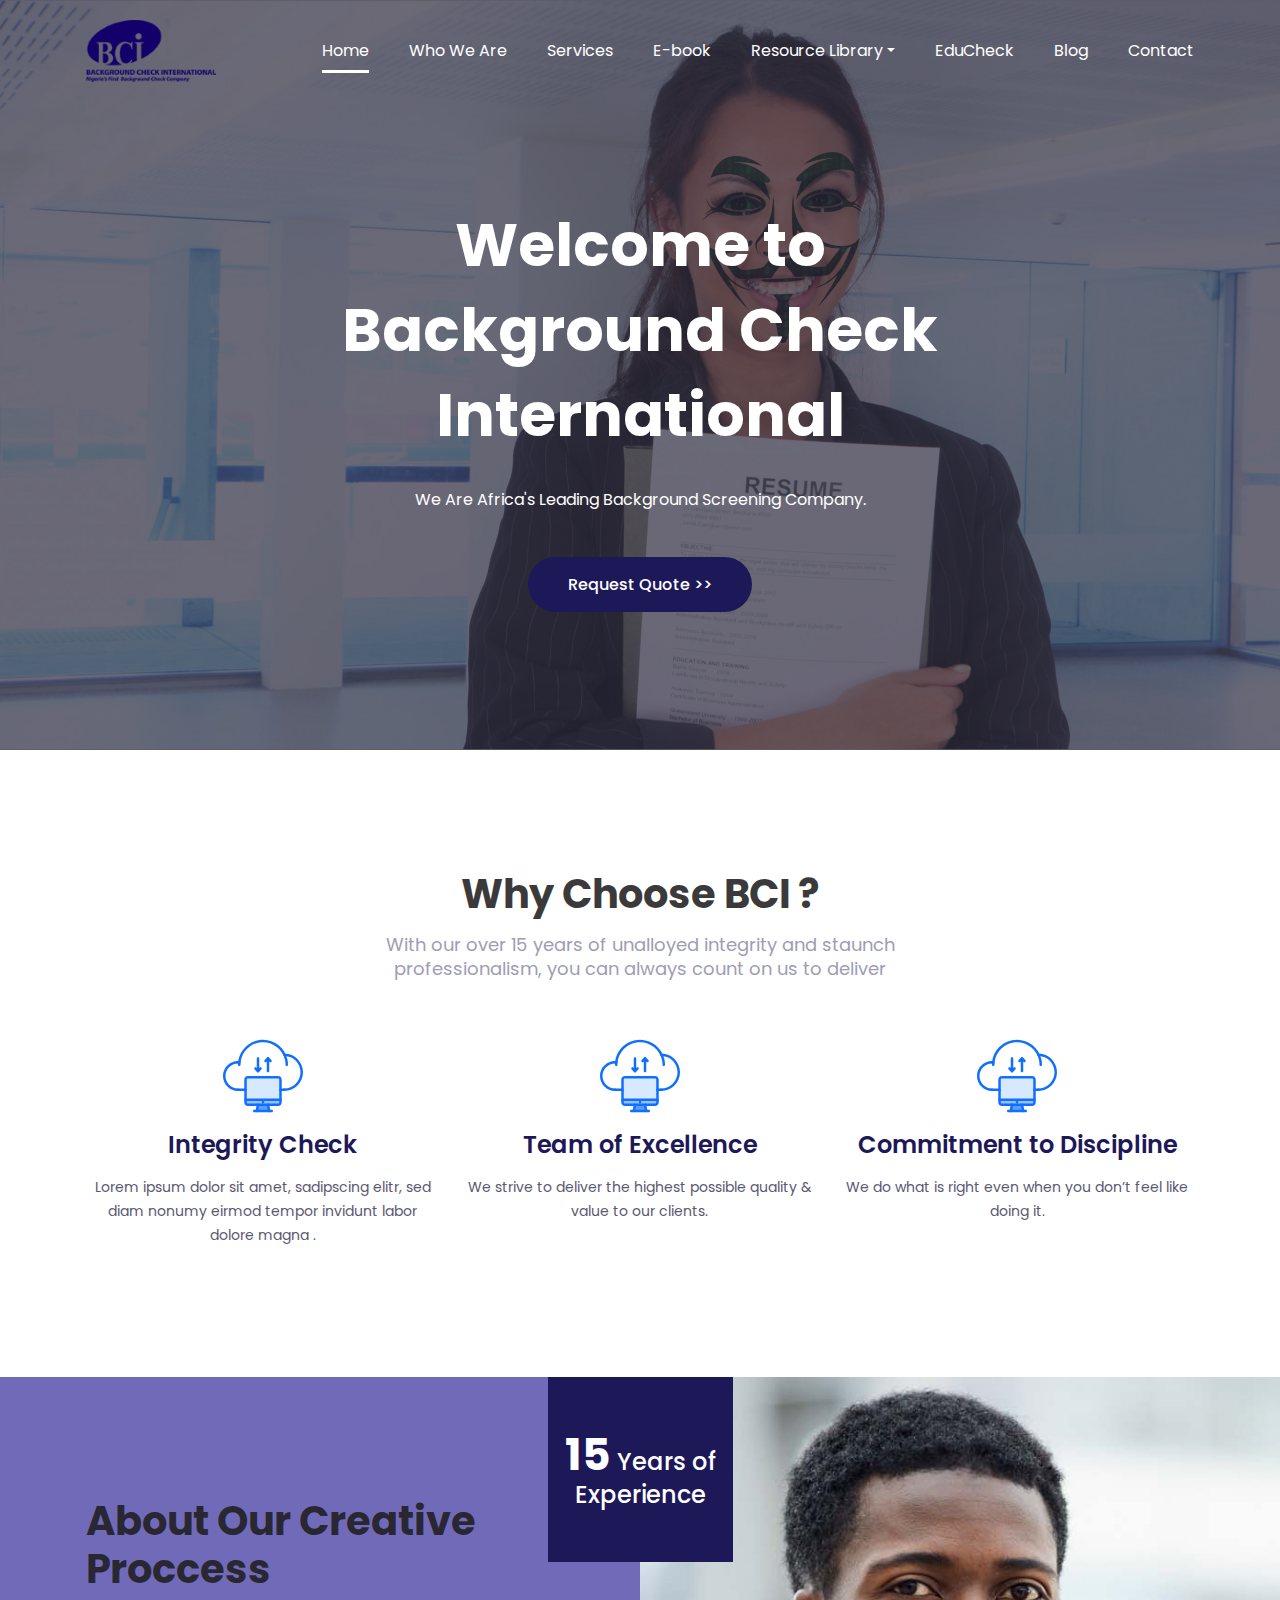
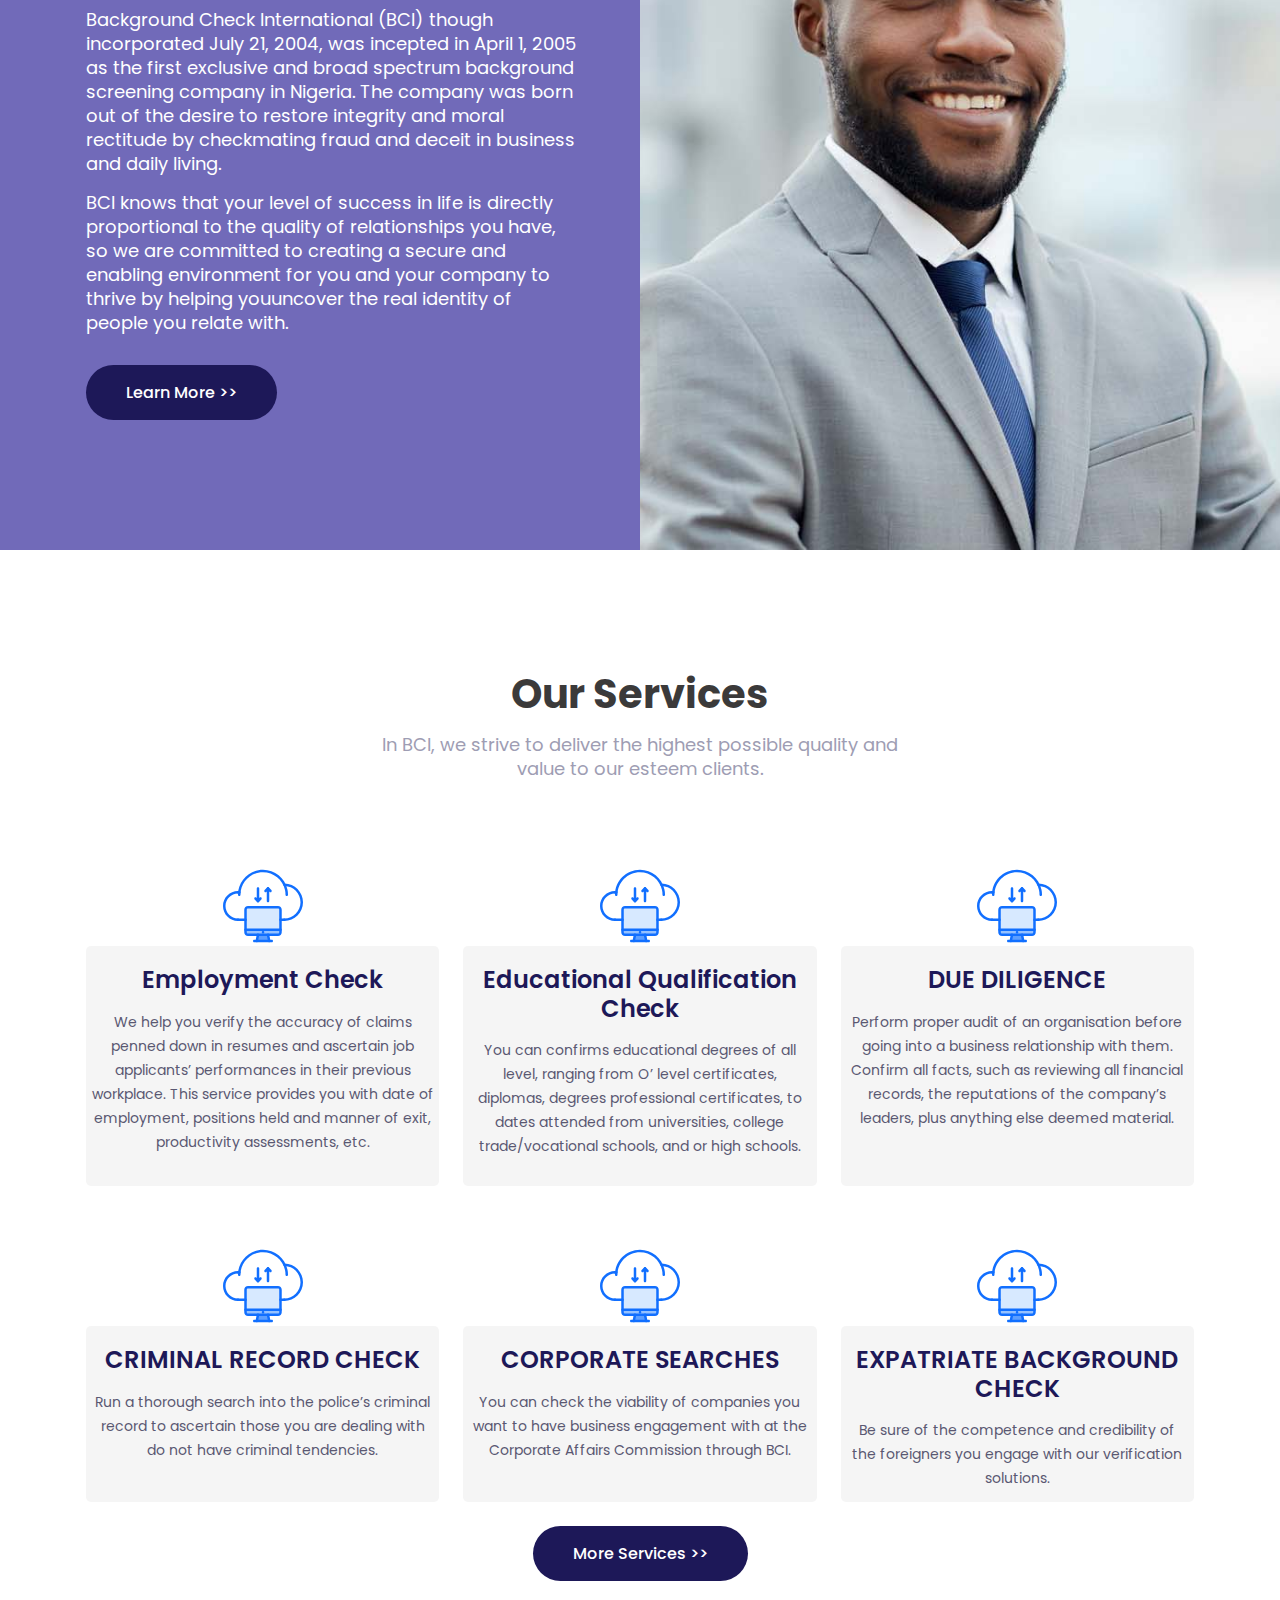
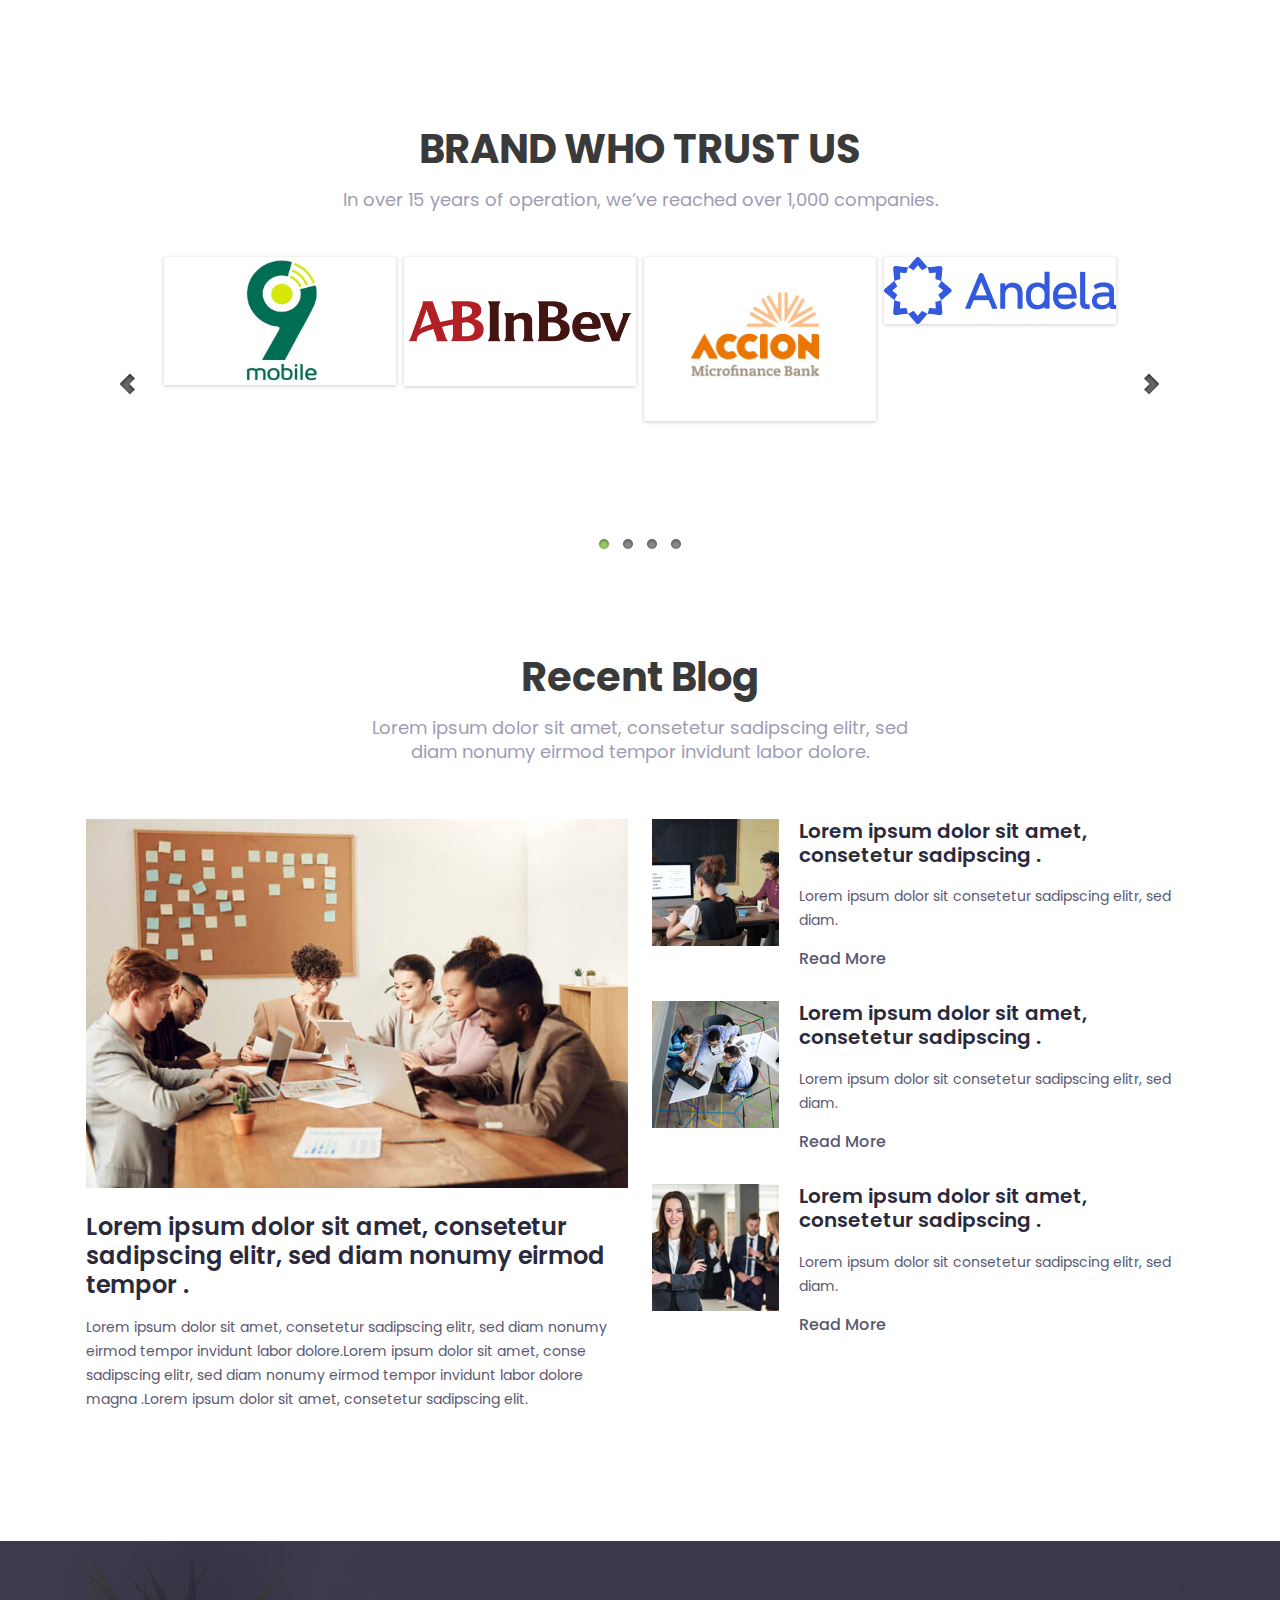
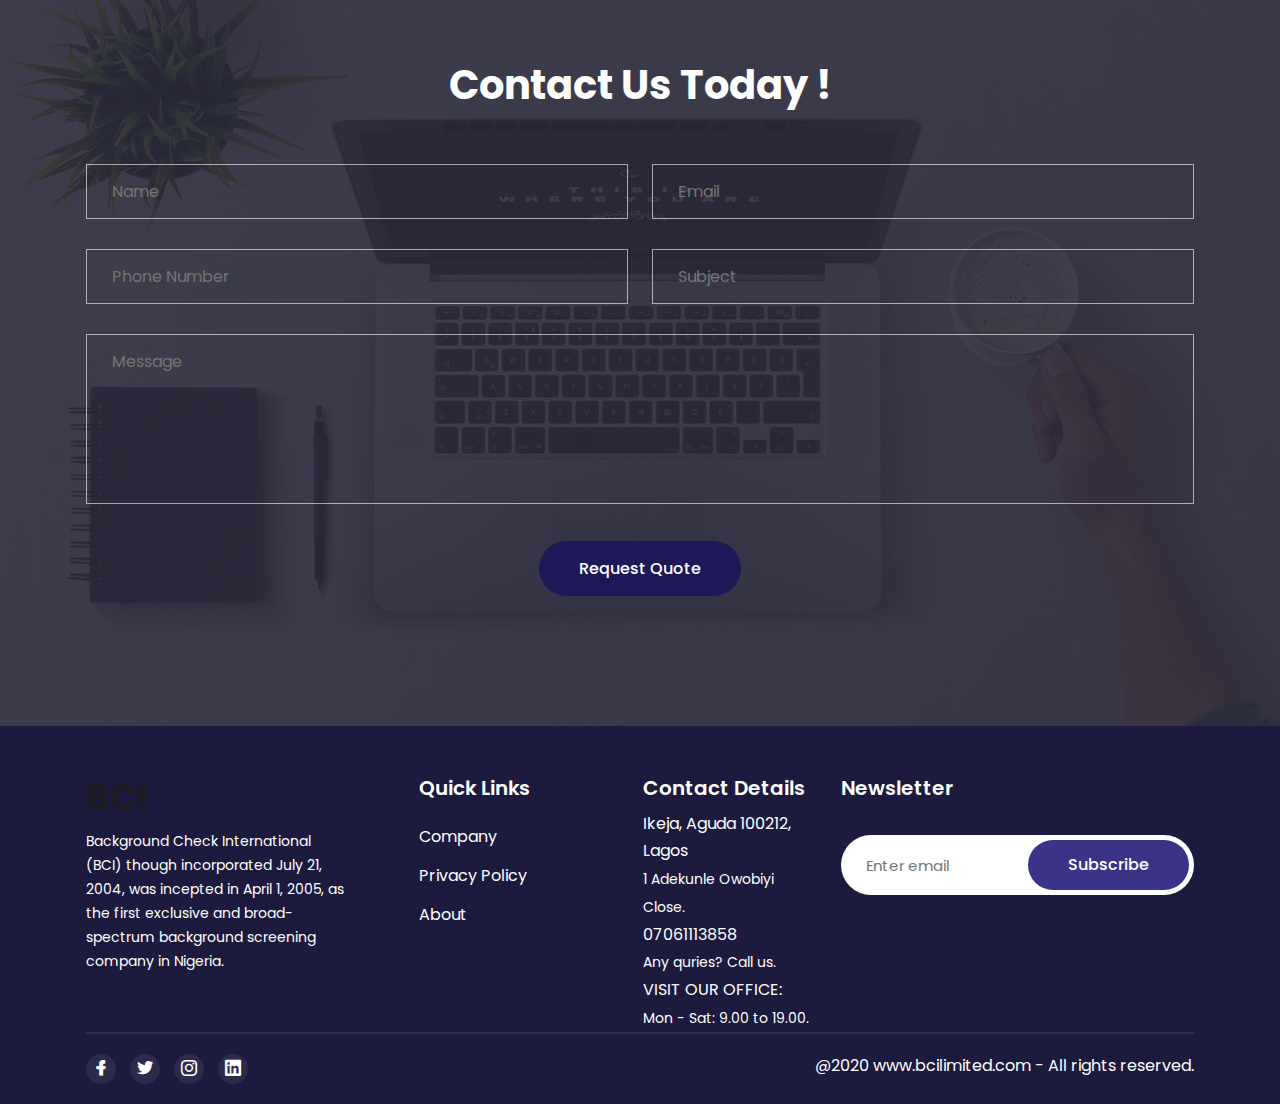
==== index.html @ 0cde8c67 "about us page created" ====
<!doctype html>
<html class="no-js" lang="zxx">

<head>
    <meta charset="utf-8">
    <!--====== Title ======-->
    <title>Background Check International</title>
    
    <meta name="description" content="">
    <meta name="viewport" content="width=device-width, initial-scale=1">

    <!--====== Favicon Icon ======-->
    <link rel="shortcut icon" href="assets/images/favicon.png" type="image/png">
        
    <!--====== Animate CSS ======-->
    <link rel="stylesheet" href="assets/css/animate.css">
        
    <!--====== Glide CSS ======-->
    <link rel="stylesheet" href="assets/css/glide.core.css">
        
    <!--====== Line Icons CSS ======-->
    <link rel="stylesheet" href="assets/css/LineIcons.2.0.css">
        
    <!--====== Bootstrap CSS ======-->
    <link rel="stylesheet" href="assets/css/bootstrap-5.0.5-alpha.min.css">
    
    <!--====== Default CSS ======-->
    <link rel="stylesheet" href="assets/css/default.css">
    
    <!--====== Style CSS ======-->
    <link rel="stylesheet" href="assets/css/style.css">

    
</head>

<body>
    <!--====== PRELOADER PART START ======-->

    <div class="preloader">
        <div class="loader">
            <div class="ytp-spinner">
                <div class="ytp-spinner-container">
                    <div class="ytp-spinner-rotator">
                        <div class="ytp-spinner-left">
                            <div class="ytp-spinner-circle"></div>
                        </div>
                        <div class="ytp-spinner-right">
                            <div class="ytp-spinner-circle"></div>
                        </div>
                    </div>
                </div>
            </div>
        </div>
    </div>

    <!--====== PRELOADER PART ENDS ======-->

    <!--====== HEADER PART START ======-->

    <section id="home" class="header_area ">
        <h2 style="display: none;">BCI</h2>
        <div id="header_navbar" class="header_navbar">
            <div class="container">
                <div class="row">
                    <div class="col-lg-12">
                        <nav class="navbar navbar-expand-lg">
                            <a class="navbar-brand" href="index.html">
                                
                                <img id="logo" src="assets/images/bci.svg" alt="Logo">
                            </a>
                            <button class="navbar-toggler" type="button" data-toggle="collapse" data-target="#navbarSupportedContent" aria-controls="navbarSupportedContent" aria-expanded="false" aria-label="Toggle navigation">
                                <span class="toggler-icon"></span>
                                <span class="toggler-icon"></span>
                                <span class="toggler-icon"></span>
                            </button>

                            <div class="collapse navbar-collapse sub-menu-bar" id="navbarSupportedContent">
                                <ul id="nav" class="navbar-nav ml-auto">
                                    <li class="nav-item">
                                        <a class="page-scroll active" href="#home">Home</a>
                                    </li>
                                    <li class="nav-item">
                                        <a class="page-scroll" href="#about">Who We Are</a>
                                    </li>
                                    <li class="nav-item">
                                        <a class="page-scroll" href="#services">Services</a>
                                    </li>
                                    <li class="nav-item">
                                        <a class="page-scroll disabled" href="blog">E-book</a>
                                    </li>
                                    <li class="nav-item">
                                        <a class="page-scroll dropdown-toggle" data-toggle="dropdown" href="#team">Resource Library</a>
                                        <ul class="dropdown-menu resource">
                                            <li><a href="#">News &#038; Articles</a></li>
                                            <li><a href="#">Video Library</a></li>
                                        </ul>
                                    </li>
                                    <li class="nav-item">
                                        <a class="page-scroll" href="#blog">EduCheck</a>
                                    </li>
                                    <li class="nav-item">
                                        <a class="page-scroll" href="#blog">Blog</a>
                                    </li>
                                    <li class="nav-item">
                                        <a class="page-scroll" href="#contact">Contact</a>
                                    </li>
                                </ul>
                            </div> <!-- navbar collapse -->
                        </nav> <!-- navbar -->
                    </div>
                </div> <!-- row -->
            </div> <!-- container -->
        </div> <!-- header navbar -->

        <div class="header_hero">
            <div class="single_hero bg_cover d-flex align-items-center" style="background-image: url(assets/images/banner.jpg)">
                <div class="container">
                    <div class="row justify-content-center">
                        <div class="col-lg-8 col-md-10">
                            <div class="hero_content text-center">
                                <h2 class="hero_title wow fadeInUp" data-wow-duration="1.3s" data-wow-delay="0.2s">Welcome to<br> Background Check International</h2>
                                <p class="wow fadeInUp" data-wow-duration="1.3s" data-wow-delay="0.5s">We Are Africa's Leading Background Screening Company.</p>
                                <a href="#contact" class="main-btn wow fadeInUp" data-wow-duration="1.3s" data-wow-delay="0.8s">Request Quote >>
                                </a>
                            </div> <!-- hero content -->
                        </div>
                    </div> <!-- row -->
                </div> <!-- container -->
            </div> <!-- single hero -->
        </div> <!-- header hero -->
    </section>

    <!--====== HEADER PART ENDS ======-->
    
    <!--====== FEATURES PART START ======-->

    <section id="features" class="features_area pt-120">
        <div class="container">
            <div class="row justify-content-center">
                <div class="col-lg-6">
                    <div class="section_title text-center pb-25">
                        <h4 class="title wow fadeInUp" data-wow-duration="1.3s" data-wow-delay="0.2s">Why Choose BCI ?</h4>
                        <p class="wow fadeInUp" data-wow-duration="1.3s" data-wow-delay="0.4s">With our over 15 years of unalloyed integrity and staunch professionalism, you can always count on us to deliver</p>
                    </div> <!-- section title -->
                </div>
            </div> <!-- row -->
            <div class="row justify-content-center">
                <div class="col-lg-4 col-md-7">
                    <div class="single_features text-center mt-30 wow fadeInUp" data-wow-duration="1.3s"
                        data-wow-delay="0.2s">
                        <img src="assets/images/iot.svg" style="width: 5em;" alt="svg-icon">
                        <div class="sub_feature">
                            <h4 class="features_title">Integrity Check</h4>
                            <p>Lorem ipsum dolor sit amet, sadipscing elitr, sed diam nonumy eirmod tempor invidunt labor dolore magna .</p>
                        </div>
                    </div> <!-- single features -->
                </div>
                <div class="col-lg-4 col-md-7">
                    <div class="single_features text-center mt-30 wow fadeInUp" data-wow-duration="1.3s"
                        data-wow-delay="0.4s">
                        <img src="assets/images/iot.svg" style="width: 5em;" alt="svg-icon">
                        <div class="sub_feature">
                            <h4 class="features_title">Team of Excellence</h4>
                            <p>We strive to deliver the highest possible quality &amp; value to our clients.</p>
                        </div>
                    </div> <!-- single features -->
                </div>
                <div class="col-lg-4 col-md-7">
                    <div class="single_features text-center mt-30 wow fadeInUp" data-wow-duration="1.3s"
                        data-wow-delay="0.6s">
                        <img src="assets/images/iot.svg" style="width: 5em;" alt="svg-icon">
                        <div class="sub_feature">
                            <h4 class="features_title">Commitment to Discipline</h4>
                        <p>We do what is right even when you don’t feel like doing it.</p>
                        </div>
                    </div> <!-- single features -->
                </div>
            </div> <!-- row -->
        </div> <!-- container -->
    </section>

    <!--====== FEATURES PART ENDS ======-->
    
    <!--====== ABOUT PART START ======-->

    <section id="about" class="pt-130">
        <div class="about_area">
            <div class="container">
                <div class="row">
                    <div class="col-lg-6">
                        <div class="about_content pt-120 pb-130">
                            <div class="section_title pb">
                                <h4 class="title wow fadeInUp" data-wow-duration="1.3s" data-wow-delay="0.2s">About Our
                                    Creative Proccess</h4>
                                <p class="wow fadeInUp" data-wow-duration="1.3s" data-wow-delay="0.4s">Background Check International (BCI) though
                                     incorporated July 21, 2004, was incepted in April 1, 2005 as the first exclusive and broad spectrum background screening
                                      company in Nigeria. The company was born out of the desire to restore integrity and moral rectitude by checkmating fraud 
                                      and deceit in business and daily living.</p>
                                <p class="wow fadeInUp" data-wow-duration="1.3s" data-wow-delay="0.6s">BCI knows that your level of success in
                                     life is directly proportional to the quality of relationships you have, so we are committed to creating
                                      a secure and enabling environment for you and your company to thrive by helping youuncover the real 
                                      identity of people you relate with.</p>
                            </div> <!-- section title -->
                            <a href="/about.html" class="main-btn wow fadeInUp" data-wow-duration="1.3s"
                                data-wow-delay="0.7s">Learn More >></a>
                        </div> <!-- about content -->
                    </div>
                </div> <!-- row -->
            </div> <!-- container -->
            
            <div class="about_image bg_cover wow fadeInLeft" data-wow-duration="1.3s" data-wow-delay="0.2s"
                style="background-image: url(assets/images/exp.jpg)">
                <div class="image_content">
                    <h4 class="experience"><span>15</span> Years of Experience</h4>
                </div>
            </div> <!-- about image -->
        </div>
    </section>

    <!--====== ABOUT PART ENDS ======-->

    <!--====== FEATURES PART START ======-->

    <section id="services" class="features_area pt-120">
        <div class="container">
            <div class="row justify-content-center">
                <div class="col-lg-6">
                    <div class="section_title text-center pb-25">
                        <h4 class="title wow fadeInUp" data-wow-duration="1.3s" data-wow-delay="0.2s">Our Services</h4>
                        <p class="wow fadeInUp" data-wow-duration="1.3s" data-wow-delay="0.4s">In BCI, we strive to 
                            deliver the highest possible quality and value to our esteem clients.</p>
                    </div> <!-- section title -->
                </div>
            </div> <!-- row -->
            <div class="row">
                <div class="col-lg-4 col-md-6">
                    
                    <div class="single_features text-center mt-60 wow fadeInUp" data-wow-duration="1.3s"
                        data-wow-delay="0.2s">
                        <img src="assets/images/iot.svg" style="width: 5em;" alt="svg-icon">
                        <div class="sub_feature-0">
                            <h4 class="features_title">Employment Check</h4>
                        <p>We help you verify the accuracy of claims penned down in resumes and ascertain job applicants’ performances in their previous workplace.
                             This service provides you with date of employment, positions held and manner of exit, productivity assessments, etc.</p>
                        </div>
                        
                    </div> <!-- single features -->
                </div>
                <div class="col-lg-4 col-md-6">
                    <div class="single_features text-center mt-60 wow fadeInUp" data-wow-duration="1.3s"
                        data-wow-delay="0.3s">
                        <img src="assets/images/iot.svg" style="width: 5em;" alt="svg-icon">
                        <div class="sub_feature-0">
                            <h4 class="features_title">Educational Qualification Check</h4>
                            <p>You can confirms educational degrees of all level, ranging from O’ level certificates, diplomas, degrees professional 
                            certificates, to dates attended from universities, college trade/vocational schools, and or high schools.</p>
                        </div>
                    </div> <!-- single features -->
                </div>
                <div class="col-lg-4 col-md-6">
                    <div class="single_features text-center mt-60 wow fadeInUp" data-wow-duration="1.3s"
                        data-wow-delay="0.4s">
                        <img src="assets/images/iot.svg" style="width: 5em;" alt="svg-icon">
                        <div class="sub_feature-0">
                            <h4 class="features_title">DUE DILIGENCE</h4>
                            <p>Perform proper audit of an organisation before going into a business relationship with them. Confirm all facts, such as
                             reviewing all financial records, the reputations of the company’s leaders, plus anything else deemed material.</p>
                        </div>
                    </div> <!-- single features -->
                </div>
                <div class="col-lg-4 col-md-6">
                    <div class="single_features text-center mt-60 wow fadeInUp" data-wow-duration="1.3s"
                        data-wow-delay="0.2s">
                        <img src="assets/images/iot.svg" style="width: 5em;" alt="svg-icon">
                        <div class="sub_feature-1">
                            <h4 class="features_title">CRIMINAL RECORD CHECK</h4>
                            <p>Run a thorough search into the police’s criminal record to ascertain those you are dealing with do not have criminal tendencies.</p>
                        </div>
                    </div> <!-- single features -->
                </div>
                <div class="col-lg-4 col-md-6">
                    <div class="single_features text-center mt-60 wow fadeInUp" data-wow-duration="1.3s"
                        data-wow-delay="0.3s">
                        <img src="assets/images/iot.svg" style="width: 5em;" alt="svg-icon">
                        <div class="sub_feature-1">
                            <h4 class="features_title">CORPORATE SEARCHES</h4>
                        <p>You can check the viability of companies you want to have business engagement with at the Corporate Affairs Commission through BCI.</p>
                        </div>
                    </div> <!-- single features -->
                </div>
                <div class="col-lg-4 col-md-6">
                    <div class="single_features text-center mt-60 wow fadeInUp" data-wow-duration="1.3s"
                        data-wow-delay="0.4s">
                        <img src="assets/images/iot.svg" style="width: 5em;" alt="svg-icon">
                        <div class="sub_feature-1">
                            <h4 class="features_title">EXPATRIATE BACKGROUND CHECK</h4>
                        <p>Be sure of the competence and credibility of the foreigners you engage with our verification solutions.</p>
                        </div>
                    </div> <!-- single features -->
                </div>
            </div> <!-- row -->
            <div class="text-center services_btn">
                <a href="#" class="main-btn wow fadeInUp" data-wow-duration="1.3s"
                                data-wow-delay="0.7s">More Services >></a>
            </div>
        </div> <!-- container -->
        <br>
    </section>

    <!--====== FEATURES PART ENDS ======-->
    
    <!--====== CLIENT LIST PART START ======-->

    <section id="clients" class="features_area pt-120">
        <div id="amazingcarousel-container" >
            <div class="row justify-content-center">
                <div class="col-lg-6">
                    <div class="section_title text-center pb-25">
                        <h4 class="title wow fadeInUp" data-wow-duration="1.3s" data-wow-delay="0.2s">BRAND WHO TRUST US</h4>
                        <p class="wow fadeInUp" data-wow-duration="1.3s" data-wow-delay="0.4s">In over 15 years of operation, 
                            we’ve reached over 1,000 companies.</p>
                    </div> <!-- section title -->
                </div>
            </div> <!-- row -->
            <!-- content -->
                <div id="amazingcarousel-1" style="display:none;position:relative;width:100%;max-width:1020px;margin:0px auto 0px;">
                    <div class="amazingcarousel-list-container">
                        <ul class="amazingcarousel-list">
                            <li class="amazingcarousel-item">
                                <div class="amazingcarousel-image"><img src="assets/images/clients/9mobile-logo.jpg"  alt="undraw_robotics_kep0" /></div>
                            </li>
                            <li class="amazingcarousel-item">
                                <div class="amazingcarousel-image"><img src="assets/images/clients/ab-inbev.png"  alt="undraw_robotics_kep0" /></div>
                            </li>
                            <li class="amazingcarousel-item">
                                <div class="amazingcarousel-image"><img src="assets/images/clients/accion.jpg"  alt="undraw_robotics_kep0" /></div>
                            </li>
                            <li class="amazingcarousel-item">
                                <div class="amazingcarousel-image"><img src="assets/images/clients/Andela-logo.png"  alt="undraw_robotics_kep0" /></div>
                            </li>
                            <li class="amazingcarousel-item">
                                <div class="amazingcarousel-image"><img src="assets/images/clients/bourbon.png"  alt="undraw_robotics_kep0" /></div>
                            </li>
                            <li class="amazingcarousel-item">
                                <div class="amazingcarousel-image"><img src="assets/images/clients/Bristow-helicopters.png"  alt="undraw_robotics_kep0" /></div>
                            </li>
                            <li class="amazingcarousel-item">
                                <div class="amazingcarousel-image"><img src="assets/images/clients/caritas.png"  alt="undraw_robotics_kep0" /></div>
                            </li>
                            <li class="amazingcarousel-item">
                                <div class="amazingcarousel-image"><img src="assets/images/clients/Citibank-logo.png"  alt="undraw_robotics_kep0" /></div>
                            </li>
                            <li class="amazingcarousel-item">
                                <div class="amazingcarousel-image"><img src="assets/images/clients/coca-cola-logo.png"  alt="undraw_robotics_kep0" /></div>
                            </li>
                            <li class="amazingcarousel-item">
                                <div class="amazingcarousel-image"><img src="assets/images/clients/Dangote-Group-Logo.jpg"  alt="undraw_robotics_kep0" /></div>
                            </li>
                            <li class="amazingcarousel-item">
                                <div class="amazingcarousel-image"><img src="assets/images/clients/Clickatell-scaled.jpg"  alt="undraw_robotics_kep0" /></div>
                            </li>
                            <li class="amazingcarousel-item">
                                <div class="amazingcarousel-image"><img src="assets/images/clients/british-international-school-logo.jpg"  alt="undraw_robotics_kep0" /></div>
                            </li>
                            <li class="amazingcarousel-item">
                                <div class="amazingcarousel-image"><img src="assets/images/clients/aiico-insurance-logo.jpg"  alt="undraw_robotics_kep0" /></div>
                            </li>
                            <li class="amazingcarousel-item">
                                <div class="amazingcarousel-image"><img src="assets/images/clients/air-france-klm-logo.png"  alt="undraw_robotics_kep0" /></div>
                            </li>
                            
                        </ul>
                        <div class="amazingcarousel-prev"></div>
                        <div class="amazingcarousel-next"></div>
                    </div>
                    <div class="amazingcarousel-nav"></div>
                </div>
            </div>
       
    </section>

    <!--====== CLIENT LIST PART ENDS ======-->
    



  
    <!--====== TESTIMONIAL PART START ======-->

    <!-- <section id="testimonial" class="testimonial_area pt-130 pb-130 bg_cover" style="background-image: url(assets/images/feedback.jpg)">
        <div class="container">
            <div class="row justify-content-center">
                <div class="col-lg-8">
                    <div class="glide testimonial_active">
                        <div class="glide__track" data-glide-el="track">
                            <div class="glide__slides">
                                <div class="glide__slide single_testimonial text-center">
                                    <img src="assets/images/author-1.jpg" alt="author">
                                    <h5 class="author_name">Isabela Moreira</h5>
                                    <span>UX Specialist, Yoast</span>
                                    <p>Lorem ipsum dolor sit amet, consetetur sadipscing elitr, sed diam nonumy eirmod
                                        tempor invidunt ut labore et dolore magna aliquyam erat, sed diam voluptua. At
                                        vero eos accusam et justo duo dolores et ea rebum. Stet clita kasd gubergren.
                                    </p>
                                </div>
                                <div class="glide__slide single_testimonial text-center">
                                    <img src="assets/images/author-2.jpg" alt="author">
                                    <h5 class="author_name">Fiona Smith</h5>
                                    <span>Sr. Software Engineer</span>
                                    <p>Lorem ipsum dolor sit amet, consetetur sadipscing elitr, sed diam nonumy eirmod
                                        tempor invidunt ut labore et dolore magna aliquyam erat, sed diam voluptua. At
                                        vero eos accusam et justo duo dolores et ea rebum. Stet clita kasd gubergren.
                                    </p>
                                </div>
                                <div class="glide__slide single_testimonial text-center">
                                    <img src="assets/images/author-3.jpg" alt="author">
                                    <h5 class="author_name">Elon Musk</h5>
                                    <span>Creaitve Businessman</span>
                                    <p>Lorem ipsum dolor sit amet, consetetur sadipscing elitr, sed diam nonumy eirmod
                                        tempor invidunt ut labore et dolore magna aliquyam erat, sed diam voluptua. At
                                        vero eos accusam et justo duo dolores et ea rebum. Stet clita kasd gubergren.
                                    </p>
                                </div>
                            </div>
                        </div>
                        <div class="glide__bullets" data-glide-el="controls[nav]">
                            <button class="glide__bullet" data-glide-dir="=0"></button>
                            <button class="glide__bullet" data-glide-dir="=1"></button>
                            <button class="glide__bullet" data-glide-dir="=2"></button>
                        </div>
                    </div>
                </div>
            </div> 
        </div> 
    </section> -->

    <!--====== TESTIMONIAL PART ENDS ======-->
    
    <!--====== BLOG PART START ======-->

    <section id="blog" class="blog_area pt-120 pb-130">
        <div class="container">
            <div class="row justify-content-center">
                <div class="col-lg-6">
                    <div class="section_title text-center pb-25">
                        <h4 class="title wow fadeInUp" data-wow-duration="1.3s" data-wow-delay="0.2s">Recent Blog</h4>
                        <p class="wow fadeInUp" data-wow-duration="1.3s" data-wow-delay="0.4s">Lorem ipsum dolor sit
                            amet, consetetur sadipscing elitr, sed diam nonumy eirmod tempor invidunt labor dolore.</p>
                    </div> <!-- section title -->
                </div>
            </div> <!-- row -->
            <div class="row">
                <div class="col-lg-6">
                    <div class="single_blog mt-30 wow fadeInUp" data-wow-duration="1.3s" data-wow-delay="0.2s">
                        <div class="blog_image">
                            <img src="assets/images/blog-1.jpg" alt="blog">
                        </div>
                        <div class="blog_content">
                            <h3 class="blog_title"><a href="#">Lorem ipsum dolor sit amet, consetetur sadipscing elitr, sed diam nonumy eirmod tempor .</a></h3>
                            <p>Lorem ipsum dolor sit amet, consetetur sadipscing elitr, sed diam nonumy eirmod tempor invidunt labor dolore.Lorem ipsum dolor sit amet, conse sadipscing elitr, sed diam nonumy eirmod tempor invidunt labor dolore magna .Lorem ipsum dolor sit amet, consetetur sadipscing elit.</p>
                        </div>
                    </div> <!-- single blog -->
                </div>
                <div class="col-lg-6">
                    <div class="single_blog blog_2 d-sm-flex mt-30 wow fadeInUp" data-wow-duration="1.3s"
                        data-wow-delay="0.2s">
                        <div class="blog_image">
                            <img src="assets/images/blog-2.jpg" alt="blog">
                        </div>
                        <div class="blog_content media-body">
                            <h3 class="blog_title"><a href="#">Lorem ipsum dolor sit amet, consetetur sadipscing .</a></h3>
                            <p>Lorem ipsum dolor sit consetetur sadipscing elitr, sed diam.</p>
                            <a href="#" class="more">Read More</a>
                        </div>
                    </div> <!-- single blog -->
                    
                    <div class="single_blog blog_2 d-sm-flex mt-30 wow fadeInUp" data-wow-duration="1.3s"
                        data-wow-delay="0.3s">
                        <div class="blog_image">
                            <img src="assets/images/blog-3.jpg" alt="blog">
                        </div>
                        <div class="blog_content media-body">
                            <h3 class="blog_title"><a href="#">Lorem ipsum dolor sit amet, consetetur sadipscing .</a></h3>
                            <p>Lorem ipsum dolor sit consetetur sadipscing elitr, sed diam.</p>
                            <a href="#" class="more">Read More</a>
                        </div>
                    </div> <!-- single blog -->
                    
                    <div class="single_blog blog_2 d-sm-flex mt-30 wow fadeInUp" data-wow-duration="1.3s"
                        data-wow-delay="0.4s">
                        <div class="blog_image">
                            <img src="assets/images/blog-4.jpg" alt="blog">
                        </div>
                        <div class="blog_content media-body">
                            <h3 class="blog_title"><a href="#">Lorem ipsum dolor sit amet, consetetur sadipscing .</a></h3>
                            <p>Lorem ipsum dolor sit consetetur sadipscing elitr, sed diam.</p>
                            <a href="#" class="more">Read More</a>
                        </div>
                    </div> <!-- single blog -->
                </div>
            </div> <!-- row -->
        </div> <!-- container -->
    </section>

    <!--====== BLOG PART ENDS ======-->
    
    <!--====== CONTACT PART START ======-->

    <section id="contact" class="contact_area bg_cover pt-120 pb-130" style="background-image: url(assets/images/contact_bg.jpg)">
        <div class="container">
            <div class="row justify-content-center">
                <div class="col-lg-6">
                    <div class="section_title section_title_2 text-center pb-25">
                        <h4 class="title wow fadeInUp" data-wow-duration="1.3s" data-wow-delay="0.2s">Contact Us Today !</h4>
                        <!-- <p class="wow fadeInUp" data-wow-duration="1.3s" data-wow-delay="0.4s">Lorem ipsum dolor sit
                            amet, consetetur sadipscing elitr, sed diam nonumy eirmod tempor invidunt labor dolore.</p> -->
                    </div> <!-- section title -->
                </div>
            </div> <!-- row -->
            
            <form id="contact-form" action="assets/contact.php" method="post" class="wow fadeInUp"
                data-wow-duration="1.3s" data-wow-delay="0.4s">
                <div class="row">
                    <div class="col-lg-6">
                        <div class="single_form">
                            <input type="text" placeholder="Name" name="name" id="name" required>
                        </div> <!-- single form -->
                    </div>
                    <div class="col-lg-6">
                        <div class="single_form">
                            <input type="email" placeholder="Email" name="email" id="email" required>
                        </div> <!-- single form -->
                    </div>
                    <div class="col-lg-6">
                        <div class="single_form">
                            <input type="text" placeholder="Phone Number" name="number" id="number" required>
                        </div> <!-- single form -->
                    </div>
                    <div class="col-lg-6">
                        <div class="single_form">
                            <input type="text" placeholder="Subject" name="subject" id="subject" required>
                        </div> <!-- single form -->
                    </div>
                    <div class="col-lg-12">
                        <div class="single_form">
                            <textarea placeholder="Message" name="message" id="message" required></textarea>
                        </div> <!-- single form -->
                    </div>
                    
                    <p class="form-message"></p>
                    
                    <div class="col-lg-12">
                        <div class="single_form text-center">
                            <button class="main-btn" type="submit">Request Quote</button>
                        </div> <!-- single form -->
                    </div>
                </div> <!-- row -->
            </form>
        </div> <!-- container -->
    </section>

    <!--====== CONTACT PART ENDS ======-->
    
    <!--====== FOOTER PART START ======-->

    <footer id="footer" class="footer_area">
        <div class="container">
            <div class="footer_widget ">
                <div class="row justify-content-center">
                    <div class="col-lg-3 col-md-6">
                        <div class="footer_about mt-50">
                            <div class="footer_logo">
                                <!-- <a href="#"><img src="assets/images/bci.svg" alt=""></a> -->
                                <h2>BCI</h2>
                            </div>
                            <div class="footer_content">
                                <p>Background Check International (BCI) though incorporated July 21, 2004,
                                     was incepted in April 1, 2005, as the first exclusive and broad-spectrum
                                      background screening company in Nigeria.</p>
                            </div>
                        </div> <!-- footer about -->
                    </div>
                    <div class="col-lg-5 col-md-6">
                        <div class="footer_link_wrapper d-flex flex-wrap">
                            <div class="footer_link mt-50">
                                <h2 class="footer_title">Quick Links</h2>
                                <ul class="link">
                                    <li><a href="#">Company</a></li>
                                    <li><a href="#">Privacy Policy</a></li>
                                    <li><a href="#">About</a></li>
                                </ul>
                            </div> <!-- footer link -->
                            <div class="footer_link mt-50">
                                <h2 class="footer_title">Contact Details</h2>
                                <ul class="link">
                                    <li><span class="address"> Ikeja, Aguda 100212, Lagos <br><small>1 Adekunle Owobiyi Close.</small> </span></li>
                                    <li><span class="address"> 07061113858 <br> <small>Any quries? Call us.</small> </span></li>
                                    <li><span class="address"> VISIT OUR OFFICE:<br><small>Mon - Sat: 9.00 to 19.00.</small> </span></li>
                                </ul>
                            </div> <!-- footer link -->
                        </div> <!-- footer link wrapper -->
                    </div>
                    <div class="col-lg-4 col-md-6">
                        <div class="footer_subscribe mt-50">
                            <h2 class="footer_title">Newsletter</h2>
                            <div class="subscribe_form text-right">
                                <form action="#">
                                    <input type="text" placeholder="Enter email">
                                    <button class="main-btn">Subscribe</button>
                                </form>
                            </div>
                        </div> <!-- footer subscribe -->
                    </div>
                </div> <!-- row -->
            </div> <!-- footer widget -->
            <div class="footer_copyright d-sm-flex justify-content-between">
                <div class="footer_social text-center">
                    <ul class="social">
                        <li><a href="https://facebook.com/uideckHQ"><i class="lni lni-facebook-filled"></i></a></li>
                        <li><a href="https://twitter.com/uideckHQ"><i class="lni lni-twitter-filled"></i></a></li>
                        <li><a href="https://instagram.com/uideckHQ"><i class="lni lni-instagram-original"></i></a></li>
                        <li><a href="#"><i class="lni lni-linkedin-original"></i></a></li>
                    </ul>
                </div> <!-- footer social -->
                <div class="footer_copyright_content  text-center">
                    <p>@2020 www.bcilimited.com - All rights reserved. </p>
                </div> <!-- footer copyright content -->
            </div> <!-- footer copyright -->
        </div> <!-- container -->
    </footer>

    <!--====== FOOTER PART ENDS ======-->
    
    <!--====== BACK TOP TOP PART START ======-->

    <a href="#" class="back-to-top"><i class="lni lni-chevron-up"></i></a>

    <!--====== BACK TOP TOP PART ENDS ======-->

    
    <!--====== Bootstrap js ======-->
    <script src="assets/js/bootstrap.bundle-5.0.0.alpha-min.js"></script>
    
    <!--====== glide js ======-->
    <script src="assets/js/glide.min.js"></script>
    
    <!--====== wow js ======-->
    <script src="assets/js/wow.min.js"></script>
    
    <!--====== Contact Form js ======-->
    <!-- <script src="assets/js/contact-form.js"></script> -->
    
    <!--====== Main js ======-->
    <script src="assets/js/main.js"></script>
    <script src="assets/js/jquery.js"></script>
    <script src="assets/js/amazingcarousel.js"></script>
    <link rel="stylesheet" type="text/css" href="assets/css/initcarousel-1.css">
    <script src="assets/js/initcarousel-1.js"></script>
    
</body>

</html>
---- assets/css/default.css ----
/* Deafult Margin & Padding */
/*-- Margin Top --*/
.mt-5 {
	margin-top: 5px;
}
.mt-10 {
	margin-top: 10px;
}
.mt-15 {
	margin-top: 15px;
}
.mt-20 {
	margin-top: 20px;
}
.mt-25 {
	margin-top: 25px;
}
.mt-30 {
	margin-top: 30px;
}
.mt-35 {
	margin-top: 35px;
}
.mt-40 {
	margin-top: 40px;
}
.mt-45 {
	margin-top: 45px;
}
.mt-50 {
	margin-top: 50px;
}
.mt-55 {
	margin-top: 55px;
}
.mt-60 {
	margin-top: 60px;
}
.mt-65 {
	margin-top: 65px;
}
.mt-70 {
	margin-top: 70px;
}
.mt-75 {
	margin-top: 75px;
}
.mt-80 {
	margin-top: 80px;
}
.mt-85 {
	margin-top: 85px;
}
.mt-90 {
	margin-top: 90px;
}
.mt-95 {
	margin-top: 95px;
}
.mt-100 {
	margin-top: 100px;
}
.mt-105 {
	margin-top: 105px;
}
.mt-110 {
	margin-top: 110px;
}
.mt-115 {
	margin-top: 115px;
}
.mt-120 {
	margin-top: 120px;
}
.mt-125 {
	margin-top: 125px;
}
.mt-130 {
	margin-top: 130px;
}
.mt-135 {
	margin-top: 135px;
}
.mt-140 {
	margin-top: 140px;
}
.mt-145 {
	margin-top: 145px;
}
.mt-150 {
	margin-top: 150px;
}
.mt-155 {
	margin-top: 155px;
}
.mt-160 {
	margin-top: 160px;
}
.mt-165 {
	margin-top: 165px;
}
.mt-170 {
	margin-top: 170px;
}
.mt-175 {
	margin-top: 175px;
}
.mt-180 {
	margin-top: 180px;
}
.mt-185 {
	margin-top: 185px;
}
.mt-190 {
	margin-top: 190px;
}
.mt-195 {
	margin-top: 195px;
}
.mt-200 {
	margin-top: 200px;
}
/*-- Margin Bottom --*/

.mb-5 {
	margin-bottom: 5px;
}
.mb-10 {
	margin-bottom: 10px;
}
.mb-15 {
	margin-bottom: 15px;
}
.mb-20 {
	margin-bottom: 20px;
}
.mb-25 {
	margin-bottom: 25px;
}
.mb-30 {
	margin-bottom: 30px;
}
.mb-35 {
	margin-bottom: 35px;
}
.mb-40 {
	margin-bottom: 40px;
}
.mb-45 {
	margin-bottom: 45px;
}
.mb-50 {
	margin-bottom: 50px;
}
.mb-55 {
	margin-bottom: 55px;
}
.mb-60 {
	margin-bottom: 60px;
}
.mb-65 {
	margin-bottom: 65px;
}
.mb-70 {
	margin-bottom: 70px;
}
.mb-75 {
	margin-bottom: 75px;
}
.mb-80 {
	margin-bottom: 80px;
}
.mb-85 {
	margin-bottom: 85px;
}
.mb-90 {
	margin-bottom: 90px;
}
.mb-95 {
	margin-bottom: 95px;
}
.mb-100 {
	margin-bottom: 100px;
}
.mb-105 {
	margin-bottom: 105px;
}
.mb-110 {
	margin-bottom: 110px;
}
.mb-115 {
	margin-bottom: 115px;
}
.mb-120 {
	margin-bottom: 120px;
}
.mb-125 {
	margin-bottom: 125px;
}
.mb-130 {
	margin-bottom: 130px;
}
.mb-135 {
	margin-bottom: 135px;
}
.mb-140 {
	margin-bottom: 140px;
}
.mb-145 {
	margin-bottom: 145px;
}
.mb-150 {
	margin-bottom: 150px;
}
.mb-155 {
	margin-bottom: 155px;
}
.mb-160 {
	margin-bottom: 160px;
}
.mb-165 {
	margin-bottom: 165px;
}
.mb-170 {
	margin-bottom: 170px;
}
.mb-175 {
	margin-bottom: 175px;
}
.mb-180 {
	margin-bottom: 180px;
}
.mb-185 {
	margin-bottom: 185px;
}
.mb-190 {
	margin-bottom: 190px;
}
.mb-195 {
	margin-bottom: 195px;
}
.mb-200 {
	margin-bottom: 200px;
}
/*-- margin left --*/
.ml-5 {
	margin-left: 5px;
}
.ml-10 {
	margin-left: 10px;
}
.ml-15 {
	margin-left: 15px;
}
.ml-20 {
	margin-left: 20px;
}
.ml-25 {
	margin-left: 25px;
}
.ml-30 {
	margin-left: 30px;
}
.ml-35 {
	margin-left: 35px;
}
.ml-40 {
	margin-left: 40px;
}
.ml-45 {
	margin-left: 45px;
}
.ml-50 {
	margin-left: 50px;
}
.ml-55 {
	margin-left: 55px;
}
.ml-60 {
	margin-left: 60px;
}
.ml-65 {
	margin-left: 65px;
}
.ml-70 {
	margin-left: 70px;
}
.ml-75 {
	margin-left: 75px;
}
.ml-80 {
	margin-left: 80px;
}
.ml-85 {
	margin-left: 85px;
}
.ml-90 {
	margin-left: 90px;
}
.ml-95 {
	margin-left: 95px;
}
.ml-100 {
	margin-left: 100px;
}
.ml-105 {
	margin-left: 105px;
}
.ml-110 {
	margin-left: 110px;
}
.ml-115 {
	margin-left: 115px;
}
.ml-120 {
	margin-left: 120px;
}
.ml-125 {
	margin-left: 125px;
}
.ml-130 {
	margin-left: 130px;
}
.ml-135 {
	margin-left: 135px;
}
.ml-140 {
	margin-left: 140px;
}
.ml-145 {
	margin-left: 145px;
}
.ml-150 {
	margin-left: 150px;
}
.ml-155 {
	margin-left: 155px;
}
.ml-160 {
	margin-left: 160px;
}
.ml-165 {
	margin-left: 165px;
}
.ml-170 {
	margin-left: 170px;
}
.ml-175 {
	margin-left: 175px;
}
.ml-180 {
	margin-left: 180px;
}
.ml-185 {
	margin-left: 185px;
}
.ml-190 {
	margin-left: 190px;
}
.ml-195 {
	margin-left: 195px;
}
.ml-200 {
	margin-left: 200px;
}
/*-- margin right --*/
.mr-5 {
	margin-right: 5px;
}
.mr-10 {
	margin-right: 10px;
}
.mr-15 {
	margin-right: 15px;
}
.mr-20 {
	margin-right: 20px;
}
.mr-25 {
	margin-right: 25px;
}
.mr-30 {
	margin-right: 30px;
}
.mr-35 {
	margin-right: 35px;
}
.mr-40 {
	margin-right: 40px;
}
.mr-45 {
	margin-right: 45px;
}
.mr-50 {
	margin-right: 50px;
}
.mr-55 {
	margin-right: 55px;
}
.mr-60 {
	margin-right: 60px;
}
.mr-65 {
	margin-right: 65px;
}
.mr-70 {
	margin-right: 70px;
}
.mr-75 {
	margin-right: 75px;
}
.mr-80 {
	margin-right: 80px;
}
.mr-85 {
	margin-right: 85px;
}
.mr-90 {
	margin-right: 90px;
}
.mr-95 {
	margin-right: 95px;
}
.mr-100 {
	margin-right: 100px;
}
.mr-105 {
	margin-right: 105px;
}
.mr-110 {
	margin-right: 110px;
}
.mr-115 {
	margin-right: 115px;
}
.mr-120 {
	margin-right: 120px;
}
.mr-125 {
	margin-right: 125px;
}
.mr-130 {
	margin-right: 130px;
}
.mr-135 {
	margin-right: 135px;
}
.mr-140 {
	margin-right: 140px;
}
.mr-145 {
	margin-right: 145px;
}
.mr-150 {
	margin-right: 150px;
}
.mr-155 {
	margin-right: 155px;
}
.mr-160 {
	margin-right: 160px;
}
.mr-165 {
	margin-right: 165px;
}
.mr-170 {
	margin-right: 170px;
}
.mr-175 {
	margin-right: 175px;
}
.mr-180 {
	margin-right: 180px;
}
.mr-185 {
	margin-right: 185px;
}
.mr-190 {
	margin-right: 190px;
}
.mr-195 {
	margin-right: 195px;
}
.mr-200 {
	margin-right: 200px;
}


/*-- Padding Top --*/

.pt-5 {
	padding-top: 5px;
}
.pt-10 {
	padding-top: 10px;
}
.pt-15 {
	padding-top: 15px;
}
.pt-20 {
	padding-top: 20px;
}
.pt-25 {
	padding-top: 25px;
}
.pt-30 {
	padding-top: 30px;
}
.pt-35 {
	padding-top: 35px;
}
.pt-40 {
	padding-top: 40px;
}
.pt-45 {
	padding-top: 45px;
}
.pt-50 {
	padding-top: 50px;
}
.pt-55 {
	padding-top: 55px;
}
.pt-60 {
	padding-top: 60px;
}
.pt-65 {
	padding-top: 65px;
}
.pt-70 {
	padding-top: 70px;
}
.pt-75 {
	padding-top: 75px;
}
.pt-80 {
	padding-top: 80px;
}
.pt-85 {
	padding-top: 85px;
}
.pt-90 {
	padding-top: 90px;
}
.pt-95 {
	padding-top: 95px;
}
.pt-100 {
	padding-top: 100px;
}
.pt-105 {
	padding-top: 105px;
}
.pt-110 {
	padding-top: 110px;
}
.pt-115 {
	padding-top: 115px;
}
.pt-120 {
	padding-top: 120px;
}
.pt-125 {
	padding-top: 125px;
}
.pt-130 {
	padding-top: 130px;
}
.pt-135 {
	padding-top: 135px;
}
.pt-140 {
	padding-top: 140px;
}
.pt-145 {
	padding-top: 145px;
}
.pt-150 {
	padding-top: 150px;
}
.pt-155 {
	padding-top: 155px;
}
.pt-160 {
	padding-top: 160px;
}
.pt-165 {
	padding-top: 165px;
}
.pt-170 {
	padding-top: 170px;
}
.pt-175 {
	padding-top: 175px;
}
.pt-180 {
	padding-top: 180px;
}
.pt-185 {
	padding-top: 185px;
}
.pt-190 {
	padding-top: 190px;
}
.pt-195 {
	padding-top: 195px;
}
.pt-200 {
	padding-top: 200px;
}
/*-- Padding Bottom --*/

.pb-5 {
	padding-bottom: 5px;
}
.pb-10 {
	padding-bottom: 10px;
}
.pb-15 {
	padding-bottom: 15px;
}
.pb-20 {
	padding-bottom: 20px;
}
.pb-25 {
	padding-bottom: 25px;
}
.pb-30 {
	padding-bottom: 30px;
}
.pb-35 {
	padding-bottom: 35px;
}
.pb-40 {
	padding-bottom: 40px;
}
.pb-45 {
	padding-bottom: 45px;
}
.pb-50 {
	padding-bottom: 50px;
}
.pb-55 {
	padding-bottom: 55px;
}
.pb-60 {
	padding-bottom: 60px;
}
.pb-65 {
	padding-bottom: 65px;
}
.pb-70 {
	padding-bottom: 70px;
}
.pb-75 {
	padding-bottom: 75px;
}
.pb-80 {
	padding-bottom: 80px;
}
.pb-85 {
	padding-bottom: 85px;
}
.pb-90 {
	padding-bottom: 90px;
}
.pb-95 {
	padding-bottom: 95px;
}
.pb-100 {
	padding-bottom: 100px;
}
.pb-105 {
	padding-bottom: 105px;
}
.pb-110 {
	padding-bottom: 110px;
}
.pb-115 {
	padding-bottom: 115px;
}
.pb-120 {
	padding-bottom: 120px;
}
.pb-125 {
	padding-bottom: 125px;
}
.pb-130 {
	padding-bottom: 130px;
}
.pb-135 {
	padding-bottom: 135px;
}
.pb-140 {
	padding-bottom: 140px;
}
.pb-145 {
	padding-bottom: 145px;
}
.pb-150 {
	padding-bottom: 150px;
}
.pb-155 {
	padding-bottom: 155px;
}
.pb-160 {
	padding-bottom: 160px;
}
.pb-165 {
	padding-bottom: 165px;
}
.pb-170 {
	padding-bottom: 170px;
}
.pb-175 {
	padding-bottom: 175px;
}
.pb-180 {
	padding-bottom: 180px;
}
.pb-185 {
	padding-bottom: 185px;
}
.pb-190 {
	padding-bottom: 190px;
}
.pb-195 {
	padding-bottom: 195px;
}
.pb-200 {
	padding-bottom: 200px;
}

/*-- Padding left --*/

.pl-0 {
	padding-left: 0px;
}
.pl-5 {
	padding-left: 5px;
}
.pl-10 {
	padding-left: 10px;
}
.pl-15 {
	padding-left: 15px;
}
.pl-20 {
	padding-left: 20px;
}
.pl-25 {
	padding-left: 25px;
}
.pl-30 {
	padding-left: 30px;
}
.pl-35 {
	padding-left: 35px;
}
.pl-40 {
	padding-left: 40px;
}
.pl-45 {
	padding-left: 45px;
}
.pl-50 {
	padding-left: 50px;
}
.pl-55 {
	padding-left: 55px;
}
.pl-60 {
	padding-left: 60px;
}
.pl-65 {
	padding-left: 65px;
}
.pl-70 {
	padding-left: 70px;
}
.pl-75 {
	padding-left: 75px;
}
.pl-80 {
	padding-left: 80px;
}
.pl-85 {
	padding-left: 85px;
}
.pl-90 {
	padding-left: 90px;
}
.pl-100 {
	padding-left: 100px;
}
.pl-105 {
	padding-left: 105px;
}
.pl-110 {
	padding-left: 110px;
}
.pl-115 {
	padding-left: 115px;
}
.pl-120 {
	padding-left: 120px;
}
.pl-125 {
	padding-left: 125px;
}
/*-- Padding right --*/

.pr-0 {
	padding-right: 0px;
}
.pr-5 {
	padding-right: 5px;
}
.pr-10 {
	padding-right: 10px;
}
.pr-15 {
	padding-right: 15px;
}
.pr-20 {
	padding-right: 20px;
}
.pr-25 {
	padding-right: 25px;
}
.pr-30 {
	padding-right: 30px;
}
.pr-35 {
	padding-right: 35px;
}
.pr-40 {
	padding-right: 40px;
}
.pr-45 {
	padding-right: 45px;
}
.pr-50 {
	padding-right: 50px;
}
.pr-55 {
	padding-right: 55px;
}
.pr-60 {
	padding-right: 60px;
}
.pr-65 {
	padding-right: 65px;
}
.pr-70 {
	padding-right: 70px;
}
.pr-75 {
	padding-right: 75px;
}
.pr-80 {
	padding-right: 80px;
}
.pr-85 {
	padding-right: 85px;
}
.pr-90 {
	padding-right: 90px;
}
.pr-95 {
	padding-right: 95px;
}
.pr-100 {
	padding-right: 100px;
}
.pr-105 {
	padding-right: 105px;
}
/* Background Color */

.gray-bg {
	background: #f6f6f6;
}
.white-bg {
	background: #fff;
}
.black-bg {
	background: #222;
}
/* Color */

.white {
	color: #fff;
}
.black {
	color: #222;
}
/* black overlay */

[data-overlay] {
	position: relative;
}
[data-overlay]::before {
	background: #000 none repeat scroll 0 0;
	content: "";
	height: 100%;
	left: 0;
	position: absolute;
	top: 0;
	width: 100%;
	z-index: 1;
}
[data-overlay="3"]::before {
	opacity: 0.3;
}
[data-overlay="4"]::before {
	opacity: 0.4;
}
[data-overlay="5"]::before {
	opacity: 0.5;
}
[data-overlay="6"]::before {
	opacity: 0.6;
}
[data-overlay="7"]::before {
	opacity: 0.7;
}
[data-overlay="8"]::before {
	opacity: 0.8;
}
[data-overlay="9"]::before {
	opacity: 0.9;
}
---- assets/css/style.css ----
/*-----------------------------------------------------------------------------------

    Template Name: Simple
    Author: UIdeck
    Author URI: uideck.com
    Version: 1.0

-----------------------------------------------------------------------------------

    CSS INDEX
    ===================

    01. Theme default CSS
	02. Header
    03. Hero
	04. Footer

-----------------------------------------------------------------------------------*/
/*===========================
    01.COMMON css 
===========================*/
@import url("https://fonts.googleapis.com/css?family=Poppins:300,400,500,600,700,800");

html {
  scroll-behavior: smooth;
}

body {
  font-family: "Poppins", sans-serif;
  font-weight: normal;
  font-style: normal;
  color: #5A5872;
}

* {
  margin: 0;
  padding: 0;
  -webkit-box-sizing: border-box;
  -moz-box-sizing: border-box;
  box-sizing: border-box;
}

img {
  max-width: 100%;
}

a:focus,
input:focus,
textarea:focus,
button:focus {
  text-decoration: none;
  outline: none;
}

a:focus,
a:hover {
  text-decoration: none;
}

i,
span,
a {
  display: inline-block;
  text-decoration: none;
}

audio,
canvas,
iframe,
img,
svg,
video {
  vertical-align: middle;
}

h1,
h2,
h3,
h4,
h5,
h6 {
  font-family: "Poppins", sans-serif;
  font-weight: 700;
  color: #1f1e1ee0;
  margin: 0px;
}

h1 {
  font-size: 48px;
}

h2 {
  font-size: 36px;
}

h3 {
  font-size: 28px;
}

h4 {
  font-size: 22px;
}

h5 {
  font-size: 18px;
}

h6 {
  font-size: 16px;
}

ul,
ol {
  margin: 0px;
  padding: 0px;
  list-style-type: none;
}

p {
  font-size: 14px;
  font-weight: 400;
  line-height: 24px;
  color: #5A5872;
  margin: 0px;
}

.bg_cover {
  background-position: center center;
  background-size: cover;
  background-repeat: no-repeat;
  width: 100%;
  height: 100%;
}

/*===== All Button Style =====*/
.main-btn {
  display: inline-block;
  font-weight: 500;
  text-align: center;
  white-space: nowrap;
  vertical-align: middle;
  -webkit-user-select: none;
  -moz-user-select: none;
  -ms-user-select: none;
  user-select: none;
  border: 0;
  padding: 0 40px;
  font-size: 16px;
  height: 55px;
  line-height: 55px;
  border-radius: 3rem;
  color: #fff;
  cursor: pointer;
  z-index: 5;
  -webkit-transition: all 0.4s ease-out 0s;
  -moz-transition: all 0.4s ease-out 0s;
  -ms-transition: all 0.4s ease-out 0s;
  -o-transition: all 0.4s ease-out 0s;
  transition: all 0.4s ease-out 0s;
  background-color: #1d1858;
}

.main-btn:hover {
  background-color: #3a3388;
  color: #fff;
}

/*===== All Section Title Style =====*/
.section_title .title {
  font-size: 40px;
  font-weight: 700;
}

@media (max-width: 767px) {
  .section_title .title {
    font-size: 26px;
  }
}

.section_title p {
  margin-top: 15px;
  font-size: 18px;
  color: #9e9db3;
}

.section_title.section_title_2 .title,
.section_title.section_title_2 p {
  color: #fff;
}

/*===== All Preloader Style =====*/
.preloader {
  /* Body Overlay */
  position: fixed;
  top: 0;
  left: 0;
  display: table;
  height: 100%;
  width: 100%;
  /* Change Background Color */
  background: #fff;
  z-index: 99999;
}

.preloader .loader {
  display: table-cell;
  vertical-align: middle;
  text-align: center;
}

.preloader .loader .ytp-spinner {
  position: absolute;
  left: 50%;
  top: 50%;
  width: 64px;
  margin-left: -32px;
  z-index: 18;
  pointer-events: none;
}

.preloader .loader .ytp-spinner .ytp-spinner-container {
  pointer-events: none;
  position: absolute;
  width: 100%;
  padding-bottom: 100%;
  top: 50%;
  left: 50%;
  margin-top: -50%;
  margin-left: -50%;
  -webkit-animation: ytp-spinner-linspin 1568.23529647ms linear infinite;
  -moz-animation: ytp-spinner-linspin 1568.23529647ms linear infinite;
  -o-animation: ytp-spinner-linspin 1568.23529647ms linear infinite;
  animation: ytp-spinner-linspin 1568.23529647ms linear infinite;
}

.preloader .loader .ytp-spinner .ytp-spinner-container .ytp-spinner-rotator {
  position: absolute;
  width: 100%;
  height: 100%;
  -webkit-animation: ytp-spinner-easespin 5332ms cubic-bezier(0.4, 0, 0.2, 1) infinite both;
  -moz-animation: ytp-spinner-easespin 5332ms cubic-bezier(0.4, 0, 0.2, 1) infinite both;
  -o-animation: ytp-spinner-easespin 5332ms cubic-bezier(0.4, 0, 0.2, 1) infinite both;
  animation: ytp-spinner-easespin 5332ms cubic-bezier(0.4, 0, 0.2, 1) infinite both;
}

.preloader .loader .ytp-spinner .ytp-spinner-container .ytp-spinner-rotator .ytp-spinner-left {
  position: absolute;
  top: 0;
  left: 0;
  bottom: 0;
  overflow: hidden;
  right: 50%;
}

.preloader .loader .ytp-spinner .ytp-spinner-container .ytp-spinner-rotator .ytp-spinner-right {
  position: absolute;
  top: 0;
  right: 0;
  bottom: 0;
  overflow: hidden;
  left: 50%;
}

.preloader .loader .ytp-spinner-circle {
  box-sizing: border-box;
  position: absolute;
  width: 200%;
  height: 100%;
  border-style: solid;
  /* Spinner Color */
  border-color: #1d1858 #3a3388 #F9F9F9;
  border-radius: 50%;
  border-width: 6px;
}

.preloader .loader .ytp-spinner-left .ytp-spinner-circle {
  left: 0;
  right: -100%;
  border-right-color: #F9F9F9;
  -webkit-animation: ytp-spinner-left-spin 1333ms cubic-bezier(0.4, 0, 0.2, 1) infinite both;
  -moz-animation: ytp-spinner-left-spin 1333ms cubic-bezier(0.4, 0, 0.2, 1) infinite both;
  -o-animation: ytp-spinner-left-spin 1333ms cubic-bezier(0.4, 0, 0.2, 1) infinite both;
  animation: ytp-spinner-left-spin 1333ms cubic-bezier(0.4, 0, 0.2, 1) infinite both;
}

.preloader .loader .ytp-spinner-right .ytp-spinner-circle {
  left: -100%;
  right: 0;
  border-left-color: #F9F9F9;
  -webkit-animation: ytp-right-spin 1333ms cubic-bezier(0.4, 0, 0.2, 1) infinite both;
  -moz-animation: ytp-right-spin 1333ms cubic-bezier(0.4, 0, 0.2, 1) infinite both;
  -o-animation: ytp-right-spin 1333ms cubic-bezier(0.4, 0, 0.2, 1) infinite both;
  animation: ytp-right-spin 1333ms cubic-bezier(0.4, 0, 0.2, 1) infinite both;
}

/* Preloader Animations */
@-webkit-keyframes ytp-spinner-linspin {
  to {
    -webkit-transform: rotate(360deg);
    -moz-transform: rotate(360deg);
    -ms-transform: rotate(360deg);
    -o-transform: rotate(360deg);
    transform: rotate(360deg);
  }
}

@keyframes ytp-spinner-linspin {
  to {
    -webkit-transform: rotate(360deg);
    -moz-transform: rotate(360deg);
    -ms-transform: rotate(360deg);
    -o-transform: rotate(360deg);
    transform: rotate(360deg);
  }
}

@-webkit-keyframes ytp-spinner-easespin {
  12.5% {
    -webkit-transform: rotate(135deg);
    -moz-transform: rotate(135deg);
    -ms-transform: rotate(135deg);
    -o-transform: rotate(135deg);
    transform: rotate(135deg);
  }

  25% {
    -webkit-transform: rotate(270deg);
    -moz-transform: rotate(270deg);
    -ms-transform: rotate(270deg);
    -o-transform: rotate(270deg);
    transform: rotate(270deg);
  }

  37.5% {
    -webkit-transform: rotate(405deg);
    -moz-transform: rotate(405deg);
    -ms-transform: rotate(405deg);
    -o-transform: rotate(405deg);
    transform: rotate(405deg);
  }

  50% {
    -webkit-transform: rotate(540deg);
    -moz-transform: rotate(540deg);
    -ms-transform: rotate(540deg);
    -o-transform: rotate(540deg);
    transform: rotate(540deg);
  }

  62.5% {
    -webkit-transform: rotate(675deg);
    -moz-transform: rotate(675deg);
    -ms-transform: rotate(675deg);
    -o-transform: rotate(675deg);
    transform: rotate(675deg);
  }

  75% {
    -webkit-transform: rotate(810deg);
    -moz-transform: rotate(810deg);
    -ms-transform: rotate(810deg);
    -o-transform: rotate(810deg);
    transform: rotate(810deg);
  }

  87.5% {
    -webkit-transform: rotate(945deg);
    -moz-transform: rotate(945deg);
    -ms-transform: rotate(945deg);
    -o-transform: rotate(945deg);
    transform: rotate(945deg);
  }

  to {
    -webkit-transform: rotate(1080deg);
    -moz-transform: rotate(1080deg);
    -ms-transform: rotate(1080deg);
    -o-transform: rotate(1080deg);
    transform: rotate(1080deg);
  }
}

@keyframes ytp-spinner-easespin {
  12.5% {
    -webkit-transform: rotate(135deg);
    -moz-transform: rotate(135deg);
    -ms-transform: rotate(135deg);
    -o-transform: rotate(135deg);
    transform: rotate(135deg);
  }

  25% {
    -webkit-transform: rotate(270deg);
    -moz-transform: rotate(270deg);
    -ms-transform: rotate(270deg);
    -o-transform: rotate(270deg);
    transform: rotate(270deg);
  }

  37.5% {
    -webkit-transform: rotate(405deg);
    -moz-transform: rotate(405deg);
    -ms-transform: rotate(405deg);
    -o-transform: rotate(405deg);
    transform: rotate(405deg);
  }

  50% {
    -webkit-transform: rotate(540deg);
    -moz-transform: rotate(540deg);
    -ms-transform: rotate(540deg);
    -o-transform: rotate(540deg);
    transform: rotate(540deg);
  }

  62.5% {
    -webkit-transform: rotate(675deg);
    -moz-transform: rotate(675deg);
    -ms-transform: rotate(675deg);
    -o-transform: rotate(675deg);
    transform: rotate(675deg);
  }

  75% {
    -webkit-transform: rotate(810deg);
    -moz-transform: rotate(810deg);
    -ms-transform: rotate(810deg);
    -o-transform: rotate(810deg);
    transform: rotate(810deg);
  }

  87.5% {
    -webkit-transform: rotate(945deg);
    -moz-transform: rotate(945deg);
    -ms-transform: rotate(945deg);
    -o-transform: rotate(945deg);
    transform: rotate(945deg);
  }

  to {
    -webkit-transform: rotate(1080deg);
    -moz-transform: rotate(1080deg);
    -ms-transform: rotate(1080deg);
    -o-transform: rotate(1080deg);
    transform: rotate(1080deg);
  }
}

@-webkit-keyframes ytp-spinner-left-spin {
  0% {
    -webkit-transform: rotate(130deg);
    -moz-transform: rotate(130deg);
    -ms-transform: rotate(130deg);
    -o-transform: rotate(130deg);
    transform: rotate(130deg);
  }

  50% {
    -webkit-transform: rotate(-5deg);
    -moz-transform: rotate(-5deg);
    -ms-transform: rotate(-5deg);
    -o-transform: rotate(-5deg);
    transform: rotate(-5deg);
  }

  to {
    -webkit-transform: rotate(130deg);
    -moz-transform: rotate(130deg);
    -ms-transform: rotate(130deg);
    -o-transform: rotate(130deg);
    transform: rotate(130deg);
  }
}

@keyframes ytp-spinner-left-spin {
  0% {
    -webkit-transform: rotate(130deg);
    -moz-transform: rotate(130deg);
    -ms-transform: rotate(130deg);
    -o-transform: rotate(130deg);
    transform: rotate(130deg);
  }

  50% {
    -webkit-transform: rotate(-5deg);
    -moz-transform: rotate(-5deg);
    -ms-transform: rotate(-5deg);
    -o-transform: rotate(-5deg);
    transform: rotate(-5deg);
  }

  to {
    -webkit-transform: rotate(130deg);
    -moz-transform: rotate(130deg);
    -ms-transform: rotate(130deg);
    -o-transform: rotate(130deg);
    transform: rotate(130deg);
  }
}

@-webkit-keyframes ytp-right-spin {
  0% {
    -webkit-transform: rotate(-130deg);
    -moz-transform: rotate(-130deg);
    -ms-transform: rotate(-130deg);
    -o-transform: rotate(-130deg);
    transform: rotate(-130deg);
  }

  50% {
    -webkit-transform: rotate(5deg);
    -moz-transform: rotate(5deg);
    -ms-transform: rotate(5deg);
    -o-transform: rotate(5deg);
    transform: rotate(5deg);
  }

  to {
    -webkit-transform: rotate(-130deg);
    -moz-transform: rotate(-130deg);
    -ms-transform: rotate(-130deg);
    -o-transform: rotate(-130deg);
    transform: rotate(-130deg);
  }
}

@keyframes ytp-right-spin {
  0% {
    -webkit-transform: rotate(-130deg);
    -moz-transform: rotate(-130deg);
    -ms-transform: rotate(-130deg);
    -o-transform: rotate(-130deg);
    transform: rotate(-130deg);
  }

  50% {
    -webkit-transform: rotate(5deg);
    -moz-transform: rotate(5deg);
    -ms-transform: rotate(5deg);
    -o-transform: rotate(5deg);
    transform: rotate(5deg);
  }

  to {
    -webkit-transform: rotate(-130deg);
    -moz-transform: rotate(-130deg);
    -ms-transform: rotate(-130deg);
    -o-transform: rotate(-130deg);
    transform: rotate(-130deg);
  }
}

/*===========================
     02.HEADER css 
===========================*/
/*===== NAVBAR =====*/
.header_navbar {
  position: absolute;
  top: 0;
  left: 0;
  width: 100%;
  z-index: 999;
  -webkit-transition: all 0.3s ease-out 0s;
  -moz-transition: all 0.3s ease-out 0s;
  -ms-transition: all 0.3s ease-out 0s;
  -o-transition: all 0.3s ease-out 0s;
  transition: all 0.3s ease-out 0s;
}

.sticky {
  position: fixed;
  z-index: 99;
  background-color: #fff;
  -webkit-box-shadow: 0px 20px 50px 0px rgba(0, 0, 0, 0.05);
  -moz-box-shadow: 0px 20px 50px 0px rgba(0, 0, 0, 0.05);
  box-shadow: 0px 20px 50px 0px rgba(0, 0, 0, 0.05);
  -webkit-transition: all 0.3s ease-out 0s;
  -moz-transition: all 0.3s ease-out 0s;
  -ms-transition: all 0.3s ease-out 0s;
  -o-transition: all 0.3s ease-out 0s;
  transition: all 0.3s ease-out 0s;
}

.sticky .navbar {
  padding: 15px 0;
}

.navbar {
  padding: 20px 0;
  border-radius: 5px;
  position: relative;
  -webkit-transition: all 0.3s ease-out 0s;
  -moz-transition: all 0.3s ease-out 0s;
  -ms-transition: all 0.3s ease-out 0s;
  -o-transition: all 0.3s ease-out 0s;
  transition: all 0.3s ease-out 0s;
}

.navbar-brand {
  padding: 0;
}

.navbar-brand img {
  width: 150px;
}

@media (max-width: 767px) {
  .navbar-brand img {
    width: 130px;
  }
}

.navbar-toggler {
  padding: 0;
}

.navbar-toggler:focus {
  -webkit-box-shadow: none;
  -moz-box-shadow: none;
  box-shadow: none;
}

.navbar-toggler .toggler-icon {
  width: 30px;
  height: 2px;
  background-color: #fff;
  display: block;
  margin: 5px 0;
  position: relative;
  -webkit-transition: all 0.3s ease-out 0s;
  -moz-transition: all 0.3s ease-out 0s;
  -ms-transition: all 0.3s ease-out 0s;
  -o-transition: all 0.3s ease-out 0s;
  transition: all 0.3s ease-out 0s;
}

.navbar-toggler.active .toggler-icon:nth-of-type(1) {
  -webkit-transform: rotate(45deg);
  -moz-transform: rotate(45deg);
  -ms-transform: rotate(45deg);
  -o-transform: rotate(45deg);
  transform: rotate(45deg);
  top: 7px;
}

.navbar-toggler.active .toggler-icon:nth-of-type(2) {
  opacity: 0;
}

.navbar-toggler.active .toggler-icon:nth-of-type(3) {
  -webkit-transform: rotate(135deg);
  -moz-transform: rotate(135deg);
  -ms-transform: rotate(135deg);
  -o-transform: rotate(135deg);
  transform: rotate(135deg);
  top: -7px;
}

@media only screen and (min-width: 768px) and (max-width: 991px) {
  .navbar-collapse {
    position: absolute;
    top: 100%;
    left: 0;
    width: 100%;
    background-color: #fff;
    z-index: 9;
    -webkit-box-shadow: 0px 15px 20px 0px rgba(0, 0, 0, 0.1);
    -moz-box-shadow: 0px 15px 20px 0px rgba(0, 0, 0, 0.1);
    box-shadow: 0px 15px 20px 0px rgba(0, 0, 0, 0.1);
    padding: 5px 12px;
  }
}

@media (max-width: 767px) {
  .navbar-collapse {
    position: absolute;
    top: 100%;
    left: 0;
    width: 100%;
    background-color: #fff;
    z-index: 9;
    -webkit-box-shadow: 0px 15px 20px 0px rgba(0, 0, 0, 0.1);
    -moz-box-shadow: 0px 15px 20px 0px rgba(0, 0, 0, 0.1);
    box-shadow: 0px 15px 20px 0px rgba(0, 0, 0, 0.1);
    padding: 5px 12px;
  }
}

.navbar-nav .nav-item {
  position: relative;
  margin-left: 40px;
}

@media only screen and (min-width: 992px) and (max-width: 1199px) {
  .navbar-nav .nav-item {
    margin-left: 30px;
  }
}

@media only screen and (min-width: 768px) and (max-width: 991px) {
  .navbar-nav .nav-item {
    margin: 0;
  }
}

@media (max-width: 767px) {
  .navbar-nav .nav-item {
    margin: 0;
  }
}

.navbar-nav .nav-item a {
  font-size: 16px;
  font-weight: 400;
  color: #fff;
  -webkit-transition: all 0.3s ease-out 0s;
  -moz-transition: all 0.3s ease-out 0s;
  -ms-transition: all 0.3s ease-out 0s;
  -o-transition: all 0.3s ease-out 0s;
  transition: all 0.3s ease-out 0s;
  padding: 10px 0;
  position: relative;
}


.navbar-nav .nav-item a::before {
  position: absolute;
  content: '';
  bottom: 0px;
  left: 0;
  width: 0;
  height: 3px;
  background-color: #fff;
  -webkit-transition: all 0.3s ease-out 0s;
  -moz-transition: all 0.3s ease-out 0s;
  -ms-transition: all 0.3s ease-out 0s;
  -o-transition: all 0.3s ease-out 0s;
  transition: all 0.3s ease-out 0s;
}

.navbar-nav .nav-item ul.resource li a {
  font-size: 17px;
  color: rgb(83, 80, 80);
  padding: 8px 1px 2px 15px;
}

ul.resource {
  background-color: rgb(238, 229, 229);
}

@media only screen and (min-width: 768px) and (max-width: 991px) {
  .navbar-nav .nav-item a::before {
    display: none;
  }
}

@media (max-width: 767px) {
  .navbar-nav .nav-item a::before {
    display: none;
  }
}

@media only screen and (min-width: 768px) and (max-width: 991px) {
  .navbar-nav .nav-item a {
    display: block;
    padding: 4px 0;
    color: #222;
  }
}

@media (max-width: 767px) {
  .navbar-nav .nav-item a {
    display: block;
    padding: 4px 0;
    color: #222;
  }
}

@media only screen and (min-width: 768px) and (max-width: 991px) {

  .navbar-nav .nav-item a.active,
  .navbar-nav .nav-item a:hover {
    color: #E84E4E;
  }
}

@media (max-width: 767px) {

  .navbar-nav .nav-item a.active,
  .navbar-nav .nav-item a:hover {
    color: #E84E4E;
  }
}

.navbar-nav .nav-item a.active::before,
.navbar-nav .nav-item a:hover::before {
  width: 100%;
}

.navbar-nav .nav-item:hover .sub-menu {
  top: 100%;
  opacity: 1;
  visibility: visible;
}

@media only screen and (min-width: 768px) and (max-width: 991px) {
  .navbar-nav .nav-item:hover .sub-menu {
    top: 0;
  }
}

@media (max-width: 767px) {
  .navbar-nav .nav-item:hover .sub-menu {
    top: 0;
  }
}

.navbar-nav .nav-item .sub-menu {
  width: 200px;
  background-color: #fff;
  -webkit-box-shadow: 0px 0px 20px 0px rgba(0, 0, 0, 0.1);
  -moz-box-shadow: 0px 0px 20px 0px rgba(0, 0, 0, 0.1);
  box-shadow: 0px 0px 20px 0px rgba(0, 0, 0, 0.1);
  position: absolute;
  top: 110%;
  left: 0;
  opacity: 0;
  visibility: hidden;
  -webkit-transition: all 0.3s ease-out 0s;
  -moz-transition: all 0.3s ease-out 0s;
  -ms-transition: all 0.3s ease-out 0s;
  -o-transition: all 0.3s ease-out 0s;
  transition: all 0.3s ease-out 0s;
}

@media only screen and (min-width: 768px) and (max-width: 991px) {
  .navbar-nav .nav-item .sub-menu {
    position: relative;
    width: 100%;
    top: 0;
    display: none;
    opacity: 1;
    visibility: visible;
  }
}

@media (max-width: 767px) {
  .navbar-nav .nav-item .sub-menu {
    position: relative;
    width: 100%;
    top: 0;
    display: none;
    opacity: 1;
    visibility: visible;
  }
}

.navbar-nav .nav-item .sub-menu li {
  display: block;
}

.navbar-nav .nav-item .sub-menu li a {
  display: block;
  padding: 8px 20px;
  color: #222;
}

.navbar-nav .nav-item .sub-menu li a.active,
.navbar-nav .nav-item .sub-menu li a:hover {
  padding-left: 25px;
  color: #E84E4E;
}

.navbar-nav .sub-nav-toggler {
  display: none;
}

@media only screen and (min-width: 768px) and (max-width: 991px) {
  .navbar-nav .sub-nav-toggler {
    display: block;
    position: absolute;
    right: 0;
    top: 0;
    background: none;
    color: #222;
    font-size: 18px;
    border: 0;
    width: 30px;
    height: 30px;
  }
}

@media (max-width: 767px) {
  .navbar-nav .sub-nav-toggler {
    display: block;
    position: absolute;
    right: 0;
    top: 0;
    background: none;
    color: #222;
    font-size: 18px;
    border: 0;
    width: 30px;
    height: 30px;
  }
}

.navbar-nav .sub-nav-toggler span {
  width: 8px;
  height: 8px;
  border-left: 1px solid #222;
  border-bottom: 1px solid #222;
  -webkit-transform: rotate(-45deg);
  -moz-transform: rotate(-45deg);
  -ms-transform: rotate(-45deg);
  -o-transform: rotate(-45deg);
  transform: rotate(-45deg);
  position: relative;
  top: -5px;
}

.sticky .navbar-toggler .toggler-icon {
  background-color: #222;
}

.sticky .navbar-nav .nav-item a {
  color: #222;
}

.sticky .navbar-nav .nav-item a::before {
  background-color: #3a3388;
}

.sticky .navbar-nav .nav-item a.active,
.sticky .navbar-nav .nav-item a:hover {
  color: #3a3388;
}

/*===== hero =====*/
.single_hero {
  height: 750px;
  position: relative;
  overflow: hidden;
  z-index: 1;
}

@media only screen and (min-width: 1400px) {
  .single_hero {
    height: 950px;
  }
}

@media only screen and (min-width: 768px) and (max-width: 991px) {
  .single_hero {
    height: 700px;
  }
}

@media (max-width: 767px) {
  .single_hero {
    height: 650px;
  }
}

.single_hero::before {
  position: absolute;
  content: '';
  background-color: rgba(43, 42, 61, 0.7);
  width: 100%;
  height: 100%;
  left: 0;
  top: 0;
  z-index: -1;
}

.hero_content {
  padding-top: 50px;
}

.hero_content .hero_title {
  font-size: 60px;
  line-height: 85px;
  color: #fff;
  margin-top: 15px;
}

@media only screen and (min-width: 992px) and (max-width: 1199px) {
  .hero_content .hero_title {
    font-size: 44px;
    line-height: 65px;
  }
}

@media only screen and (min-width: 768px) and (max-width: 991px) {
  .hero_content .hero_title {
    font-size: 40px;
    line-height: 60px;
  }
}

@media (max-width: 767px) {
  .hero_content .hero_title {
    font-size: 24px;
    line-height: 38px;
  }
}

@media only screen and (min-width: 576px) and (max-width: 767px) {
  .hero_content .hero_title {
    font-size: 40px;
    line-height: 60px;
  }
}

.hero_content .hero_title span {
  display: contents;
  color: #E84E4E;
}

.hero_content p {
  font-size: 16px;
  color: #fff;
  margin-top: 30px;
}

@media (max-width: 767px) {
  .hero_content p {
    font-size: 16px;
  }
}

.hero_content .main-btn {
  margin-top: 45px;
}

/*===========================
      03.FEATURES css 
===========================*/
/* .single_features i {
  font-size: 60px;
  line-height: 60px;
  color: #1d1858;
  -webkit-transition: all 0.3s ease-out 0s;
  -moz-transition: all 0.3s ease-out 0s;
  -ms-transition: all 0.3s ease-out 0s;
  -o-transition: all 0.3s ease-out 0s;
  transition: all 0.3s ease-out 0s;
} */

@media (max-width: 767px) {
  .single_features i {
    font-size: 40px;
    line-height: 45px;
  }
}

.single_features .features_title {
  color: #1d1858;
  margin-top: 15px;
  font-size: 24px;
  font-weight: 600;
  -webkit-transition: all 0.3s ease-out 0s;
  -moz-transition: all 0.3s ease-out 0s;
  -ms-transition: all 0.3s ease-out 0s;
  -o-transition: all 0.3s ease-out 0s;
  transition: all 0.3s ease-out 0s;
}

@media (max-width: 767px) {
  .single_features .features_title {
    font-size: 24px;
  }
}

.single_features p {
  margin-top: 15px;
}

/* .single_features:hover i {
  color: #E84E4E;
} */

/* .single_features h,p{
  background-color: #0303030a; */
  /* padding: 5px;
  flex-wrap: wrap;
  border-radius: 0.3rem;
  height: 15em; */
/* } */
.sub_feature-0{
  background-color: #0303030a;
  padding: 5px;
  flex-wrap: wrap;
  border-radius: 0.3rem;
  height: 15em;
}
.sub_feature-1{
  background-color: #0303030a;
  padding: 5px;
  flex-wrap: wrap;
  border-radius: 0.3rem;
  height: 11em;
}

.sub_feature-0:hover, .sub_feature-1:hover{
  box-shadow: 1px 2px 12px 1px rgb(106, 104, 102);

}

.features_area .main-btn{
  margin-top: 1.5em;
}

/*===========================
      04.ABOUT css 
===========================*/
.about_area {
  background-color: #716ab9;
  position: relative;
}

.about_image {
  position: absolute;
  top: 0;
  right: 0;
  width: 50%;
  height: 100%;
}

@media only screen and (min-width: 768px) and (max-width: 991px) {
  .about_image {
    width: 100%;
    height: 500px;
    position: relative;
  }
}

@media (max-width: 767px) {
  .about_image {
    width: 100%;
    height: 400px;
    position: relative;
  }
}

.pb p {
  margin-top: 15px;
  font-size: 18px;
  color: #ffffff;
}

.about_image .image_content {
  width: 185px;
  height: 185px;
  background-color: #1d1858;
  display: table;
  text-align: center;
  position: relative;
  left: -92px;
}

@media only screen and (min-width: 992px) and (max-width: 1199px) {
  .about_image .image_content {
    width: 135px;
    height: 135px;
    left: -78px;
  }
}

@media only screen and (min-width: 768px) and (max-width: 991px) {
  .about_image .image_content {
    left: 0;
  }
}

@media (max-width: 767px) {
  .about_image .image_content {
    left: 0;
    width: 135px;
    height: 135px;
  }
}

.about_image .image_content .experience {
  font-size: 24px;
  color: #fff;
  font-weight: 500;
  display: table-cell;
  vertical-align: middle;
}

@media only screen and (min-width: 992px) and (max-width: 1199px) {
  .about_image .image_content .experience {
    font-size: 18px;
  }
}

@media (max-width: 767px) {
  .about_image .image_content .experience {
    font-size: 18px;
  }
}

.about_image .image_content .experience span {
  font-size: 44px;
  font-weight: 700;
}

@media only screen and (min-width: 992px) and (max-width: 1199px) {
  .about_image .image_content .experience span {
    font-size: 36px;
  }
}

@media (max-width: 767px) {
  .about_image .image_content .experience span {
    font-size: 36px;
  }
}

.about_content {
  padding-right: 50px;
}

@media only screen and (min-width: 768px) and (max-width: 991px) {
  .about_content {
    padding-right: 0;
  }
}

@media (max-width: 767px) {
  .about_content {
    padding-right: 0;
  }
}

.about_content .main-btn {
  margin-top: 30px;
}

/*===========================
     08.TESTIMONIAL css 
===========================*/
.testimonial_area {
  position: relative;
}

.testimonial_area::before {
  position: absolute;
  content: '';
  width: 100%;
  height: 100%;
  top: 0;
  left: 0;
  background-color: rgba(43, 42, 61, 0.9);
}

.testimonial_active .glide__bullets {
  width: 100%;
  text-align: center;
  margin-top: 35px;
}

.testimonial_active .glide__bullets button.glide__bullet {
  margin: 0 5px;
  width: 18px;
  height: 5px;
  background-color: transparent;
  border-radius: 50px;
  font-size: 0;
  -webkit-transition: all 0.3s ease-out 0s;
  -moz-transition: all 0.3s ease-out 0s;
  -ms-transition: all 0.3s ease-out 0s;
  -o-transition: all 0.3s ease-out 0s;
  transition: all 0.3s ease-out 0s;
  border: 0;
  background-color: #ECECEC;
}

.testimonial_active .glide__bullets button.glide__bullet.glide__bullet--active {
  background-color: #E84E4E;
}

.single_testimonial img {
  display: inline-block;
  border-radius: 50%;
}

@media (max-width: 767px) {
  .single_testimonial img {
    width: 120px;
  }
}

.single_testimonial .author_name {
  font-size: 20px;
  font-weight: 600;
  color: #fff;
  margin-top: 25px;
}

.single_testimonial span {
  font-size: 14px;
  color: #fff;
}

.single_testimonial p {
  color: #fff;
  margin-top: 15px;
}

/*===========================
    09.BLOG css 
===========================*/
.single_blog .blog_image img {
  width: 100%;
}

.single_blog .blog_content {
  margin-top: 25px;
}

.single_blog .blog_content .blog_title a {
  font-size: 24px;
  font-weight: 600;
  color: #2B2A3D;
  -webkit-transition: all 0.3s ease-out 0s;
  -moz-transition: all 0.3s ease-out 0s;
  -ms-transition: all 0.3s ease-out 0s;
  -o-transition: all 0.3s ease-out 0s;
  transition: all 0.3s ease-out 0s;
}

@media (max-width: 767px) {
  .single_blog .blog_content .blog_title a {
    font-size: 20px;
  }
}

.single_blog .blog_content .blog_title a:hover {
  color: #E84E4E;
}

.single_blog .blog_content p {
  margin-top: 15px;
}

.single_blog .blog_content .more {
  font-size: 16px;
  font-weight: 500;
  color: #5A5872;
  margin-top: 15px;
  -webkit-transition: all 0.3s ease-out 0s;
  -moz-transition: all 0.3s ease-out 0s;
  -ms-transition: all 0.3s ease-out 0s;
  -o-transition: all 0.3s ease-out 0s;
  transition: all 0.3s ease-out 0s;
}

.single_blog .blog_content .more:hover {
  color: #E84E4E;
}

.single_blog.blog_2 .blog_content {
  margin-top: 0;
  padding-left: 20px;
}

@media (max-width: 767px) {
  .single_blog.blog_2 .blog_content {
    padding-left: 0;
    padding-top: 20px;
  }
}

@media only screen and (min-width: 576px) and (max-width: 767px) {
  .single_blog.blog_2 .blog_content {
    padding-left: 20px;
    padding-top: 0;
  }
}

.single_blog.blog_2 .blog_content .blog_title a {
  font-size: 20px;
}

.single_blog.blog_2 .blog_content p {
  margin-top: 15px;
}

/*===========================
    10.CONTACT css 
===========================*/
.contact_area {
  position: relative;
  z-index: 5;
}

.contact_area::before {
  position: absolute;
  content: '';
  top: 0;
  left: 0;
  width: 100%;
  height: 100%;
  background-color: rgba(43, 42, 61, 0.9);
  z-index: -1;
}

p.form-message.success,
p.form-message.error {
  font-size: 16px;
  color: #2B2A3D;
  background: #F9F9F9;
  padding: 10px 15px;
  margin-top: 30px;
  background-color: #fff;
  margin-left: 15px;
}

p.form-message.success.form-message.error,
p.form-message.error.form-message.error {
  color: #f00;
}

.single_form {
  margin-top: 30px;
}

.single_form input,
.single_form textarea {
  width: 100%;
  height: 55px;
  border: 1px solid rgba(255, 255, 255, 0.6);
  padding: 0 25px;
  font-size: 16px;
  color: #fff;
  background: none;
  -webkit-transition: all 0.3s ease-out 0s;
  -moz-transition: all 0.3s ease-out 0s;
  -ms-transition: all 0.3s ease-out 0s;
  -o-transition: all 0.3s ease-out 0s;
  transition: all 0.3s ease-out 0s;
}

.single_form input:focus,
.single_form textarea:focus {
  border-color: #fff;
}

.single_form textarea {
  height: 170px;
  resize: none;
  padding-top: 15px;
}

/*===========================
    11.FOOTER css 
===========================*/
.footer_area {
  background-color: #1c1a3d;
  position: relative;
  z-index: 9; }
  /* .footer_area::before {
    width: 33%;
    height: 100%;
    position: absolute;
    content: '';
    background-image: url(../images/footer-shape-left.png);
    background-position: right bottom;
    background-repeat: no-repeat;
    background-size: cover;
    z-index: -1;
    left: 0;
    top: 0;
    opacity: 0.03; }
  .footer_area::after {
    width: 33%;
    height: 100%;
    position: absolute;
    content: '';
    background-image: url(../images/footer-shape-right.png);
    background-position: left top;
    background-repeat: no-repeat;
    background-size: cover;
    z-index: -1;
    top: 0;
    right: 0;
    opacity: 0.03; } */

.footer_widget .footer_title {
  font-size: 20px;
  font-weight: 600;
  color: #fff; }

.footer_content {
  margin-top: 10px; 
}
  .footer_content p {
    color: #fff; }

    .link span{
          color: #fff;
          line-height: 1.7em;
    }
.footer_link {
  width: 50%;
  padding-left: 50px; }
  @media (max-width: 767px) {
    .footer_link {
      padding-left: 0; } }
  .footer_link .link {
    padding-top: 10px; }
    .footer_link .link li a {
      font-size: 16px;
      color: #fff;
      margin-top: 15px;
      -webkit-transition: all 0.3s ease-out 0s;
      -moz-transition: all 0.3s ease-out 0s;
      -ms-transition: all 0.3s ease-out 0s;
      -o-transition: all 0.3s ease-out 0s;
      transition: all 0.3s ease-out 0s; }
      .footer_link .link li a:hover {
        color: #625ca3; }
.subscribe_form {
  margin-top: 35px;
  position: relative; }
  .subscribe_form input {
    width: 100%;
    padding: 0 25px;
    border: 0;
    background-color: #fff;
    font-size: 15px;
    color: #38424D;
    height: 60px;
    border-radius: 50px; }
  .subscribe_form .main-btn {
    background-color: #3a3388;
    border-radius: 50px;
    height: 50px;
    line-height: 50px;
    position: absolute;
    top: 5px;
    right: 5px; }
    @media (max-width: 767px) {
      .subscribe_form .main-btn {
        position: relative;
        margin-top: 10px;
        right: 0;
        width: 100%; } }
    @media (max-width: 767px) {
      .subscribe_form .main-btn {
        position: absolute;
        top: 5px;
        right: 5px;
        margin-top: 0;
        width: auto; } }
    .subscribe_form .main-btn:hover {
      background-color: #544ca3; }

.footer_copyright {
  padding-bottom: 20px;
  padding-top: 5px;
  border-top: 2px solid rgba(255, 255, 255, 0.09); }

.footer_social {
  padding-top: 15px; }
  .footer_social .social li {
    display: inline-block;
    margin-right: 10px; }
    .footer_social .social li a {
      width: 30px;
      height: 30px;
      line-height: 30px;
      text-align: center;
      border-radius: 50%;
      background-color: rgba(255, 255, 255, 0.08);
      color: #fff;
      -webkit-transition: all 0.3s ease-out 0s;
      -moz-transition: all 0.3s ease-out 0s;
      -ms-transition: all 0.3s ease-out 0s;
      -o-transition: all 0.3s ease-out 0s;
      transition: all 0.3s ease-out 0s; }
      .footer_social .social li a:hover {
        color: #F94F4F;
        background-color: #fff; }

.footer_copyright_content {
  padding-top: 15px; }
  .footer_copyright_content p {
    font-size: 16px;
    color: #fff; }

/*===== BACK TO TOP =====*/
.back-to-top {
  font-size: 20px;
  color: #fff;
  position: fixed;
  right: 20px;
  bottom: 20px;
  width: 45px;
  height: 45px;
  line-height: 45px;
  border-radius: 5px;
  background-color: #3a3388;
  text-align: center;
  z-index: 99;
  -webkit-transition: all 0.3s ease-out 0s;
  -moz-transition: all 0.3s ease-out 0s;
  -ms-transition: all 0.3s ease-out 0s;
  -o-transition: all 0.3s ease-out 0s;
  transition: all 0.3s ease-out 0s;
  display: none; }
  .back-to-top:hover {
    color: #fff;
    background-color: #F94F4F; }
---- assets/css/initcarousel-1.css ----
/* content */

/* @import url(https://fonts.googleapis.com/css?family=Open+Sans); */

#amazingcarousel-1 .amazingcarousel-image {	
	position: relative;
	padding: 4px;
}

#amazingcarousel-1 .amazingcarousel-image img {
	display: block;
	width: 100%;
	max-width: 100%;
	border: 0;
	margin: 0;
	padding: 0;
	-moz-border-radius: 0px;
	-webkit-border-radius: 0px;
	border-radius: 0px;
	-moz-box-shadow:  0 1px 4px rgba(0, 0, 0, 0.2);
	-webkit-box-shadow: 0 1px 4px rgba(0, 0, 0, 0.2);
	box-shadow: 0 1px 4px rgba(0, 0, 0, 0.2);
}

#amazingcarousel-1 .amazingcarousel-title {
	position:relative;
	font:14px 'Open Sans', sans-serif;
	color:#333333;
	margin:6px;
	text-align:center;
	text-shadow:0px 1px 1px #fff;
}

/* carousel */

#amazingcarousel-container-1 {
	padding: 32px 48px; 
}

#amazingcarousel-1 .amazingcarousel-list-container { 
	padding: 16px 0;
}

/* item */

#amazingcarousel-1 .amazingcarousel-item-container {
	text-align: center;
	padding: 4px;
	background-color: #fff;
	border: 1px solid #ddd;
	-moz-box-shadow: 0px 0px 5px 1px rgba(96, 96, 96, 0.1);
	-webkit-box-shadow: 0px 0px 5px 1px rgba(96, 96, 96, 0.1);
	box-shadow: 0px 0px 5px 1px rgba(96, 96, 96, 0.1);
}

/* arrows */

#amazingcarousel-1 .amazingcarousel-prev {
	left: 0%;
	top: 50%;
	margin-left: -48px;
	margin-top: -16px;
}

#amazingcarousel-1 .amazingcarousel-next {
	right: 0%;
	top: 50%;
	margin-right: -48px;
	margin-top: -16px;
}

/* navigation bullets */

#amazingcarousel-1 .amazingcarousel-nav {
	position: absolute;
	width: 100%;
	top: 100%;
}

#amazingcarousel-1 .amazingcarousel-bullet-wrapper {
	margin: 4px auto;
}
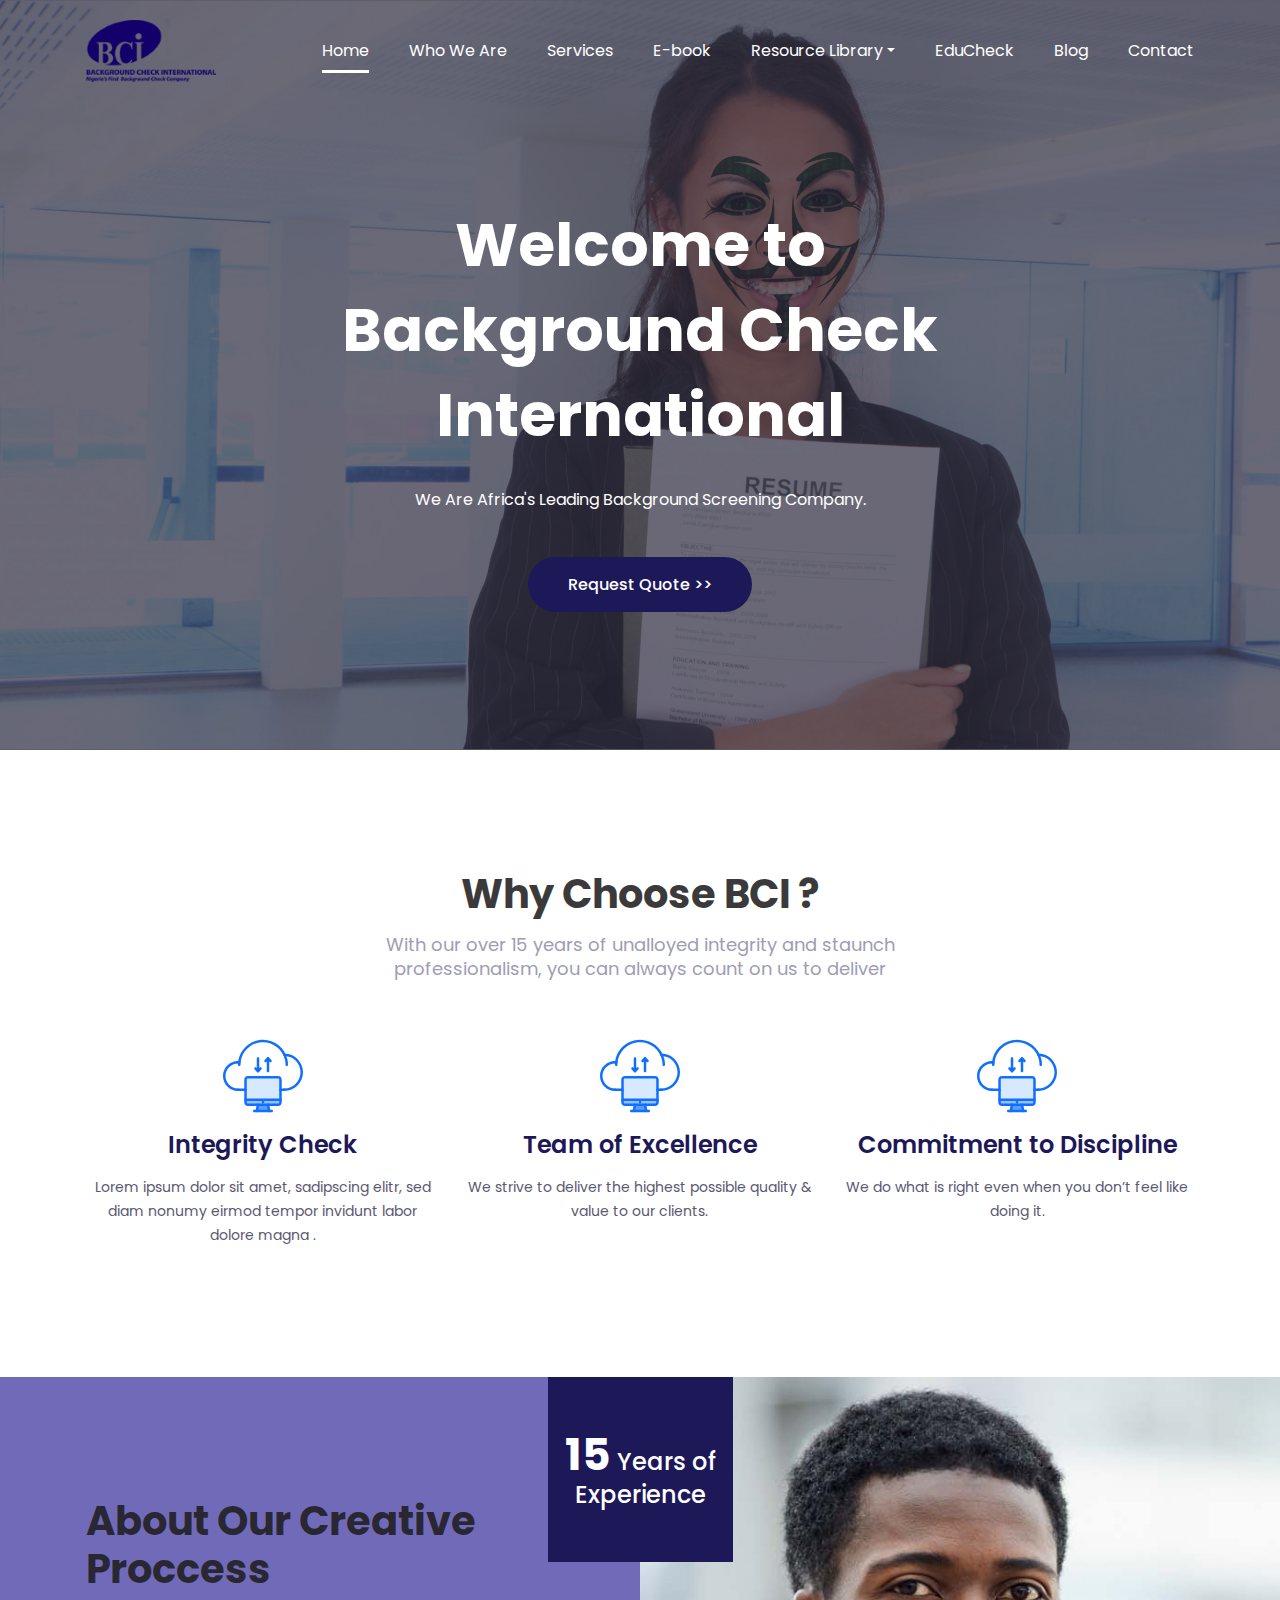
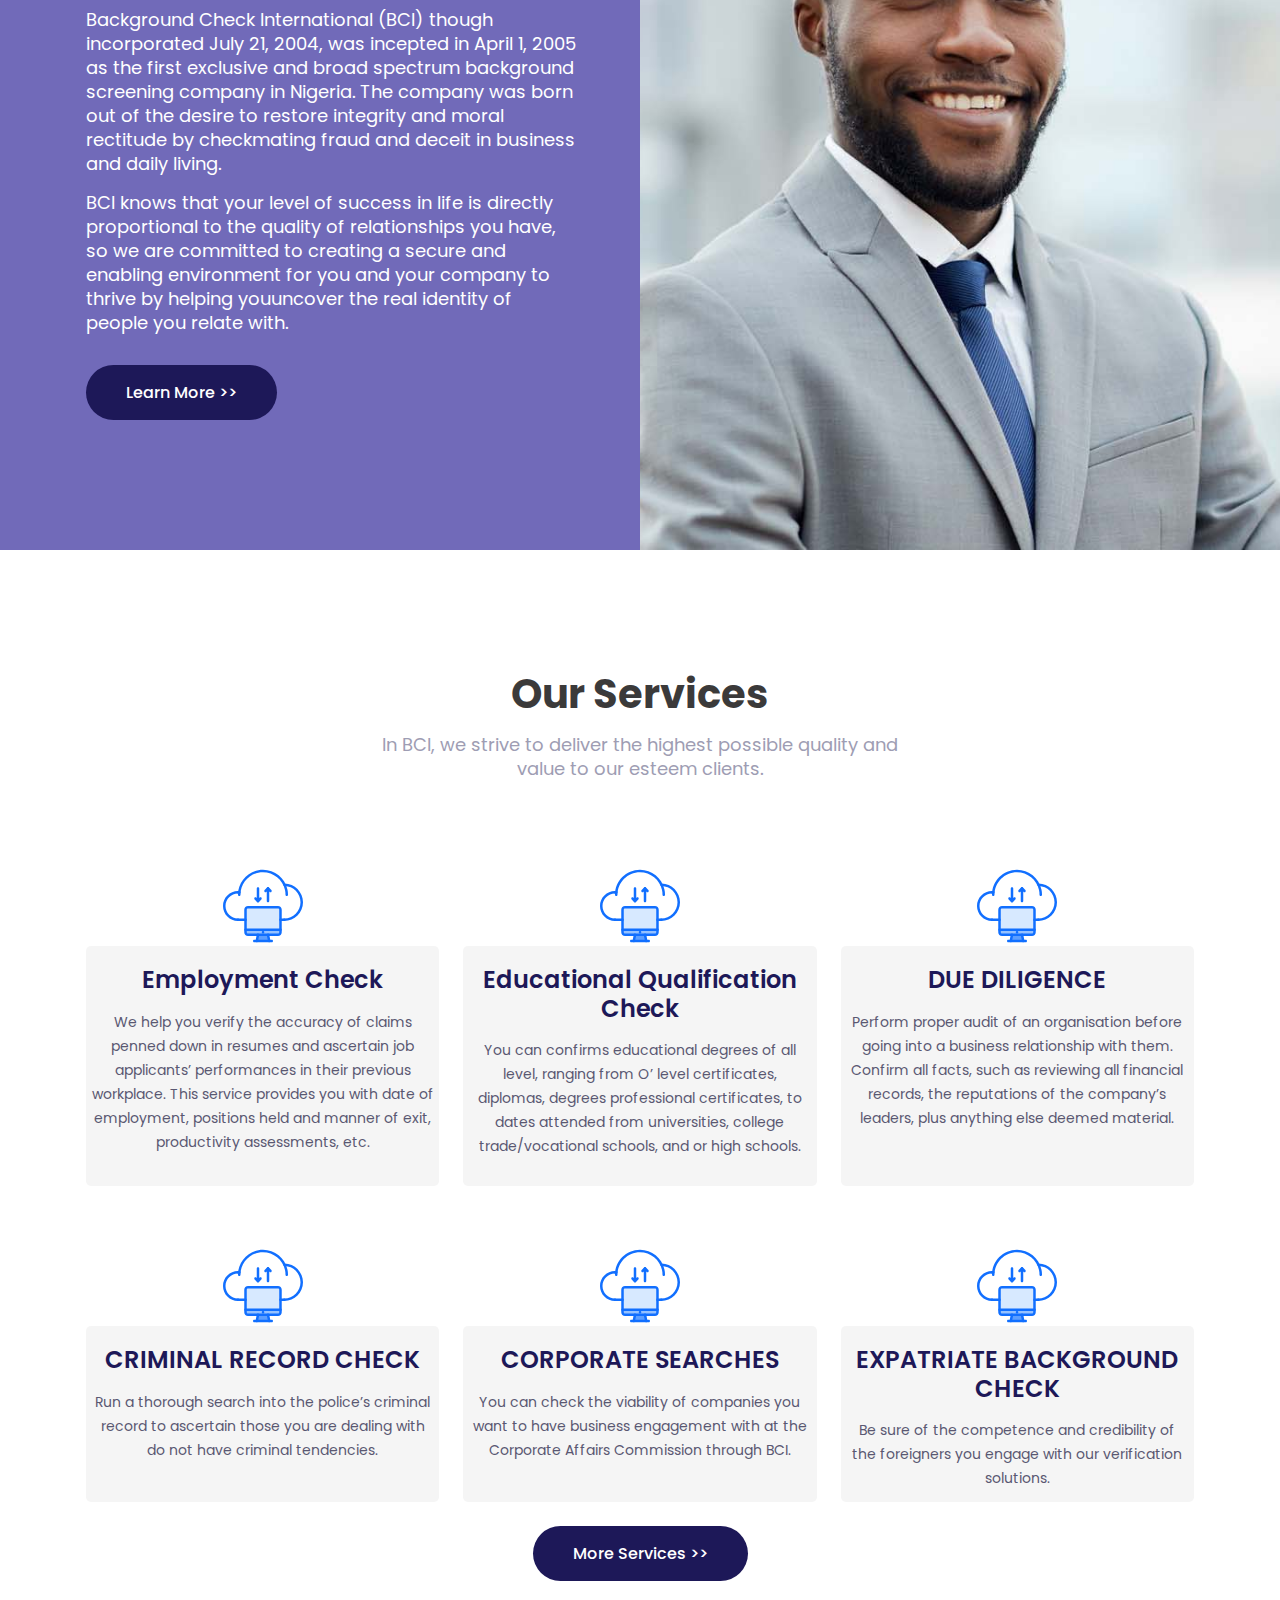
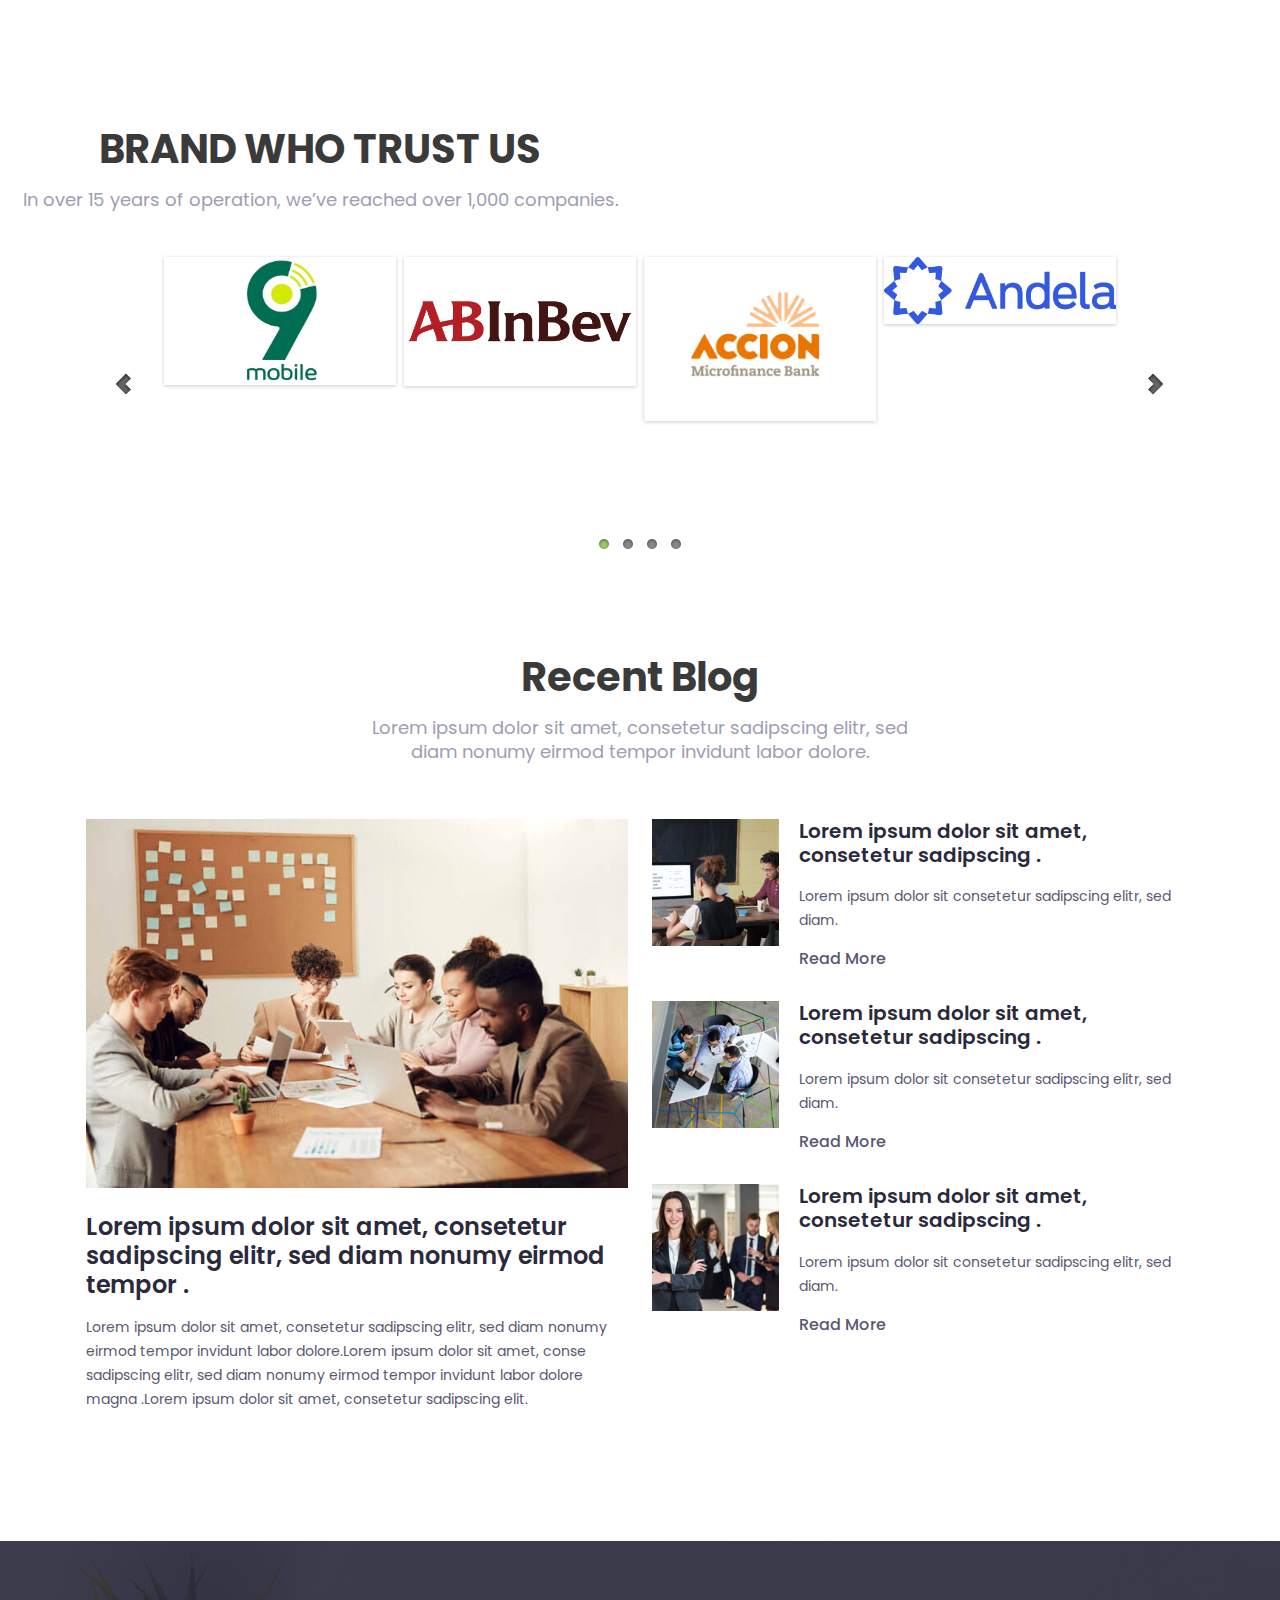
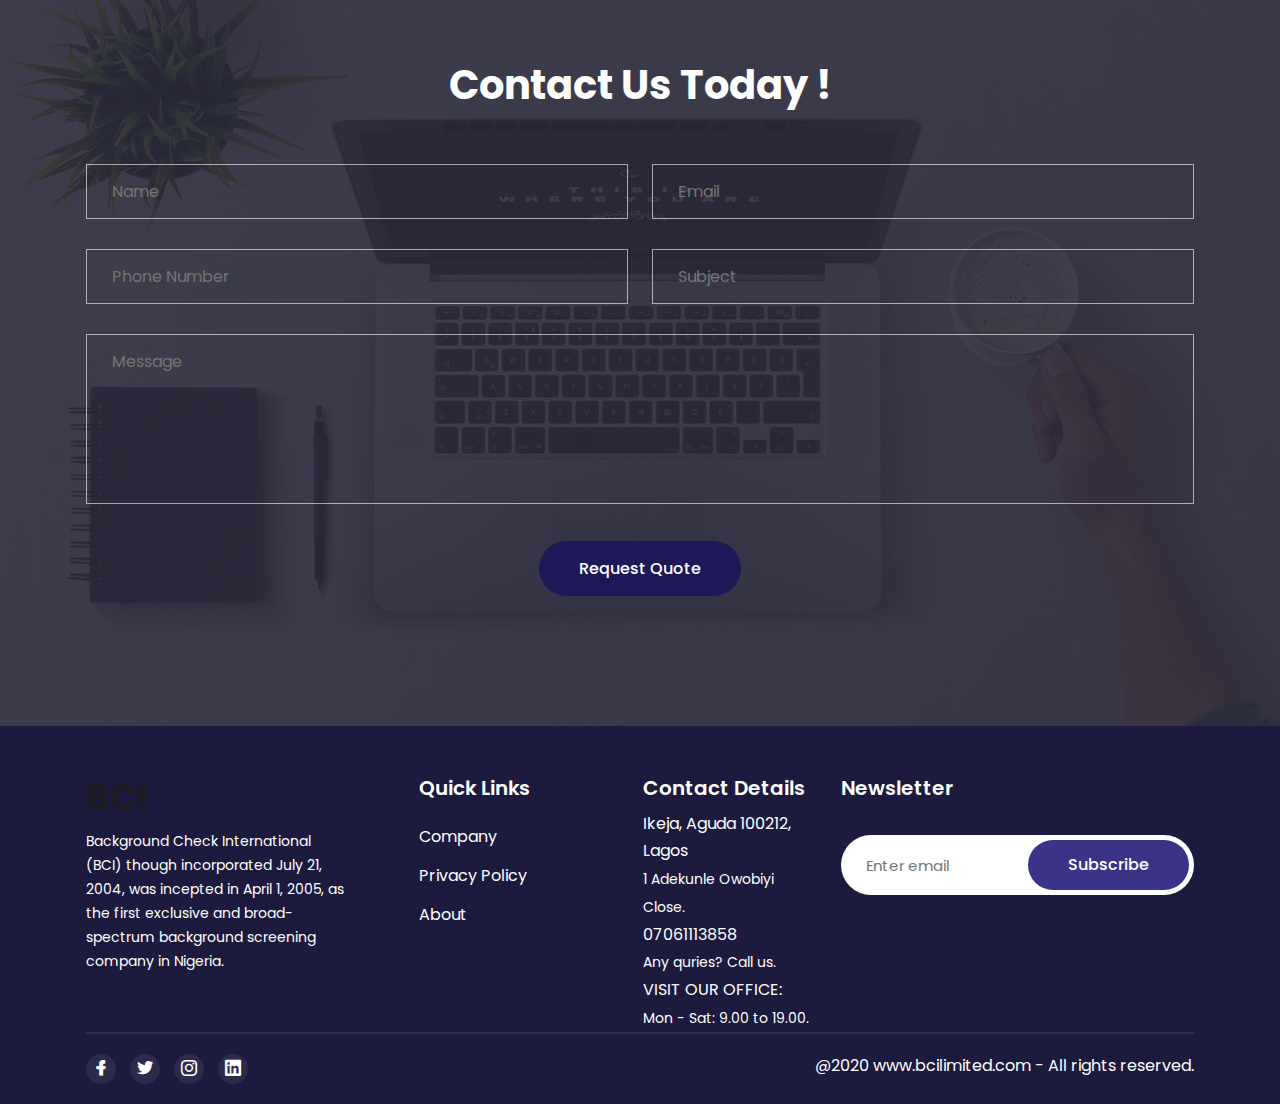
==== commit 6fa59a5c: "services page added/bug fixes" ====
--- a/index.html
+++ b/index.html
@@ -35,7 +35,7 @@
 
 <body>
     <!--====== PRELOADER PART START ======-->
-
+<!-- 
     <div class="preloader">
         <div class="loader">
             <div class="ytp-spinner">
@@ -51,7 +51,7 @@
                 </div>
             </div>
         </div>
-    </div>
+    </div> -->
 
     <!--====== PRELOADER PART ENDS ======-->
 
@@ -312,8 +312,8 @@
     <!--====== CLIENT LIST PART START ======-->
 
     <section id="clients" class="features_area pt-120">
-        <div id="amazingcarousel-container" >
-            <div class="row justify-content-center">
+        <div id="amazingcarousel-container">
+            <div class="justify-content-center">
                 <div class="col-lg-6">
                     <div class="section_title text-center pb-25">
                         <h4 class="title wow fadeInUp" data-wow-duration="1.3s" data-wow-delay="0.2s">BRAND WHO TRUST US</h4>
@@ -375,7 +375,7 @@
                     </div>
                     <div class="amazingcarousel-nav"></div>
                 </div>
-            </div>
+        </div>
        
     </section>
 
@@ -648,7 +648,7 @@
     <script src="assets/js/wow.min.js"></script>
     
     <!--====== Contact Form js ======-->
-    <!-- <script src="assets/js/contact-form.js"></script> -->
+    <script src="assets/js/contact-form.js"></script>
     
     <!--====== Main js ======-->
     <script src="assets/js/main.js"></script>
--- a/assets/css/initcarousel-1.css
+++ b/assets/css/initcarousel-1.css
@@ -2,7 +2,7 @@
 
 /* @import url(https://fonts.googleapis.com/css?family=Open+Sans); */
 
-#amazingcarousel-1 .amazingcarousel-image {	
+#amazingcarousel-1 .amazingcarousel-image {
 	position: relative;
 	padding: 4px;
 }
@@ -17,27 +17,27 @@
 	-moz-border-radius: 0px;
 	-webkit-border-radius: 0px;
 	border-radius: 0px;
-	-moz-box-shadow:  0 1px 4px rgba(0, 0, 0, 0.2);
+	-moz-box-shadow: 0 1px 4px rgba(0, 0, 0, 0.2);
 	-webkit-box-shadow: 0 1px 4px rgba(0, 0, 0, 0.2);
 	box-shadow: 0 1px 4px rgba(0, 0, 0, 0.2);
 }
 
 #amazingcarousel-1 .amazingcarousel-title {
-	position:relative;
-	font:14px 'Open Sans', sans-serif;
-	color:#333333;
-	margin:6px;
-	text-align:center;
-	text-shadow:0px 1px 1px #fff;
+	position: relative;
+	font: 14px 'Open Sans', sans-serif;
+	color: #333333;
+	margin: 6px;
+	text-align: center;
+	text-shadow: 0px 1px 1px #fff;
 }
 
 /* carousel */
 
 #amazingcarousel-container-1 {
-	padding: 32px 48px; 
+	padding: 32px 48px;
 }
 
-#amazingcarousel-1 .amazingcarousel-list-container { 
+#amazingcarousel-1 .amazingcarousel-list-container {
 	padding: 16px 0;
 }
 
@@ -45,7 +45,7 @@
 
 #amazingcarousel-1 .amazingcarousel-item-container {
 	text-align: center;
-	padding: 4px;
+	padding: 5px;
 	background-color: #fff;
 	border: 1px solid #ddd;
 	-moz-box-shadow: 0px 0px 5px 1px rgba(96, 96, 96, 0.1);
@@ -58,14 +58,14 @@
 #amazingcarousel-1 .amazingcarousel-prev {
 	left: 0%;
 	top: 50%;
-	margin-left: -48px;
+	margin-left: -52px;
 	margin-top: -16px;
 }
 
 #amazingcarousel-1 .amazingcarousel-next {
 	right: 0%;
 	top: 50%;
-	margin-right: -48px;
+	margin-right: -52px;
 	margin-top: -16px;
 }
 
@@ -81,5 +81,3 @@
 	margin: 4px auto;
 }
 
-
-
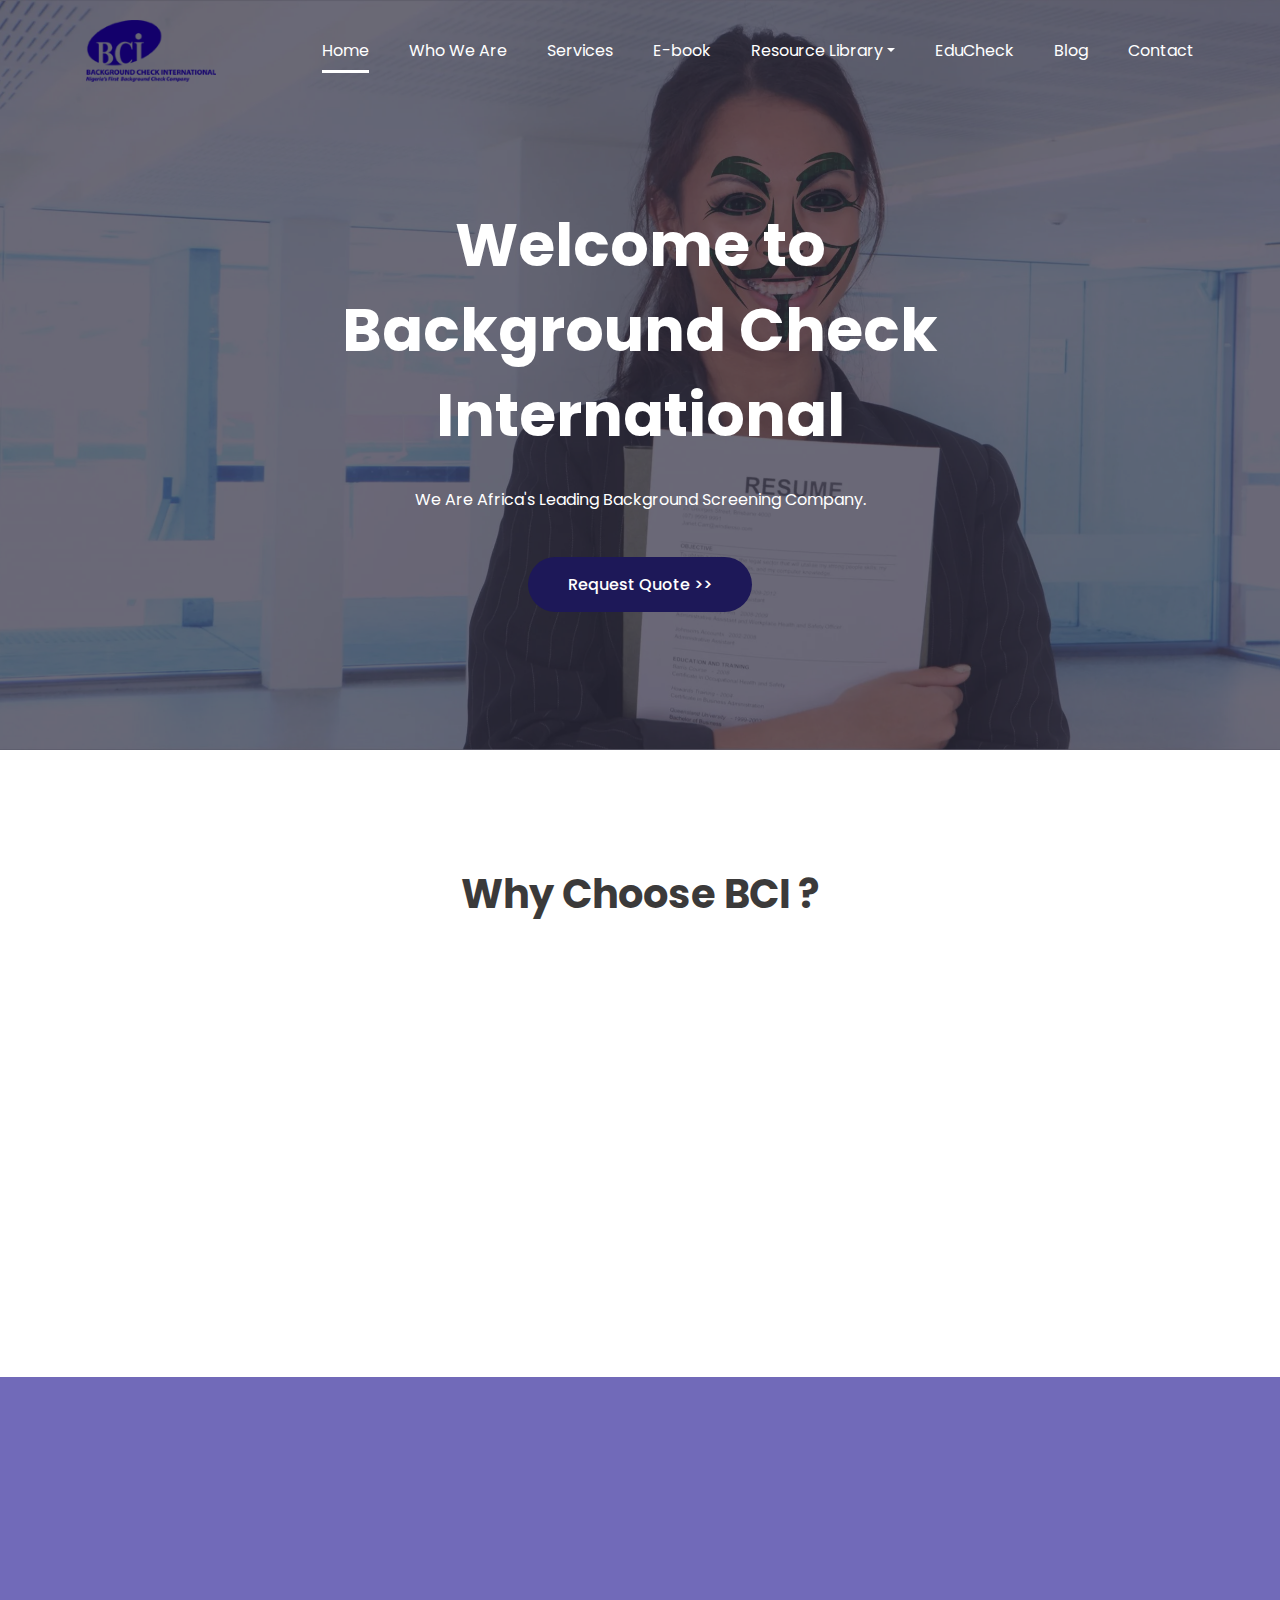
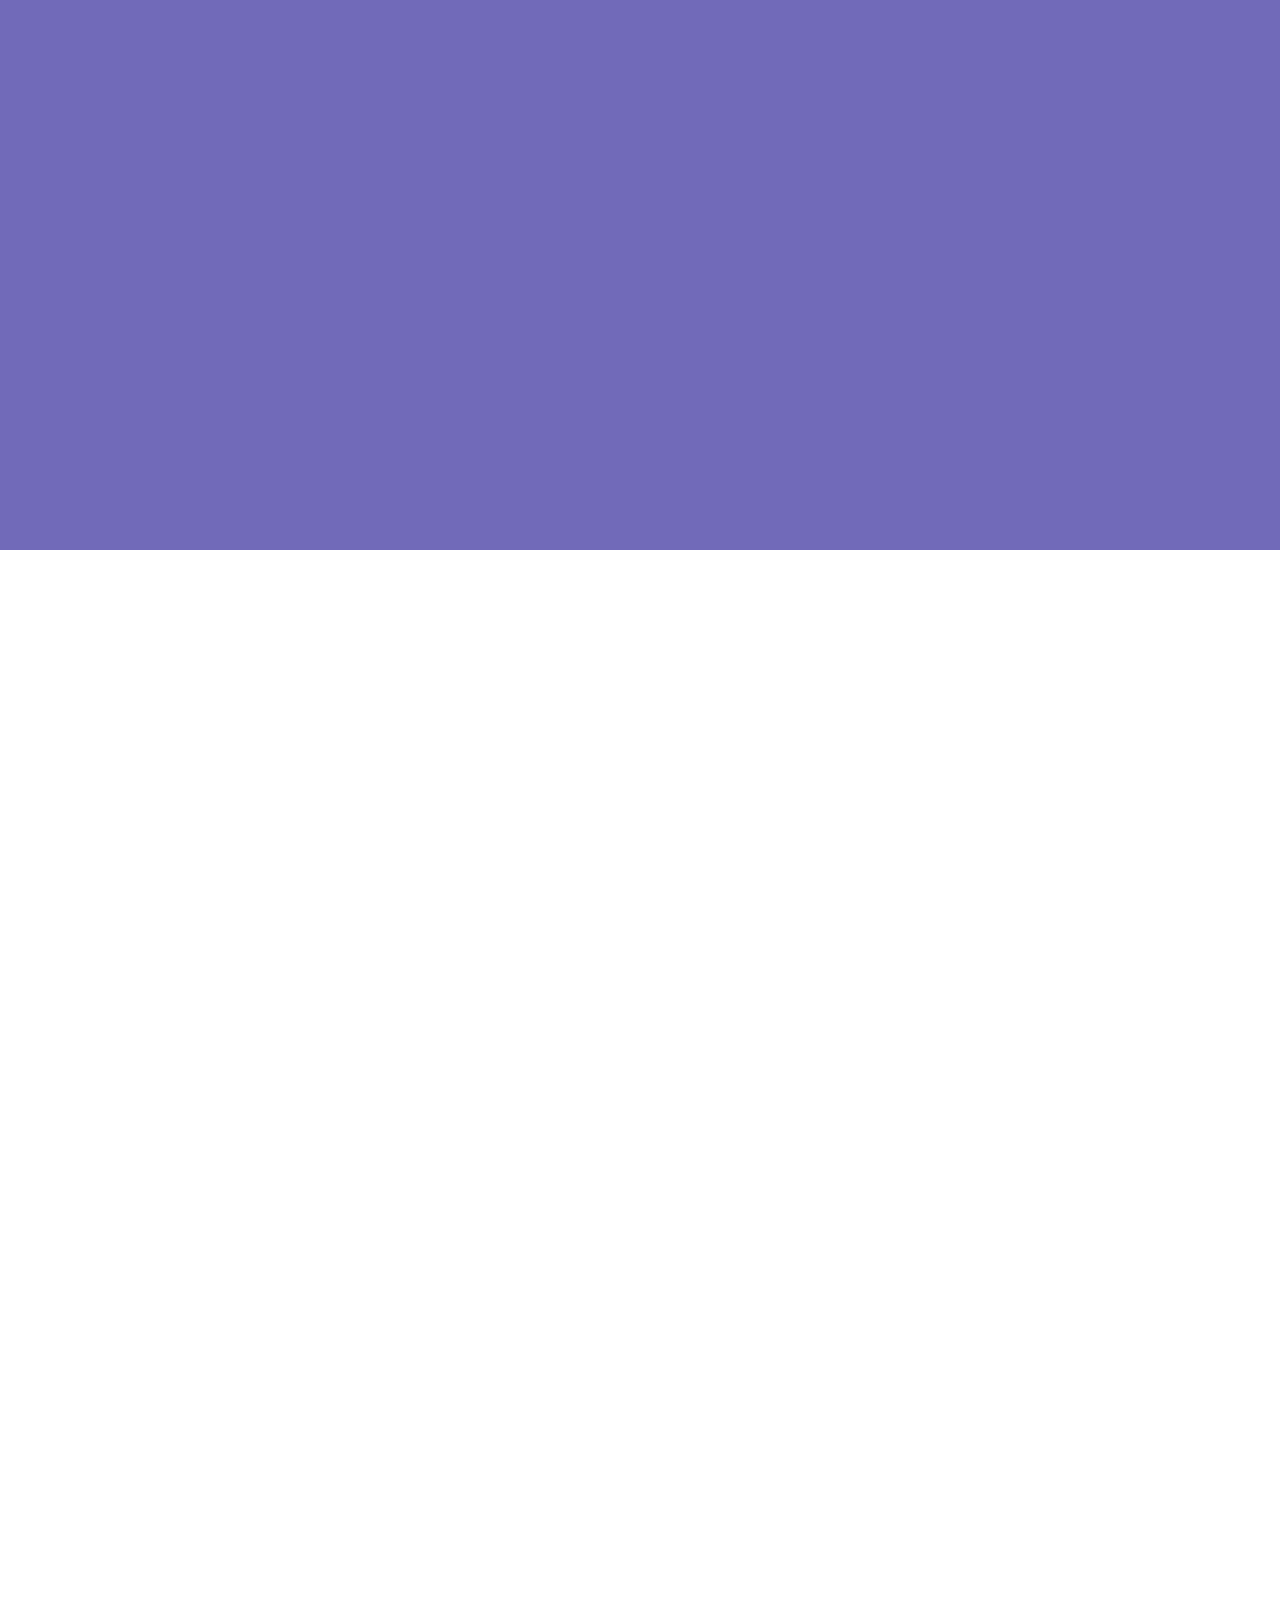
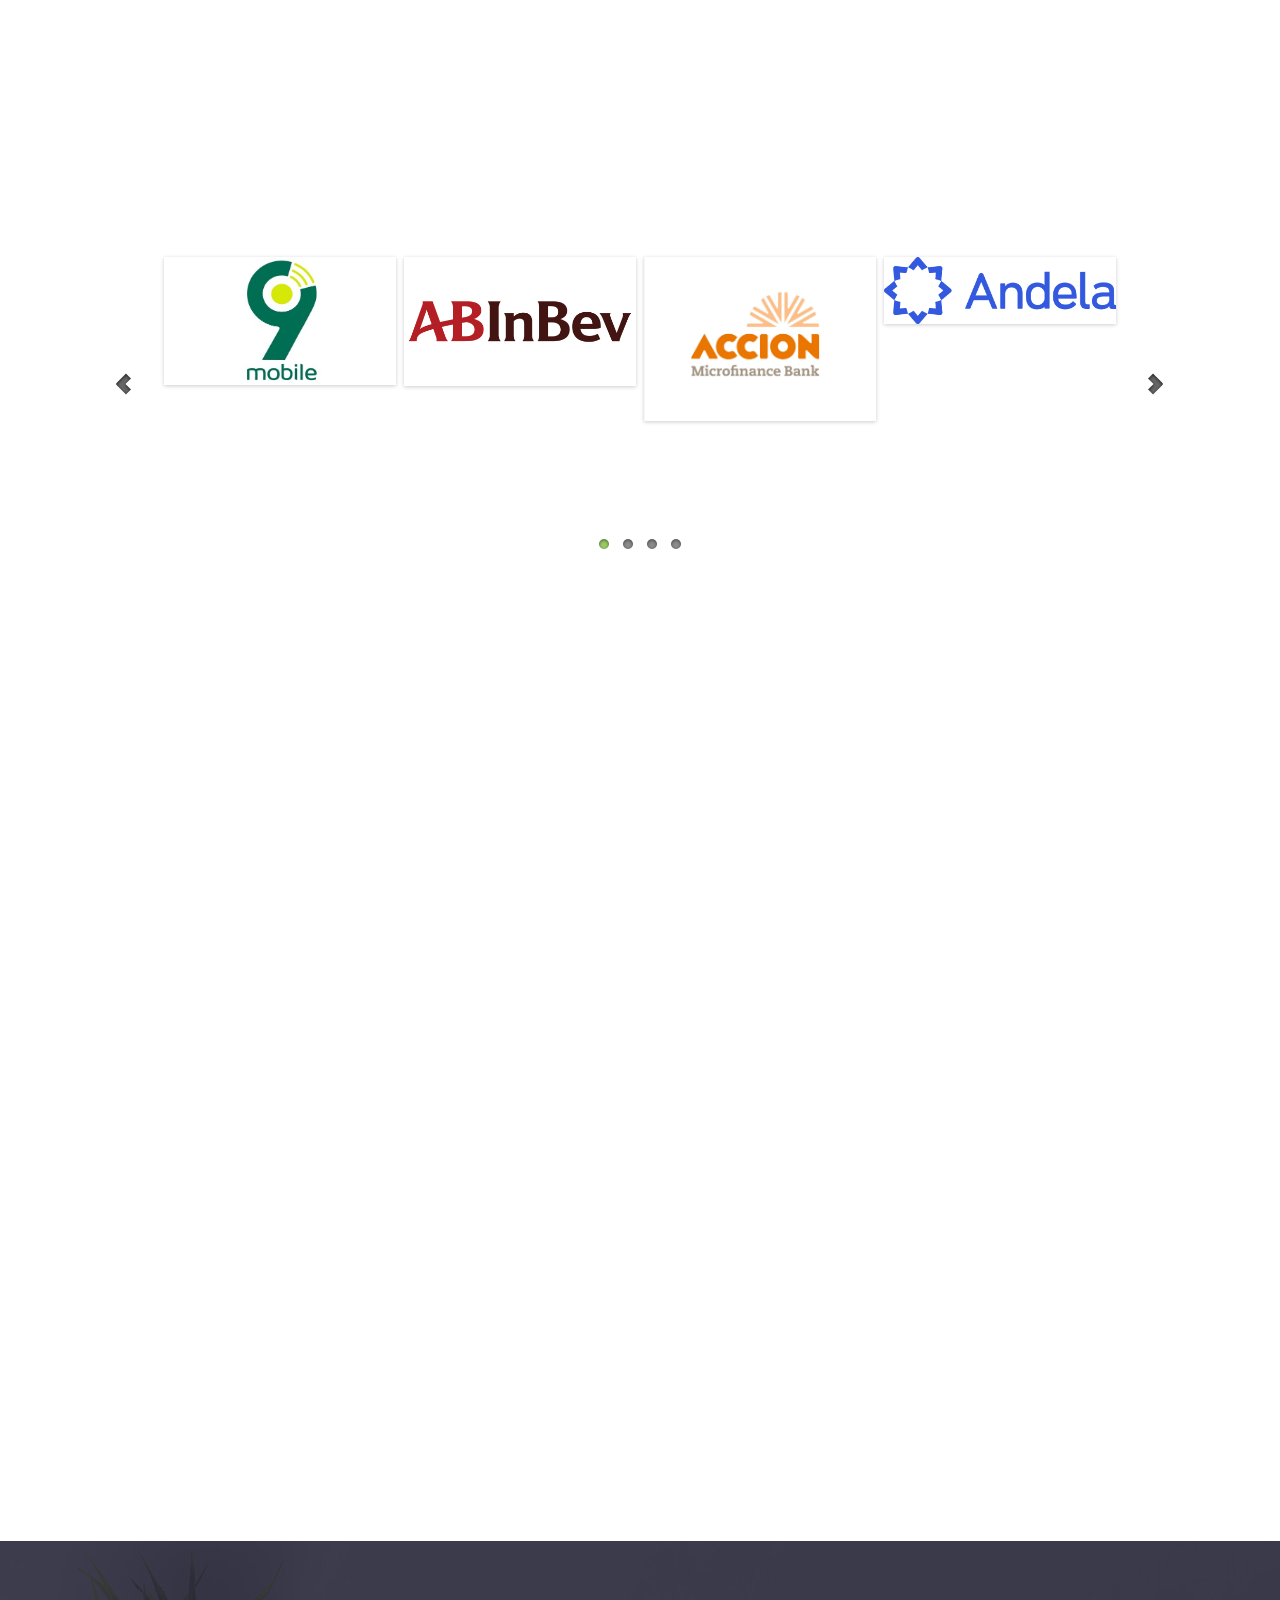
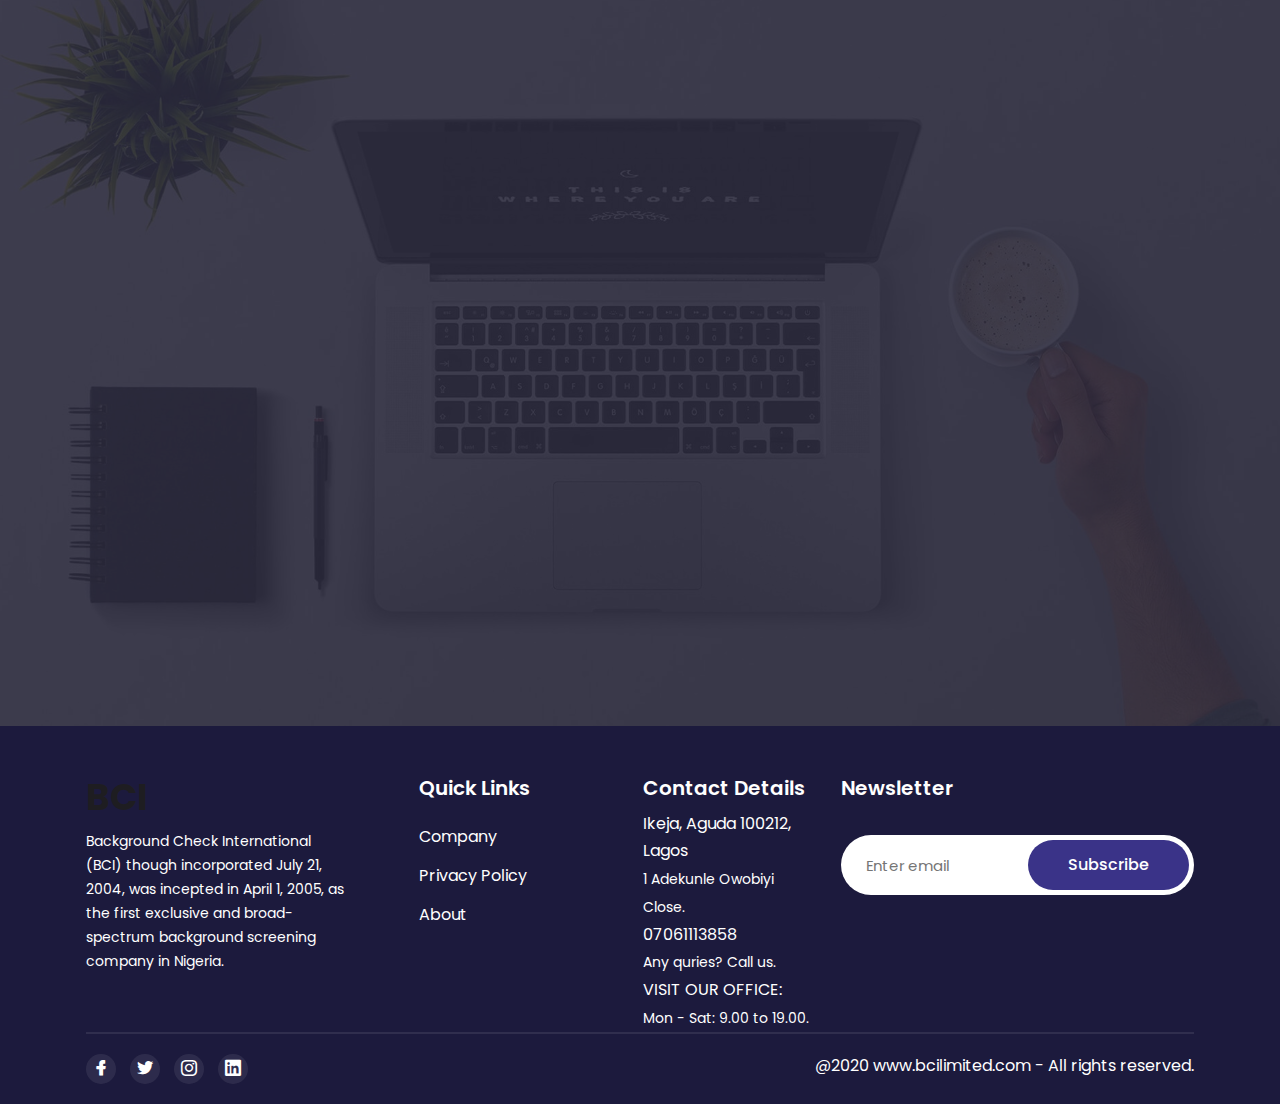
==== commit 7b778406: "services page updated" ====
--- a/index.html
+++ b/index.html
@@ -113,7 +113,7 @@
         </div> <!-- header navbar -->
 
         <div class="header_hero">
-            <div class="single_hero bg_cover d-flex align-items-center" style="background-image: url(assets/images/banner.jpg)">
+            <div class="single_hero bg_cover d-flex align-items-center" style="background-image: url(assets/images/banner-light.webp)">
                 <div class="container">
                     <div class="row justify-content-center">
                         <div class="col-lg-8 col-md-10">
@@ -300,7 +300,7 @@
                 </div>
             </div> <!-- row -->
             <div class="text-center services_btn">
-                <a href="#" class="main-btn wow fadeInUp" data-wow-duration="1.3s"
+                <a href="services.html" class="main-btn wow fadeInUp" data-wow-duration="1.3s"
                                 data-wow-delay="0.7s">More Services >></a>
             </div>
         </div> <!-- container -->
@@ -647,6 +647,7 @@
     <!--====== wow js ======-->
     <script src="assets/js/wow.min.js"></script>
     
+    
     <!--====== Contact Form js ======-->
     <script src="assets/js/contact-form.js"></script>
     
--- a/assets/css/style.css
+++ b/assets/css/style.css
@@ -1082,19 +1082,20 @@
 
 /* .single_features h,p{
   background-color: #0303030a; */
-  /* padding: 5px;
+/* padding: 5px;
   flex-wrap: wrap;
   border-radius: 0.3rem;
   height: 15em; */
 /* } */
-.sub_feature-0{
+.sub_feature-0 {
   background-color: #0303030a;
   padding: 5px;
   flex-wrap: wrap;
   border-radius: 0.3rem;
   height: 15em;
 }
-.sub_feature-1{
+
+.sub_feature-1 {
   background-color: #0303030a;
   padding: 5px;
   flex-wrap: wrap;
@@ -1102,12 +1103,13 @@
   height: 11em;
 }
 
-.sub_feature-0:hover, .sub_feature-1:hover{
+.sub_feature-0:hover,
+.sub_feature-1:hover {
   box-shadow: 1px 2px 12px 1px rgb(106, 104, 102);
 
 }
 
-.features_area .main-btn{
+.features_area .main-btn {
   margin-top: 1.5em;
 }
 
@@ -1460,8 +1462,10 @@
 .footer_area {
   background-color: #1c1a3d;
   position: relative;
-  z-index: 9; }
-  /* .footer_area::before {
+  z-index: 9;
+}
+
+/* .footer_area::before {
     width: 33%;
     height: 100%;
     position: absolute;
@@ -1491,105 +1495,144 @@
 .footer_widget .footer_title {
   font-size: 20px;
   font-weight: 600;
-  color: #fff; }
+  color: #fff;
+}
 
 .footer_content {
-  margin-top: 10px; 
-}
-  .footer_content p {
-    color: #fff; }
-
-    .link span{
-          color: #fff;
-          line-height: 1.7em;
-    }
+  margin-top: 10px;
+}
+
+.footer_content p {
+  color: #fff;
+}
+
+.link span {
+  color: #fff;
+  line-height: 1.7em;
+}
+
 .footer_link {
   width: 50%;
-  padding-left: 50px; }
-  @media (max-width: 767px) {
-    .footer_link {
-      padding-left: 0; } }
-  .footer_link .link {
-    padding-top: 10px; }
-    .footer_link .link li a {
-      font-size: 16px;
-      color: #fff;
-      margin-top: 15px;
-      -webkit-transition: all 0.3s ease-out 0s;
-      -moz-transition: all 0.3s ease-out 0s;
-      -ms-transition: all 0.3s ease-out 0s;
-      -o-transition: all 0.3s ease-out 0s;
-      transition: all 0.3s ease-out 0s; }
-      .footer_link .link li a:hover {
-        color: #625ca3; }
+  padding-left: 50px;
+}
+
+@media (max-width: 767px) {
+  .footer_link {
+    padding-left: 0;
+  }
+}
+
+.footer_link .link {
+  padding-top: 10px;
+}
+
+.footer_link .link li a {
+  font-size: 16px;
+  color: #fff;
+  margin-top: 15px;
+  -webkit-transition: all 0.3s ease-out 0s;
+  -moz-transition: all 0.3s ease-out 0s;
+  -ms-transition: all 0.3s ease-out 0s;
+  -o-transition: all 0.3s ease-out 0s;
+  transition: all 0.3s ease-out 0s;
+}
+
+.footer_link .link li a:hover {
+  color: #625ca3;
+}
+
 .subscribe_form {
   margin-top: 35px;
-  position: relative; }
-  .subscribe_form input {
+  position: relative;
+}
+
+.subscribe_form input {
+  width: 100%;
+  padding: 0 25px;
+  border: 0;
+  background-color: #fff;
+  font-size: 15px;
+  color: #38424D;
+  height: 60px;
+  border-radius: 50px;
+}
+
+.subscribe_form .main-btn {
+  background-color: #3a3388;
+  border-radius: 50px;
+  height: 50px;
+  line-height: 50px;
+  position: absolute;
+  top: 5px;
+  right: 5px;
+}
+
+@media (max-width: 767px) {
+  .subscribe_form .main-btn {
+    position: relative;
+    margin-top: 10px;
+    right: 0;
     width: 100%;
-    padding: 0 25px;
-    border: 0;
-    background-color: #fff;
-    font-size: 15px;
-    color: #38424D;
-    height: 60px;
-    border-radius: 50px; }
+  }
+}
+
+@media (max-width: 767px) {
   .subscribe_form .main-btn {
-    background-color: #3a3388;
-    border-radius: 50px;
-    height: 50px;
-    line-height: 50px;
     position: absolute;
     top: 5px;
-    right: 5px; }
-    @media (max-width: 767px) {
-      .subscribe_form .main-btn {
-        position: relative;
-        margin-top: 10px;
-        right: 0;
-        width: 100%; } }
-    @media (max-width: 767px) {
-      .subscribe_form .main-btn {
-        position: absolute;
-        top: 5px;
-        right: 5px;
-        margin-top: 0;
-        width: auto; } }
-    .subscribe_form .main-btn:hover {
-      background-color: #544ca3; }
+    right: 5px;
+    margin-top: 0;
+    width: auto;
+  }
+}
+
+.subscribe_form .main-btn:hover {
+  background-color: #544ca3;
+}
 
 .footer_copyright {
   padding-bottom: 20px;
   padding-top: 5px;
-  border-top: 2px solid rgba(255, 255, 255, 0.09); }
+  border-top: 2px solid rgba(255, 255, 255, 0.09);
+}
 
 .footer_social {
-  padding-top: 15px; }
-  .footer_social .social li {
-    display: inline-block;
-    margin-right: 10px; }
-    .footer_social .social li a {
-      width: 30px;
-      height: 30px;
-      line-height: 30px;
-      text-align: center;
-      border-radius: 50%;
-      background-color: rgba(255, 255, 255, 0.08);
-      color: #fff;
-      -webkit-transition: all 0.3s ease-out 0s;
-      -moz-transition: all 0.3s ease-out 0s;
-      -ms-transition: all 0.3s ease-out 0s;
-      -o-transition: all 0.3s ease-out 0s;
-      transition: all 0.3s ease-out 0s; }
-      .footer_social .social li a:hover {
-        color: #F94F4F;
-        background-color: #fff; }
+  padding-top: 15px;
+}
+
+.footer_social .social li {
+  display: inline-block;
+  margin-right: 10px;
+}
+
+.footer_social .social li a {
+  width: 30px;
+  height: 30px;
+  line-height: 30px;
+  text-align: center;
+  border-radius: 50%;
+  background-color: rgba(255, 255, 255, 0.08);
+  color: #fff;
+  -webkit-transition: all 0.3s ease-out 0s;
+  -moz-transition: all 0.3s ease-out 0s;
+  -ms-transition: all 0.3s ease-out 0s;
+  -o-transition: all 0.3s ease-out 0s;
+  transition: all 0.3s ease-out 0s;
+}
+
+.footer_social .social li a:hover {
+  color: #F94F4F;
+  background-color: #fff;
+}
 
 .footer_copyright_content {
-  padding-top: 15px; }
-  .footer_copyright_content p {
-    font-size: 16px;
-    color: #fff; }
+  padding-top: 15px;
+}
+
+.footer_copyright_content p {
+  font-size: 16px;
+  color: #fff;
+}
 
 /*===== BACK TO TOP =====*/
 .back-to-top {
@@ -1610,7 +1653,10 @@
   -ms-transition: all 0.3s ease-out 0s;
   -o-transition: all 0.3s ease-out 0s;
   transition: all 0.3s ease-out 0s;
-  display: none; }
-  .back-to-top:hover {
-    color: #fff;
-    background-color: #F94F4F; }
+  display: none;
+}
+
+.back-to-top:hover {
+  color: #fff;
+  background-color: #F94F4F;
+}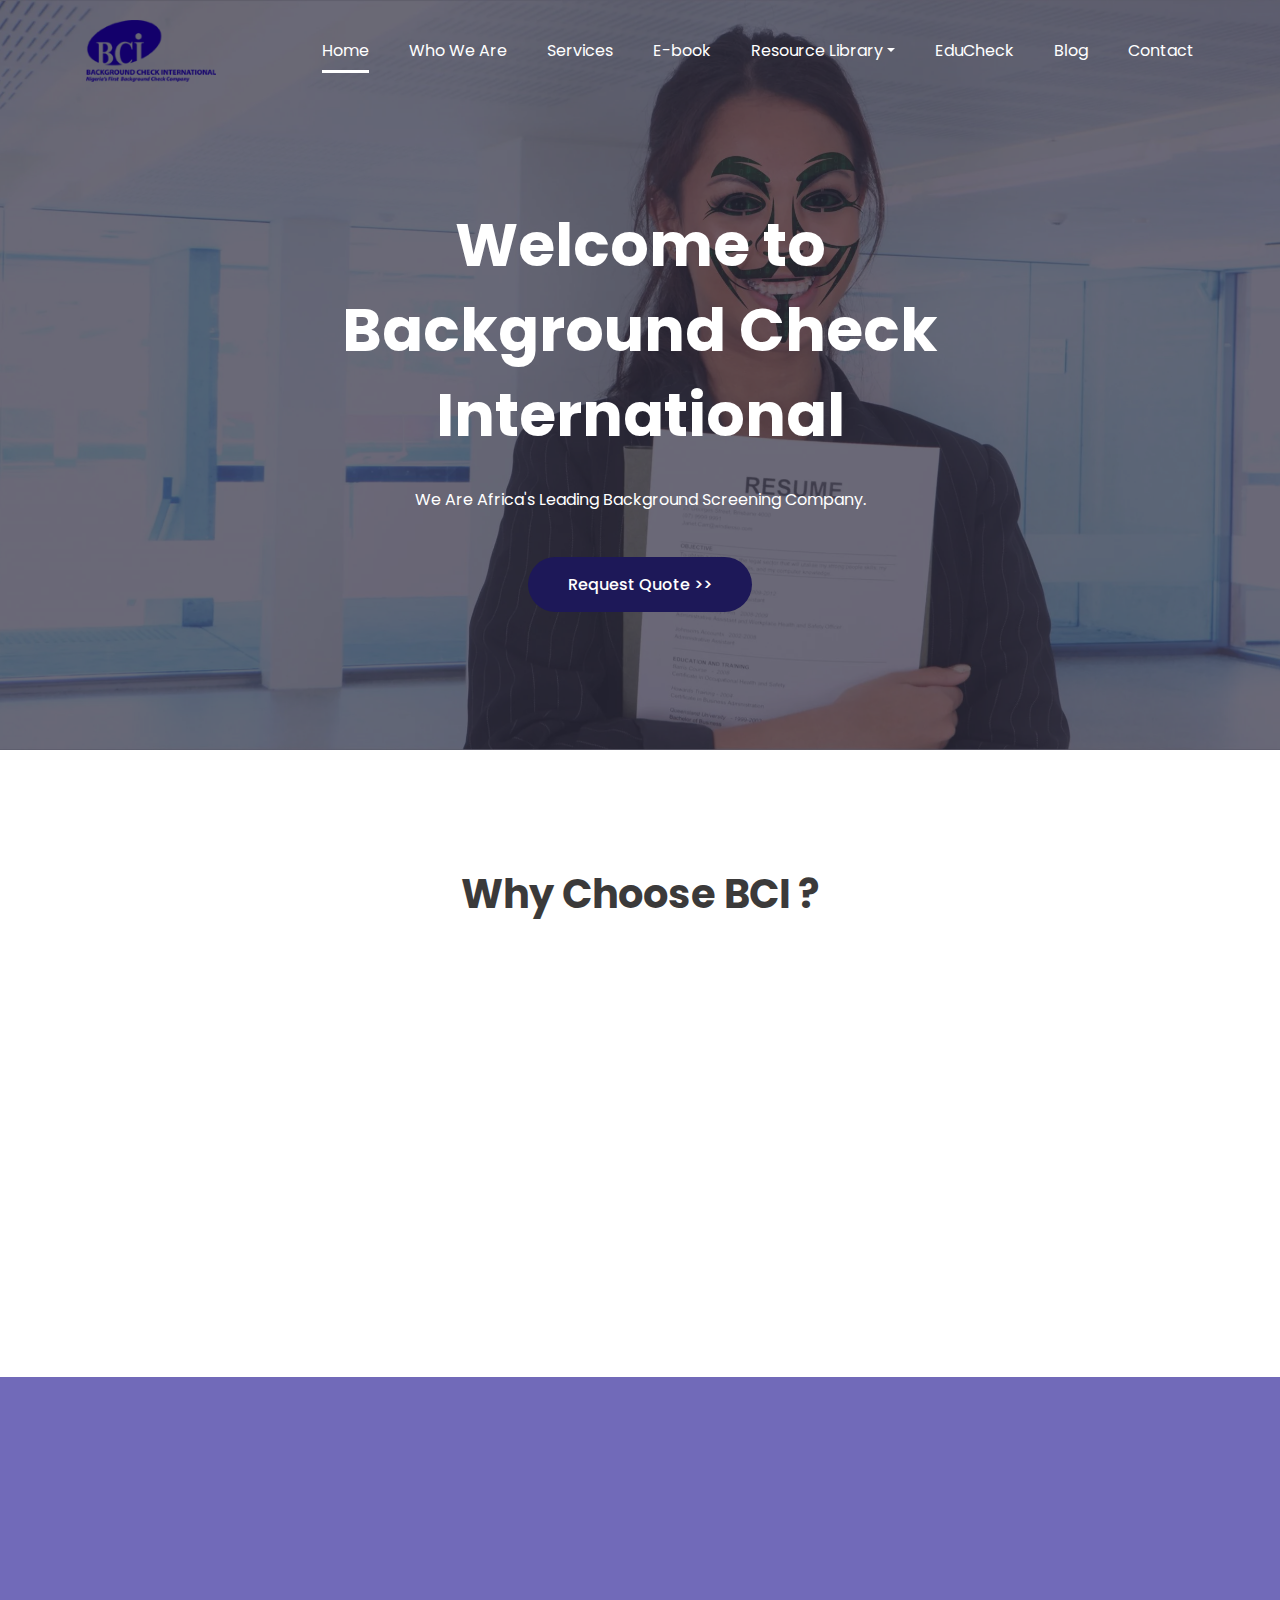
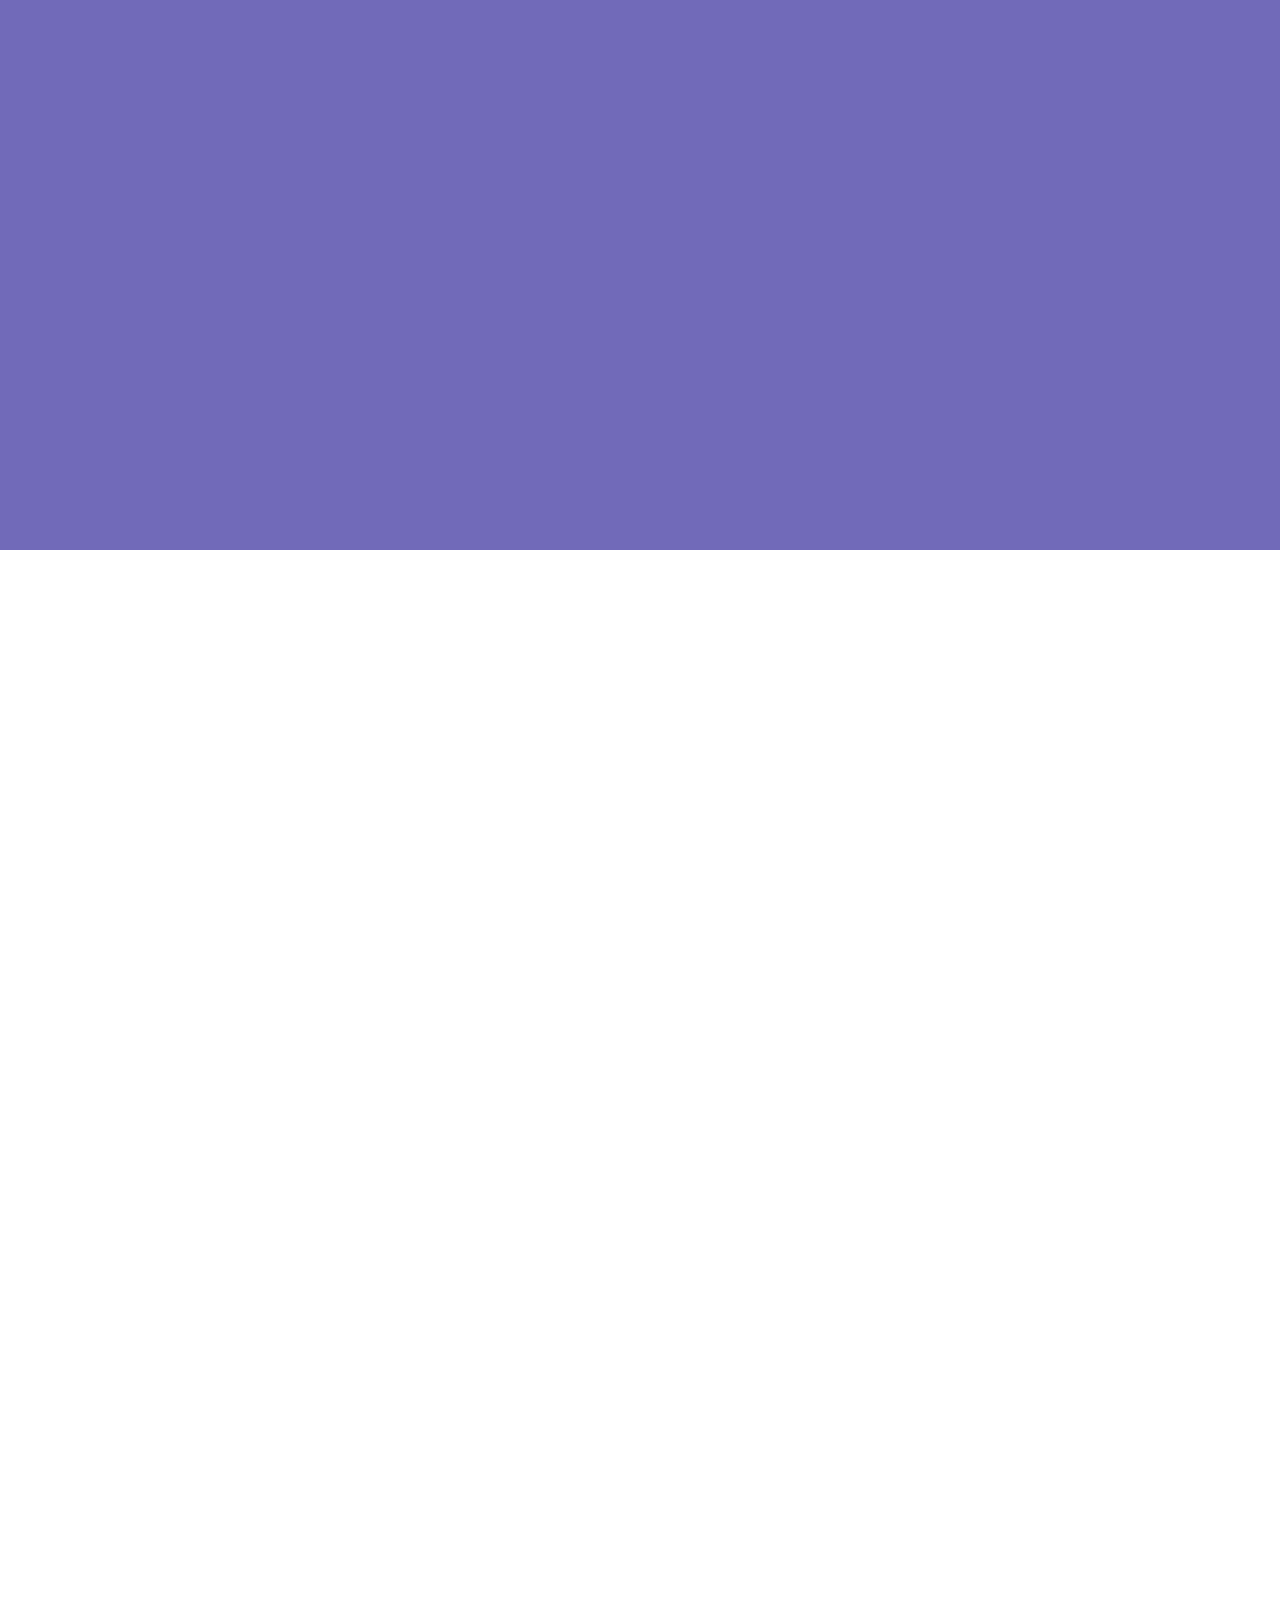
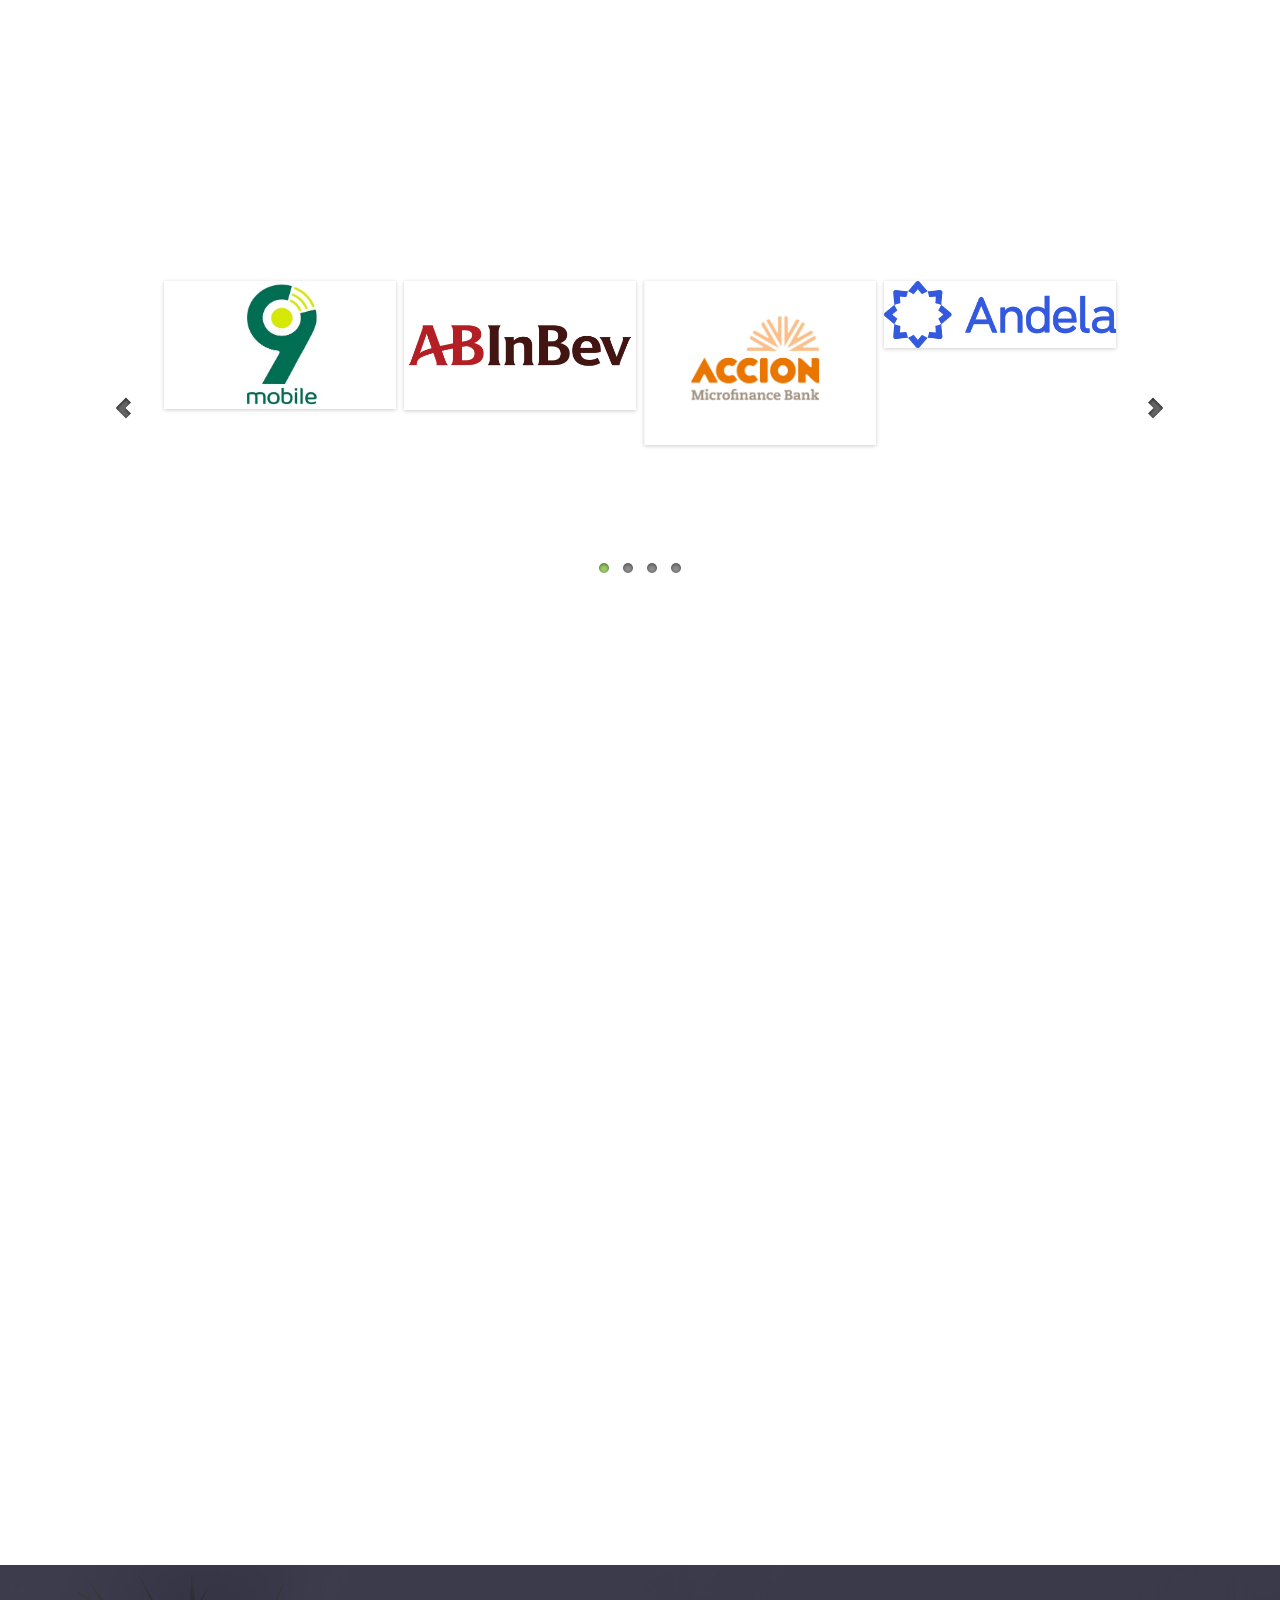
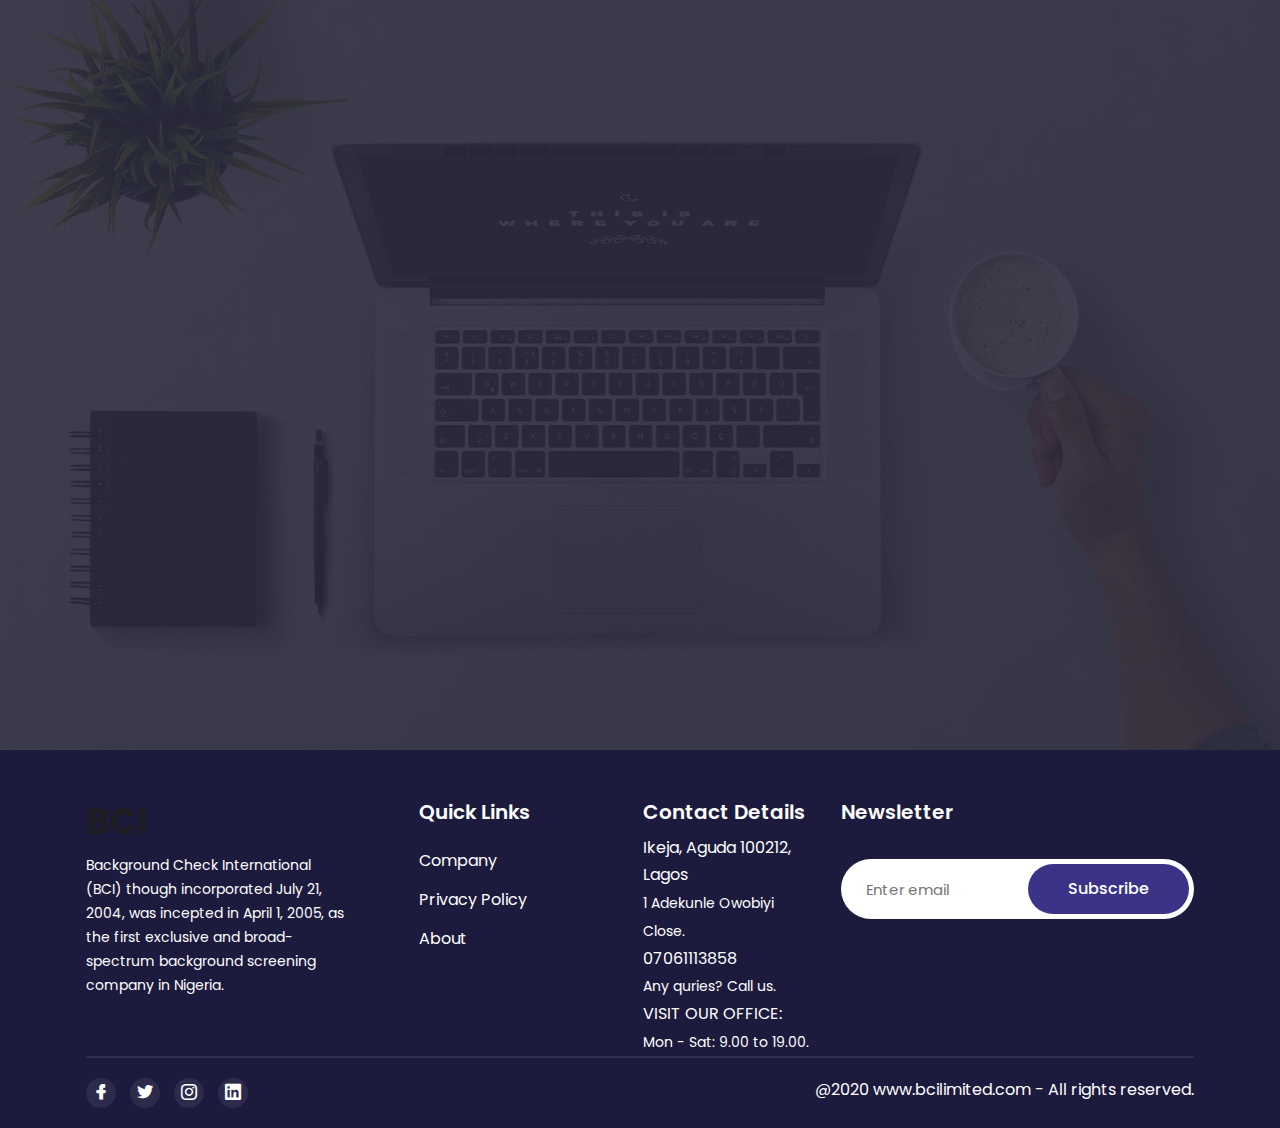
==== commit 09e009eb: "tired of front end, see you at the backend" ====
--- a/index.html
+++ b/index.html
@@ -312,8 +312,8 @@
     <!--====== CLIENT LIST PART START ======-->
 
     <section id="clients" class="features_area pt-120">
-        <div id="amazingcarousel-container">
-            <div class="justify-content-center">
+        <div id="amazingcarousel-container" class="container">
+            <div class="row justify-content-center">
                 <div class="col-lg-6">
                     <div class="section_title text-center pb-25">
                         <h4 class="title wow fadeInUp" data-wow-duration="1.3s" data-wow-delay="0.2s">BRAND WHO TRUST US</h4>
--- a/assets/css/style.css
+++ b/assets/css/style.css
@@ -180,7 +180,7 @@
 .section_title p {
   margin-top: 15px;
   font-size: 18px;
-  color: #9e9db3;
+  color: #4e4e55;
 }
 
 .section_title.section_title_2 .title,
@@ -1105,7 +1105,7 @@
 
 .sub_feature-0:hover,
 .sub_feature-1:hover {
-  box-shadow: 1px 2px 12px 1px rgb(106, 104, 102);
+  box-shadow: 1px 2px 12px 1px rgb(115, 65, 190);
 
 }
 
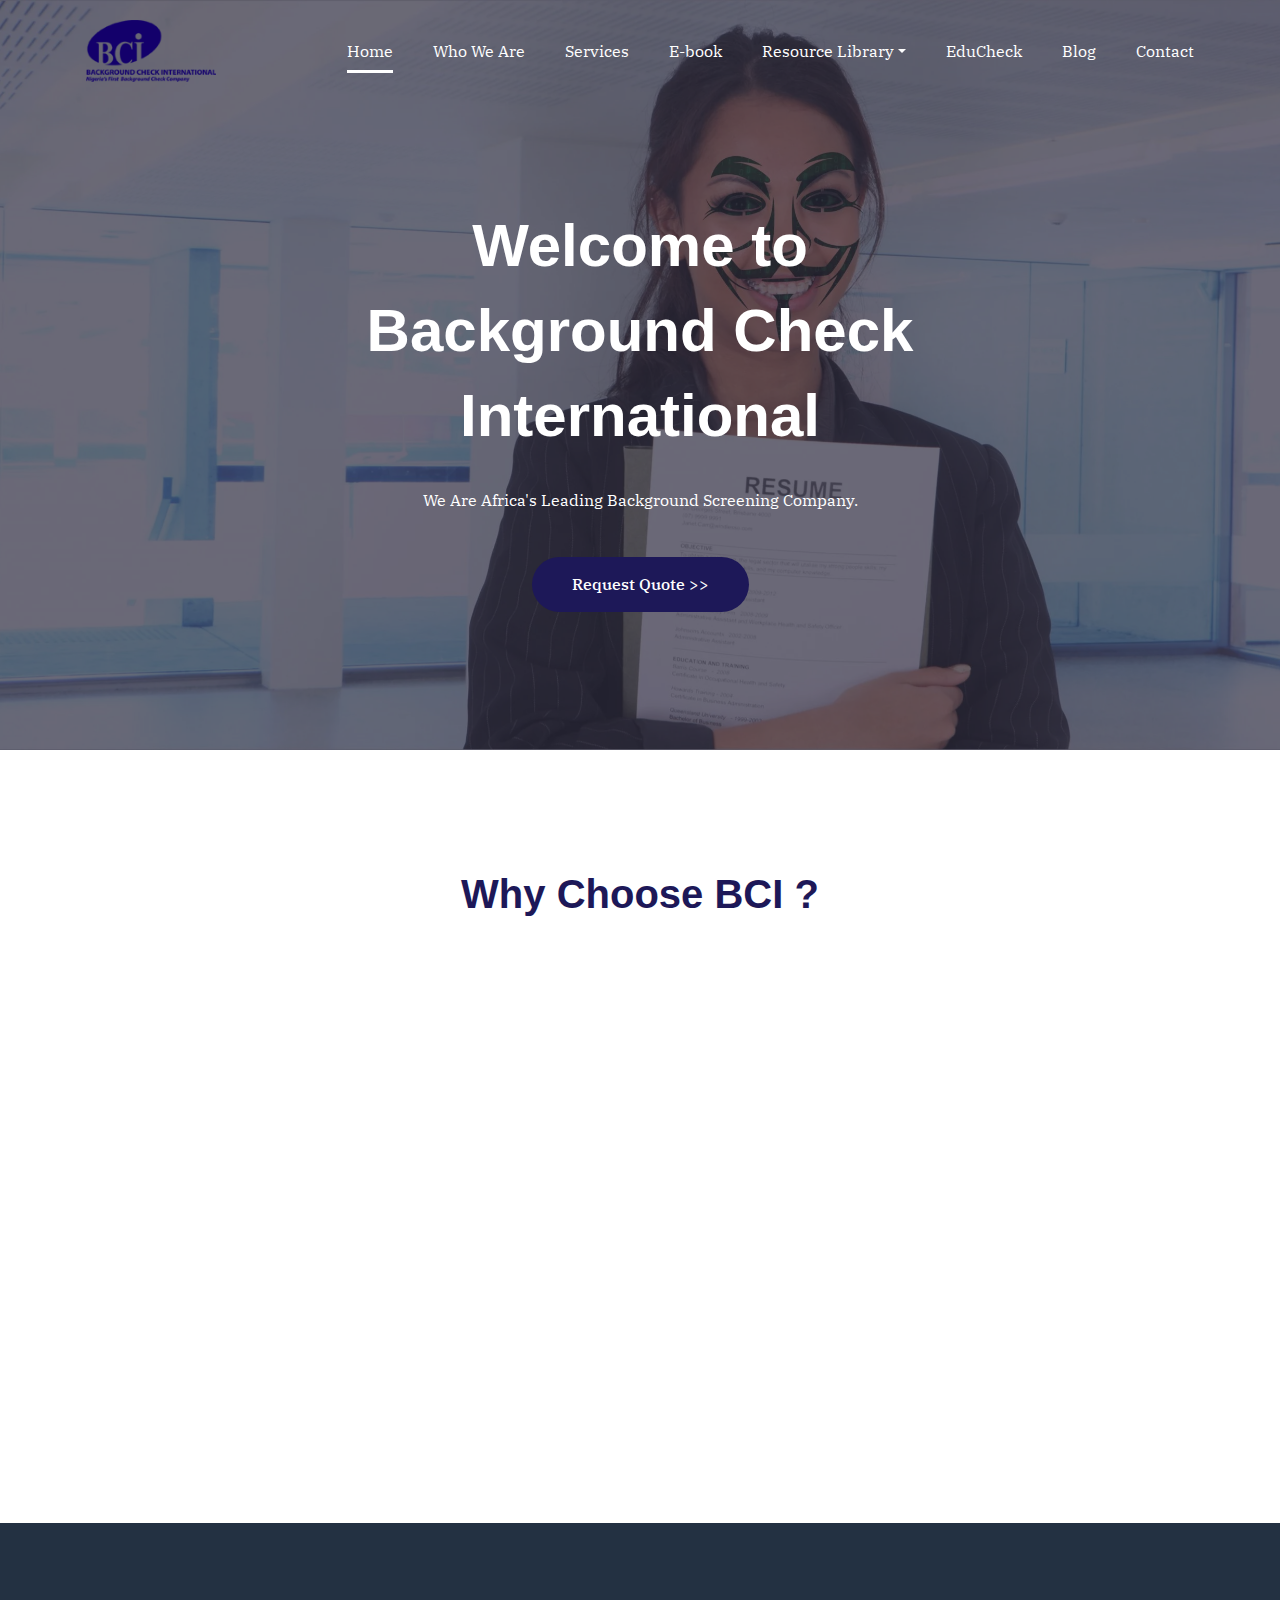
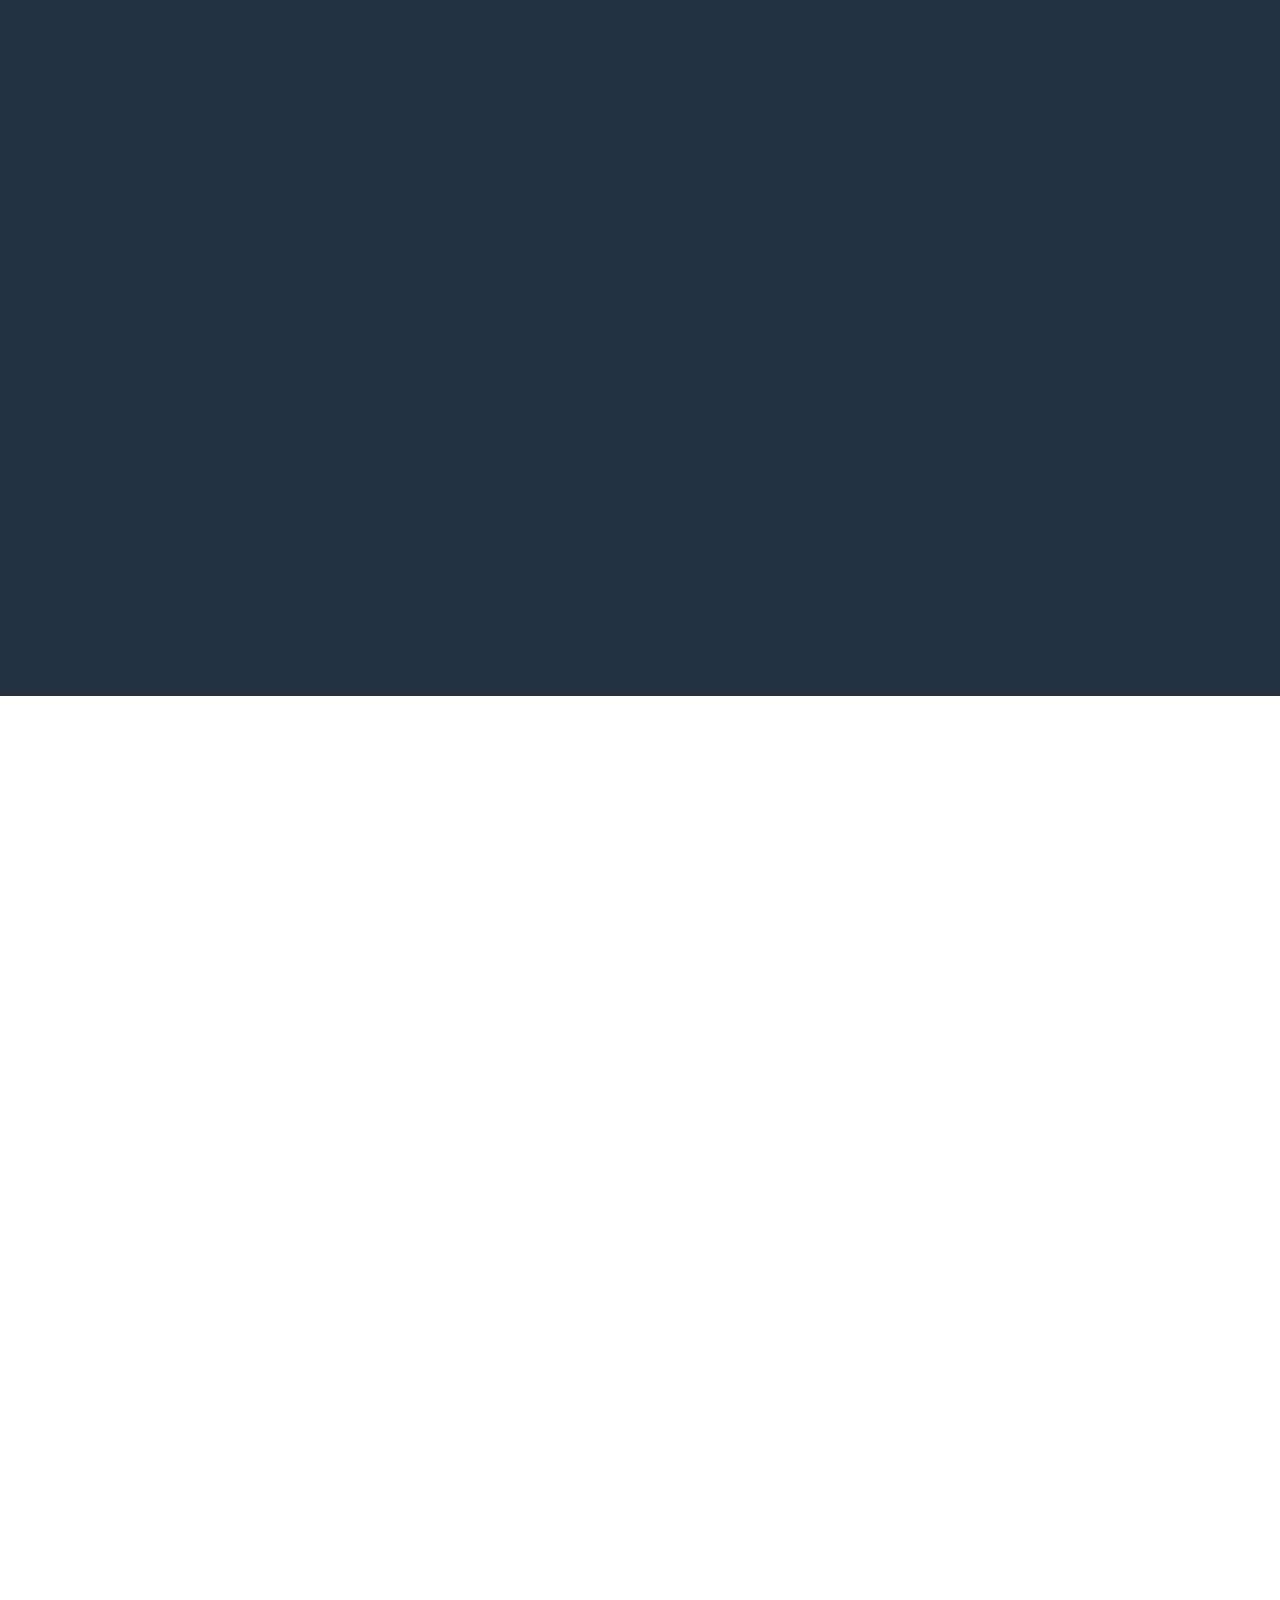
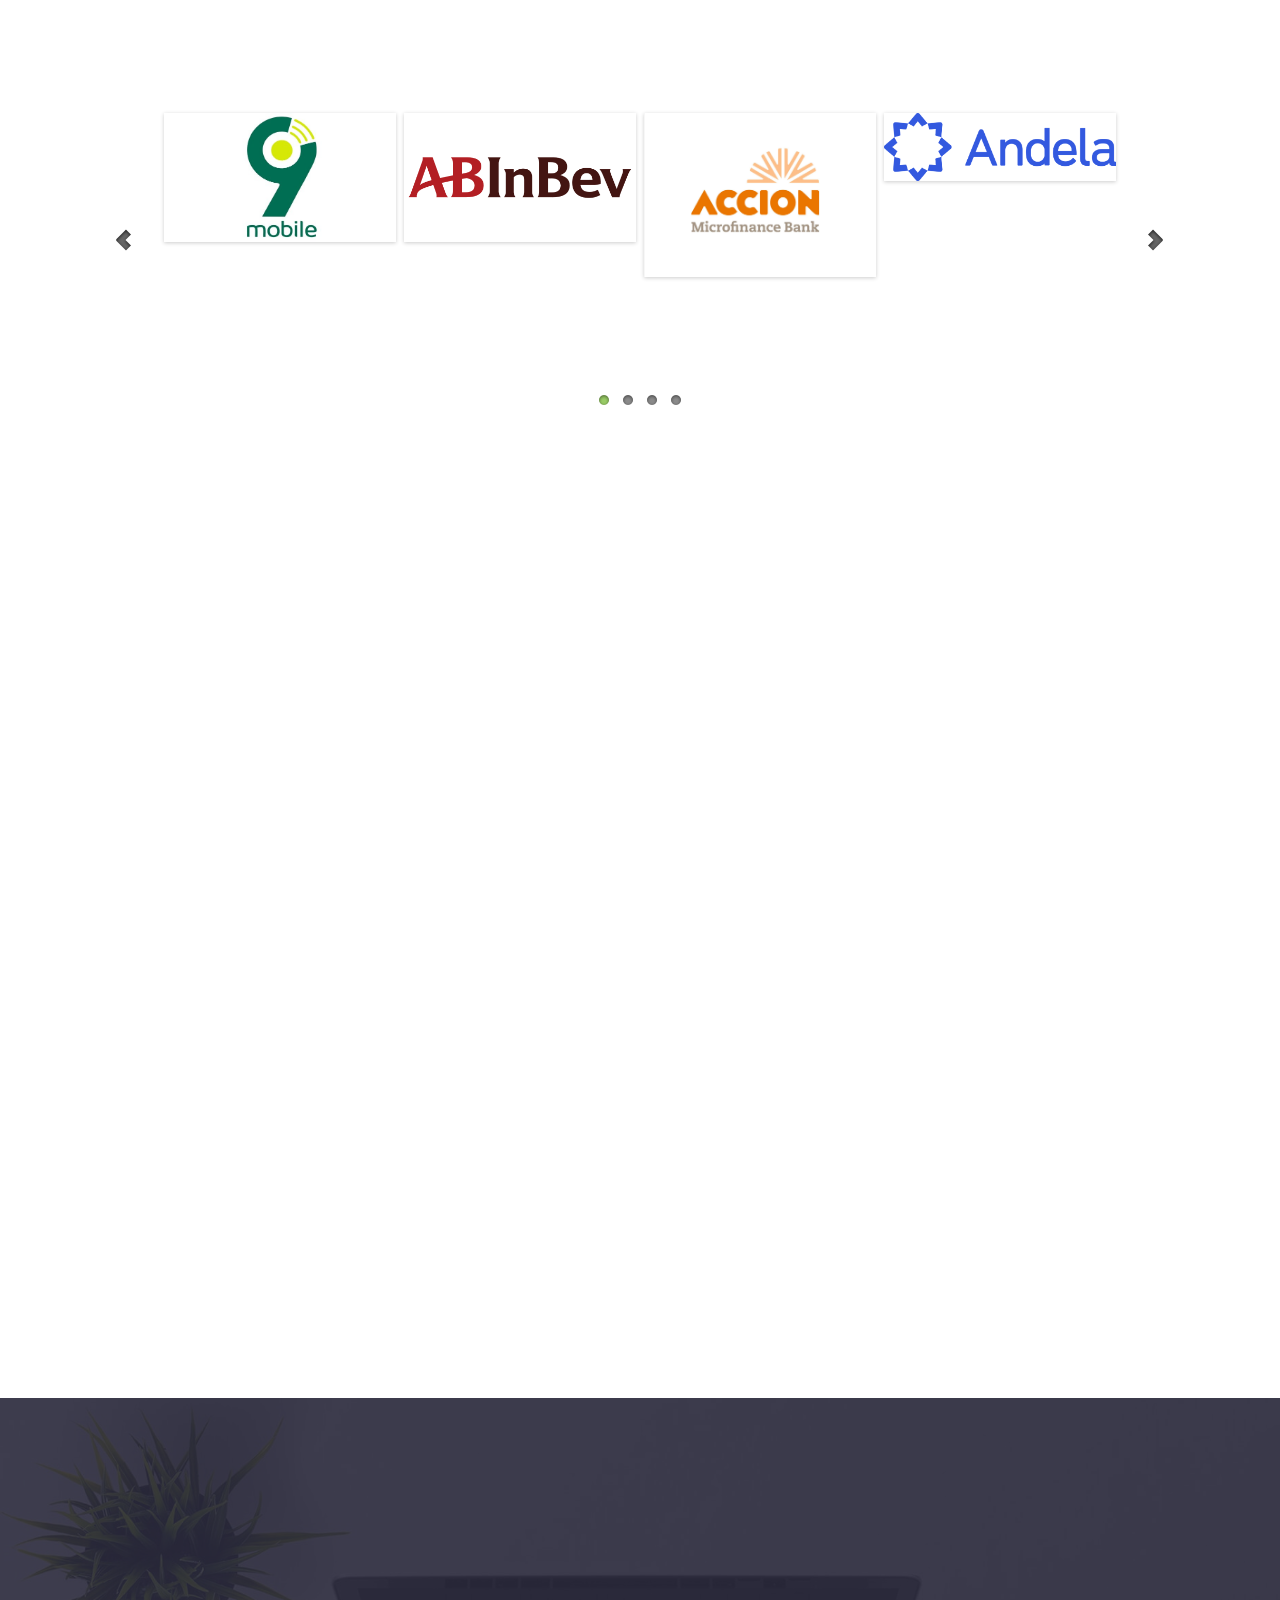
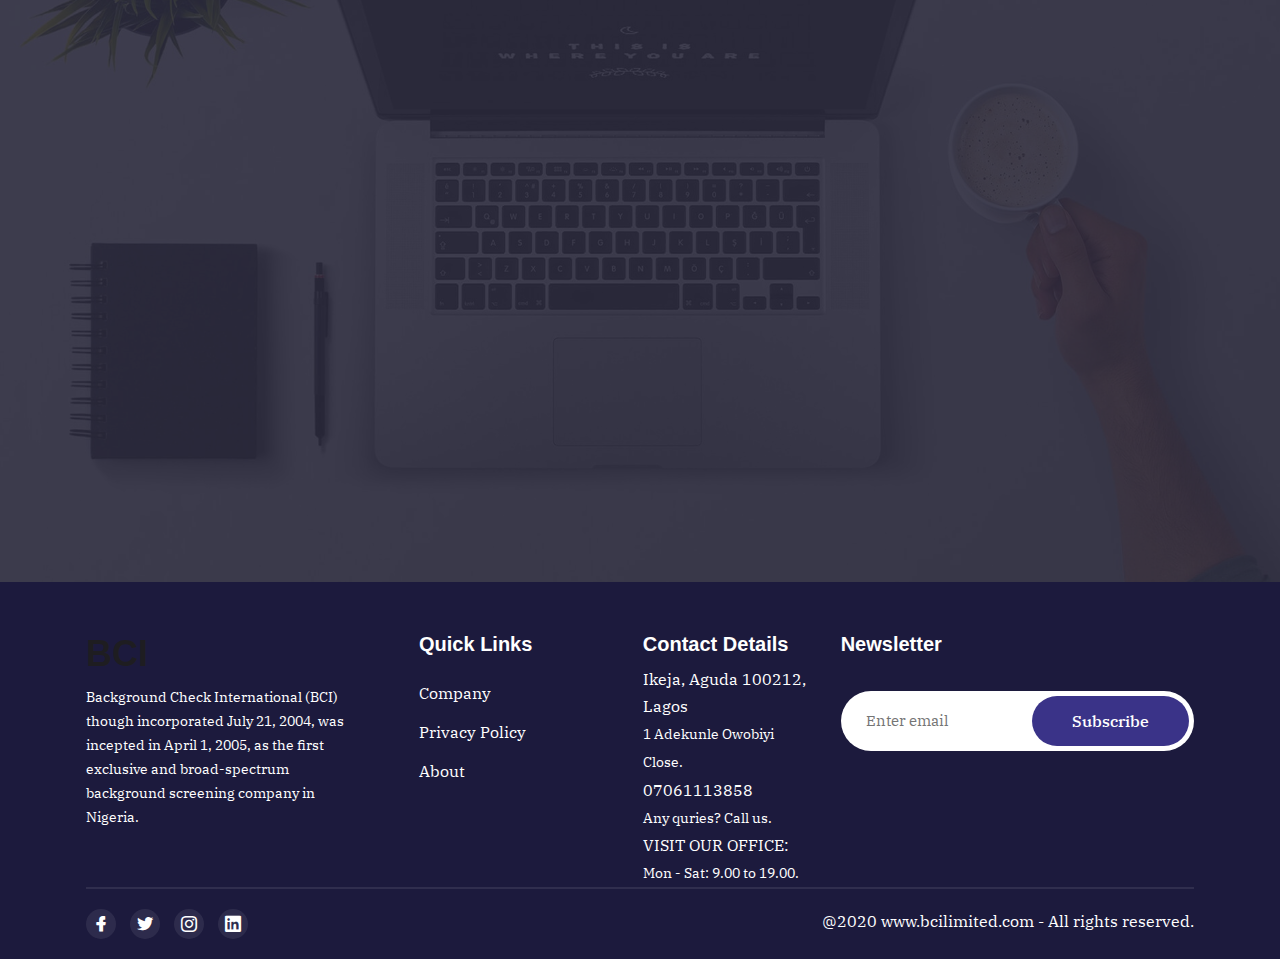
==== commit ced7bf14: "index page updated with svg illustrations" ====
--- a/index.html
+++ b/index.html
@@ -148,17 +148,21 @@
                 <div class="col-lg-4 col-md-7">
                     <div class="single_features text-center mt-30 wow fadeInUp" data-wow-duration="1.3s"
                         data-wow-delay="0.2s">
-                        <img src="assets/images/iot.svg" style="width: 5em;" alt="svg-icon">
+                        <div class="icon">
+                            <img src="assets/images/expert.svg" class="icon" alt="svg-icon">
+                        </div>
                         <div class="sub_feature">
-                            <h4 class="features_title">Integrity Check</h4>
-                            <p>Lorem ipsum dolor sit amet, sadipscing elitr, sed diam nonumy eirmod tempor invidunt labor dolore magna .</p>
+                            <h4 class="features_title">15 Years in Operation</h4>
+                            <p>We are committed to fostering a culture of World-class professionalism.</p>
                         </div>
                     </div> <!-- single features -->
                 </div>
                 <div class="col-lg-4 col-md-7">
                     <div class="single_features text-center mt-30 wow fadeInUp" data-wow-duration="1.3s"
                         data-wow-delay="0.4s">
-                        <img src="assets/images/iot.svg" style="width: 5em;" alt="svg-icon">
+                        <div class="icon">
+                            <img src="assets/images/team_work.svg" class="icon" alt="svg-icon">
+                        </div>
                         <div class="sub_feature">
                             <h4 class="features_title">Team of Excellence</h4>
                             <p>We strive to deliver the highest possible quality &amp; value to our clients.</p>
@@ -168,7 +172,9 @@
                 <div class="col-lg-4 col-md-7">
                     <div class="single_features text-center mt-30 wow fadeInUp" data-wow-duration="1.3s"
                         data-wow-delay="0.6s">
-                        <img src="assets/images/iot.svg" style="width: 5em;" alt="svg-icon">
+                        <div class="icon">
+                            <img src="assets/images/group_video_call.svg" class="icon" alt="svg-icon">
+                        </div>
                         <div class="sub_feature">
                             <h4 class="features_title">Commitment to Discipline</h4>
                         <p>We do what is right even when you don’t feel like doing it.</p>
@@ -189,8 +195,8 @@
                 <div class="row">
                     <div class="col-lg-6">
                         <div class="about_content pt-120 pb-130">
-                            <div class="section_title pb">
-                                <h4 class="title wow fadeInUp" data-wow-duration="1.3s" data-wow-delay="0.2s">About Our
+                            <div class="creative-header section_title ">
+                                <h4 class="wow fadeInUp" data-wow-duration="1.3s" data-wow-delay="0.2s">About Our
                                     Creative Proccess</h4>
                                 <p class="wow fadeInUp" data-wow-duration="1.3s" data-wow-delay="0.4s">Background Check International (BCI) though
                                      incorporated July 21, 2004, was incepted in April 1, 2005 as the first exclusive and broad spectrum background screening
@@ -198,7 +204,7 @@
                                       and deceit in business and daily living.</p>
                                 <p class="wow fadeInUp" data-wow-duration="1.3s" data-wow-delay="0.6s">BCI knows that your level of success in
                                      life is directly proportional to the quality of relationships you have, so we are committed to creating
-                                      a secure and enabling environment for you and your company to thrive by helping youuncover the real 
+                                      a secure and enabling environment for you and your company to thrive by helping you uncover the real 
                                       identity of people you relate with.</p>
                             </div> <!-- section title -->
                             <a href="/about.html" class="main-btn wow fadeInUp" data-wow-duration="1.3s"
@@ -234,71 +240,40 @@
             </div> <!-- row -->
             <div class="row">
                 <div class="col-lg-4 col-md-6">
-                    
-                    <div class="single_features text-center mt-60 wow fadeInUp" data-wow-duration="1.3s"
+                    <div class="single_features services-icon-section text-center mt-60 wow fadeInUp" data-wow-duration="1.3s"
                         data-wow-delay="0.2s">
-                        <img src="assets/images/iot.svg" style="width: 5em;" alt="svg-icon">
-                        <div class="sub_feature-0">
+                        <div class="icon">
+                            <img src="assets/images/employment.svg" class="icon" alt="svg-icon">
+                        </div>
+                        <div class="sub_feature">
                             <h4 class="features_title">Employment Check</h4>
-                        <p>We help you verify the accuracy of claims penned down in resumes and ascertain job applicants’ performances in their previous workplace.
-                             This service provides you with date of employment, positions held and manner of exit, productivity assessments, etc.</p>
-                        </div>
-                        
+                        </div>
                     </div> <!-- single features -->
                 </div>
                 <div class="col-lg-4 col-md-6">
-                    <div class="single_features text-center mt-60 wow fadeInUp" data-wow-duration="1.3s"
-                        data-wow-delay="0.3s">
-                        <img src="assets/images/iot.svg" style="width: 5em;" alt="svg-icon">
-                        <div class="sub_feature-0">
+                    <div class="single_features services-icon-section text-center mt-60 wow fadeInUp" data-wow-duration="1.3s"
+                        data-wow-delay="0.2s">
+                        <div class="icon">
+                            <img src="assets/images/educational.svg" class="icon" alt="svg-icon">
+                        </div>
+                        <div class="sub_feature">
                             <h4 class="features_title">Educational Qualification Check</h4>
-                            <p>You can confirms educational degrees of all level, ranging from O’ level certificates, diplomas, degrees professional 
-                            certificates, to dates attended from universities, college trade/vocational schools, and or high schools.</p>
                         </div>
                     </div> <!-- single features -->
                 </div>
                 <div class="col-lg-4 col-md-6">
-                    <div class="single_features text-center mt-60 wow fadeInUp" data-wow-duration="1.3s"
-                        data-wow-delay="0.4s">
-                        <img src="assets/images/iot.svg" style="width: 5em;" alt="svg-icon">
-                        <div class="sub_feature-0">
+                    <div class="single_features services-icon-section text-center mt-60 wow fadeInUp" data-wow-duration="1.3s"
+                        data-wow-delay="0.2s">
+                        <div class="icon">
+                            <img src="assets/images/due_diligence.svg" class="icon" alt="svg-icon">
+                        </div>
+                        <div class="sub_feature">
                             <h4 class="features_title">DUE DILIGENCE</h4>
-                            <p>Perform proper audit of an organisation before going into a business relationship with them. Confirm all facts, such as
-                             reviewing all financial records, the reputations of the company’s leaders, plus anything else deemed material.</p>
                         </div>
                     </div> <!-- single features -->
                 </div>
-                <div class="col-lg-4 col-md-6">
-                    <div class="single_features text-center mt-60 wow fadeInUp" data-wow-duration="1.3s"
-                        data-wow-delay="0.2s">
-                        <img src="assets/images/iot.svg" style="width: 5em;" alt="svg-icon">
-                        <div class="sub_feature-1">
-                            <h4 class="features_title">CRIMINAL RECORD CHECK</h4>
-                            <p>Run a thorough search into the police’s criminal record to ascertain those you are dealing with do not have criminal tendencies.</p>
-                        </div>
-                    </div> <!-- single features -->
-                </div>
-                <div class="col-lg-4 col-md-6">
-                    <div class="single_features text-center mt-60 wow fadeInUp" data-wow-duration="1.3s"
-                        data-wow-delay="0.3s">
-                        <img src="assets/images/iot.svg" style="width: 5em;" alt="svg-icon">
-                        <div class="sub_feature-1">
-                            <h4 class="features_title">CORPORATE SEARCHES</h4>
-                        <p>You can check the viability of companies you want to have business engagement with at the Corporate Affairs Commission through BCI.</p>
-                        </div>
-                    </div> <!-- single features -->
-                </div>
-                <div class="col-lg-4 col-md-6">
-                    <div class="single_features text-center mt-60 wow fadeInUp" data-wow-duration="1.3s"
-                        data-wow-delay="0.4s">
-                        <img src="assets/images/iot.svg" style="width: 5em;" alt="svg-icon">
-                        <div class="sub_feature-1">
-                            <h4 class="features_title">EXPATRIATE BACKGROUND CHECK</h4>
-                        <p>Be sure of the competence and credibility of the foreigners you engage with our verification solutions.</p>
-                        </div>
-                    </div> <!-- single features -->
-                </div>
-            </div> <!-- row -->
+            </div>
+               
             <div class="text-center services_btn">
                 <a href="services.html" class="main-btn wow fadeInUp" data-wow-duration="1.3s"
                                 data-wow-delay="0.7s">More Services >></a>
--- a/assets/css/style.css
+++ b/assets/css/style.css
@@ -19,14 +19,17 @@
 /*===========================
     01.COMMON css 
 ===========================*/
-@import url("https://fonts.googleapis.com/css?family=Poppins:300,400,500,600,700,800");
+/* @import url("https://fonts.googleapis.com/css?family=Poppins:300,400,500,600,700,800"); */
+@import url('https://fonts.googleapis.com/css2?family=IBM+Plex+Sans:wght@300;400&family=IBM+Plex+Serif:wght@300;400&family=Varela&family=Vollkorn:wght@400;500;700&display=swap');
 
 html {
   scroll-behavior: smooth;
 }
 
 body {
-  font-family: "Poppins", sans-serif;
+  /* font-family: 'IBM Plex Sans', sans-serif; */
+  font-family: 'IBM Plex Serif', serif;
+  /* font-family: "Poppins", sans-serif; */
   font-weight: normal;
   font-style: normal;
   color: #5A5872;
@@ -169,6 +172,7 @@
 .section_title .title {
   font-size: 40px;
   font-weight: 700;
+  color: #1d1858;
 }
 
 @media (max-width: 767px) {
@@ -1076,6 +1080,25 @@
   margin-top: 15px;
 }
 
+.single_features .icon {
+  position: relative;
+  height: 15em;
+}
+
+.services-icon-section:hover {
+  position: relative;
+  -webkit-transform: scale(1.1);
+  -moz-transform: scale(1.1);
+  transform: scale(1.1);
+  -o-transform: scale(1.1);
+  -ms-transform: scale(1.1);
+  box-sizing: border-box;
+  -webkit-transition: .3s ease-in-out;
+  -moz-transition: .3s ease-in-out;
+  -o-transition: .3s ease-in-out;
+  transition: .3s ease-in-out;
+}
+
 /* .single_features:hover i {
   color: #E84E4E;
 } */
@@ -1087,12 +1110,10 @@
   border-radius: 0.3rem;
   height: 15em; */
 /* } */
-.sub_feature-0 {
-  background-color: #0303030a;
+.sub_feature {
+  position: relative;
   padding: 5px;
   flex-wrap: wrap;
-  border-radius: 0.3rem;
-  height: 15em;
 }
 
 .sub_feature-1 {
@@ -1117,7 +1138,7 @@
       04.ABOUT css 
 ===========================*/
 .about_area {
-  background-color: #716ab9;
+  background-color: #233142;
   position: relative;
 }
 
@@ -1145,10 +1166,16 @@
   }
 }
 
-.pb p {
+.creative-header h4 {
+  font-size: 40px;
+  font-weight: 700;
+  color: #e3e3e3;
+}
+
+.creative-header p {
   margin-top: 15px;
   font-size: 18px;
-  color: #ffffff;
+  color: #e3e3e3;
 }
 
 .about_image .image_content {
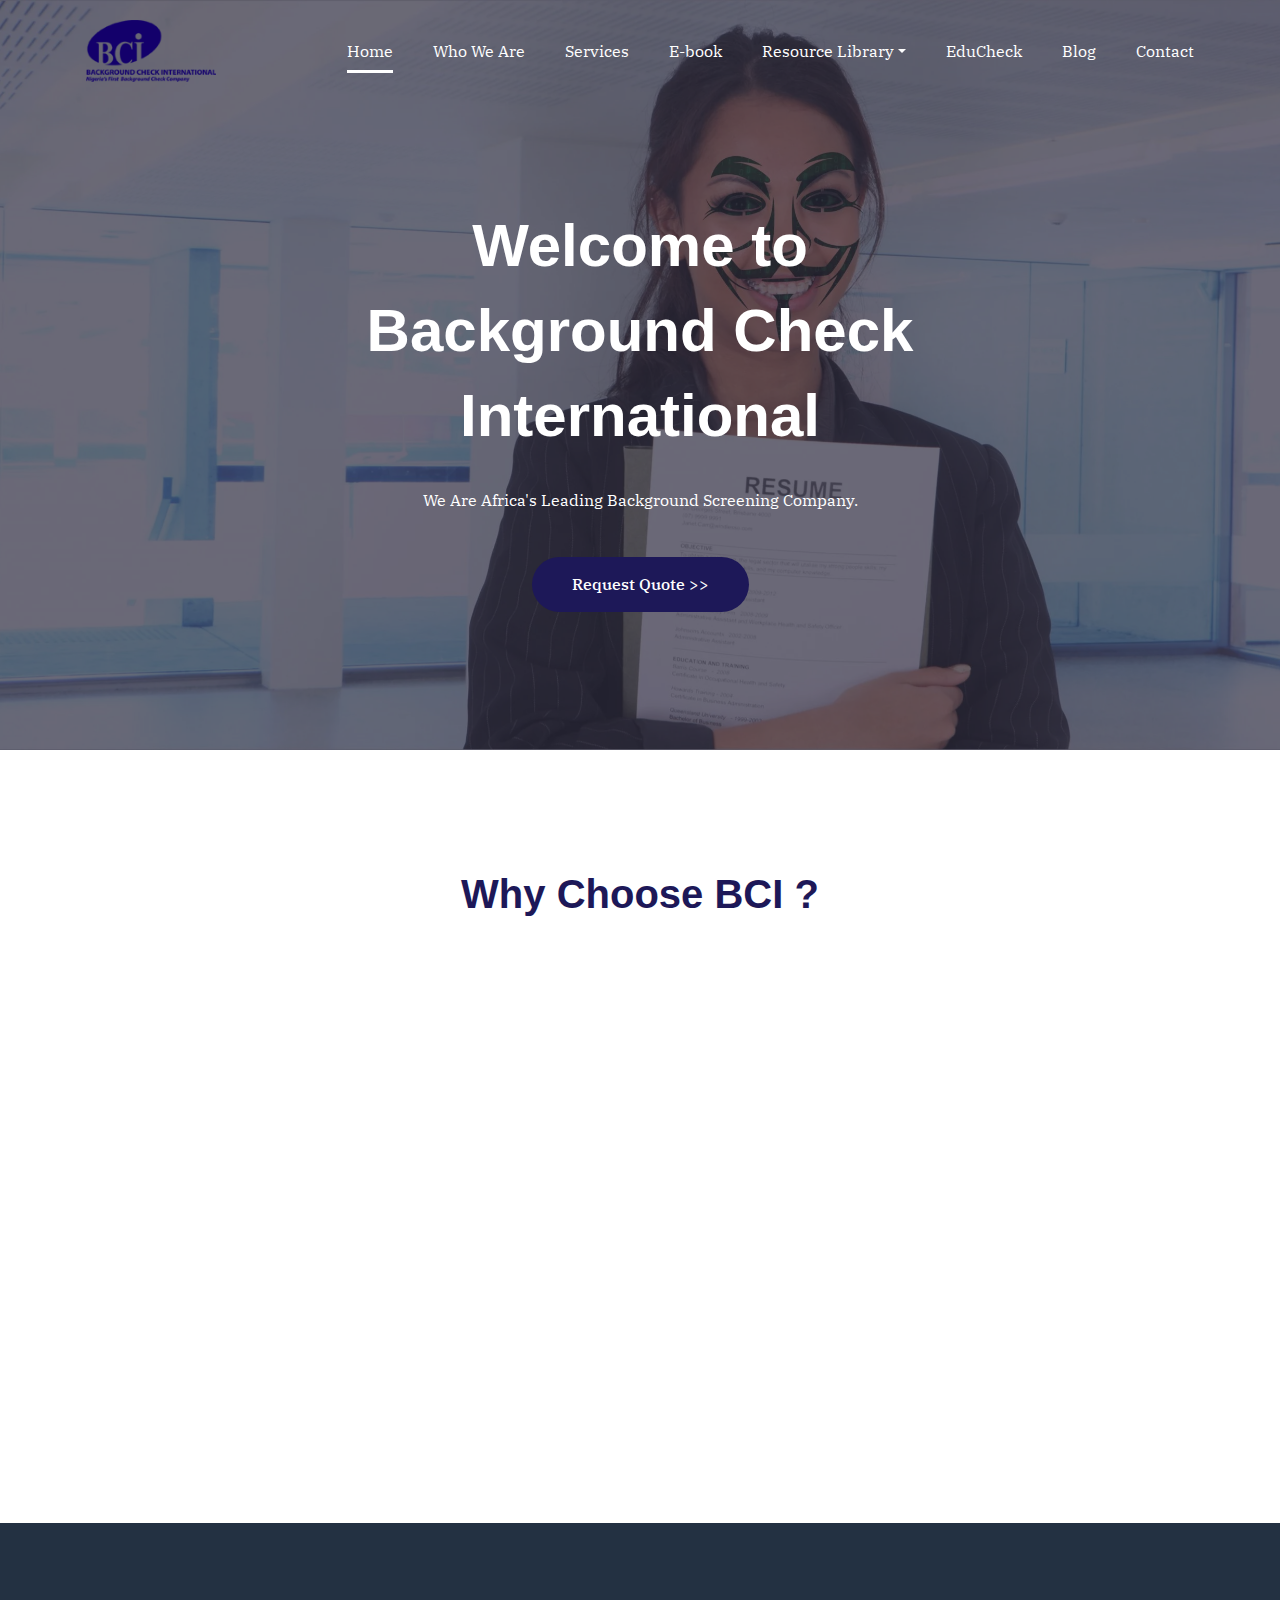
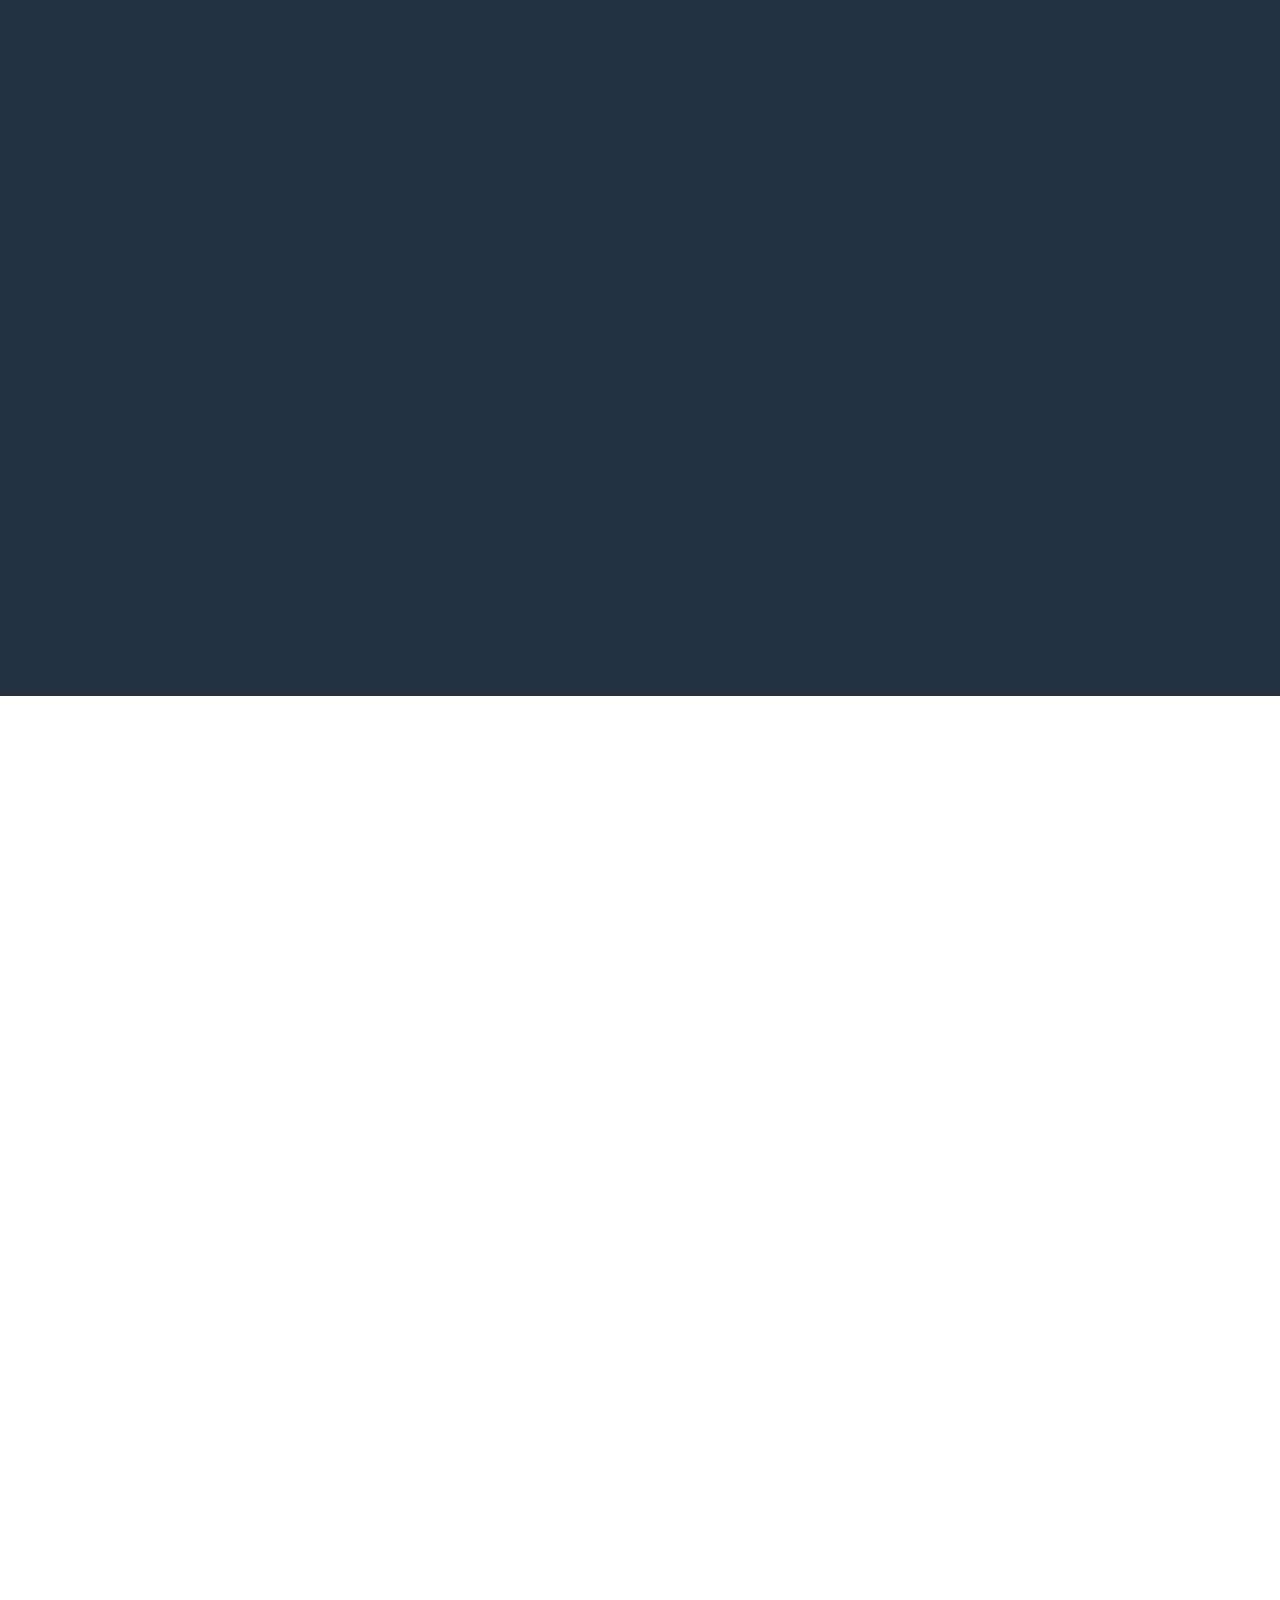
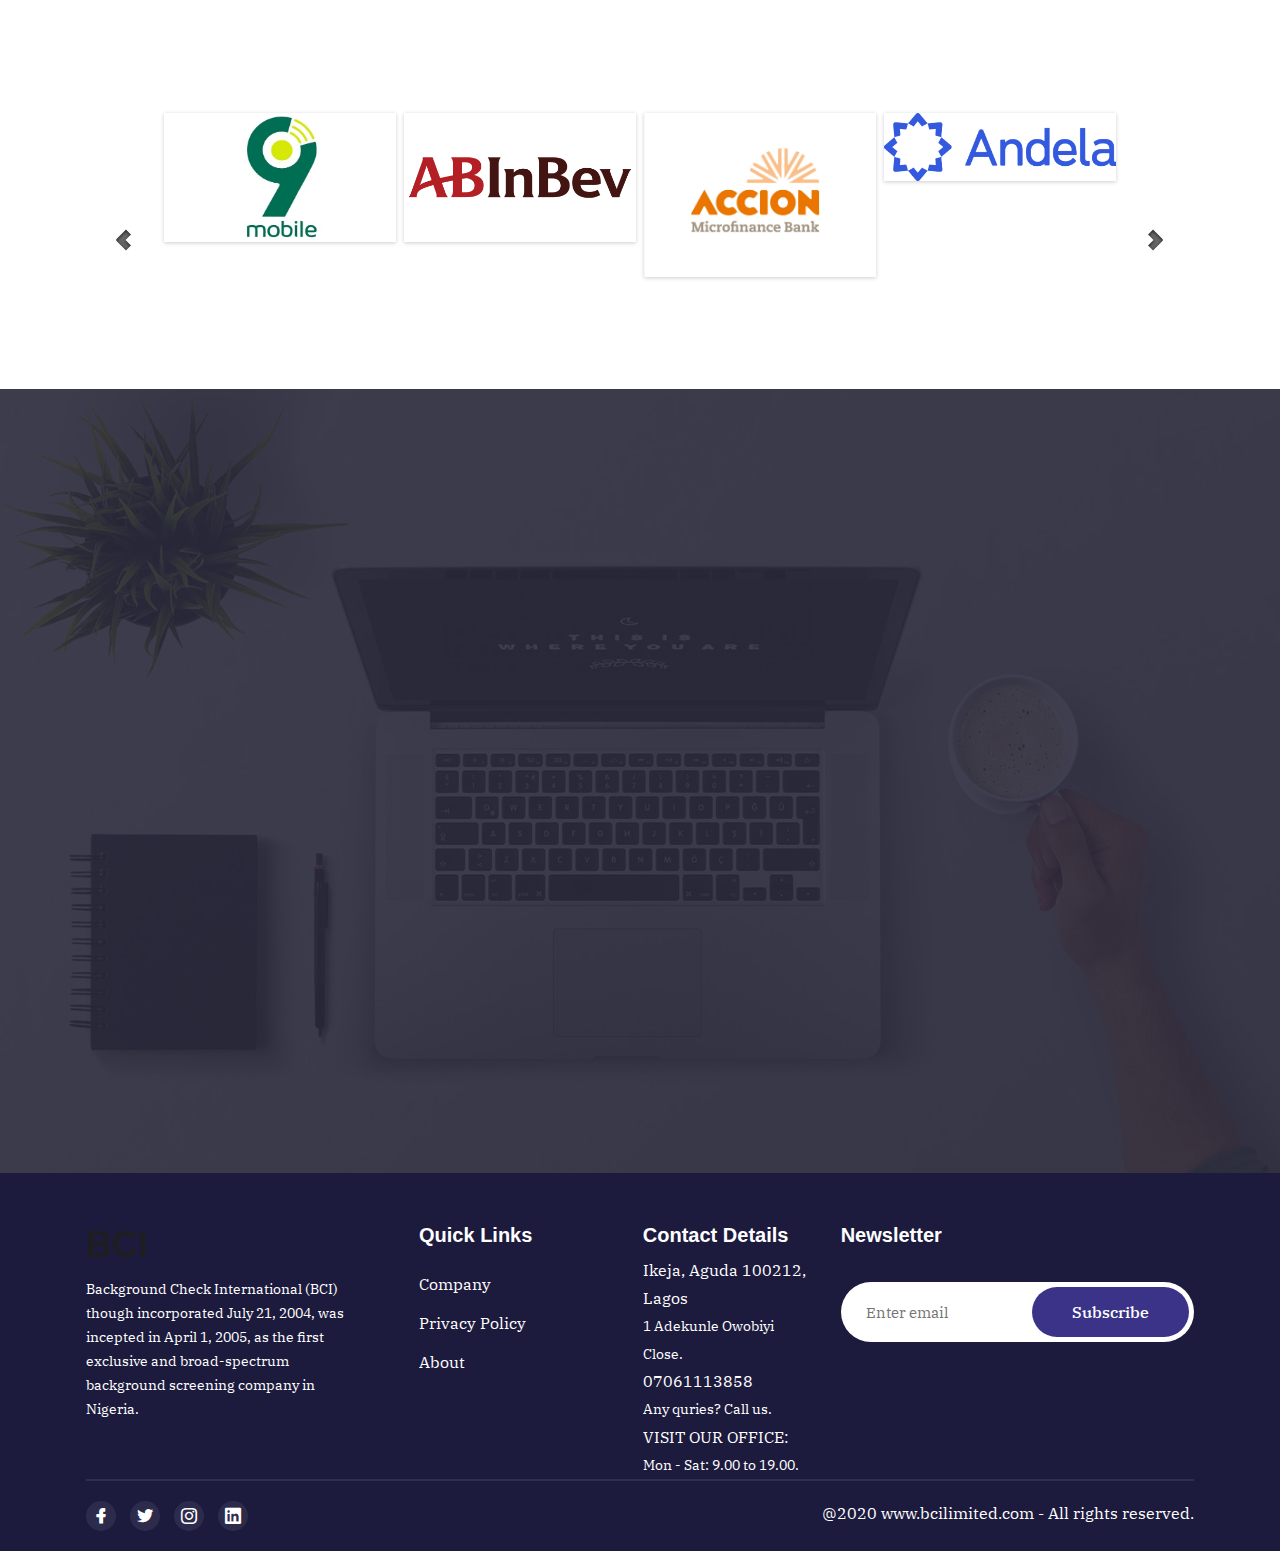
==== commit 7152c71c: "homepage and about page updated" ====
--- a/index.html
+++ b/index.html
@@ -361,8 +361,7 @@
 
   
     <!--====== TESTIMONIAL PART START ======-->
-
-    <!-- <section id="testimonial" class="testimonial_area pt-130 pb-130 bg_cover" style="background-image: url(assets/images/feedback.jpg)">
+    <!-- <section id="testimonial" class="testimonial_area pt-130 pb-130 bg_cover" style="background-image: url(assets/images/feedback.jpg)"> 
         <div class="container">
             <div class="row justify-content-center">
                 <div class="col-lg-8">
@@ -407,13 +406,13 @@
                 </div>
             </div> 
         </div> 
-    </section> -->
+    </section>  -->
 
     <!--====== TESTIMONIAL PART ENDS ======-->
     
     <!--====== BLOG PART START ======-->
 
-    <section id="blog" class="blog_area pt-120 pb-130">
+    <!-- <section id="blog" class="blog_area pt-120 pb-130">
         <div class="container">
             <div class="row justify-content-center">
                 <div class="col-lg-6">
@@ -421,9 +420,9 @@
                         <h4 class="title wow fadeInUp" data-wow-duration="1.3s" data-wow-delay="0.2s">Recent Blog</h4>
                         <p class="wow fadeInUp" data-wow-duration="1.3s" data-wow-delay="0.4s">Lorem ipsum dolor sit
                             amet, consetetur sadipscing elitr, sed diam nonumy eirmod tempor invidunt labor dolore.</p>
-                    </div> <!-- section title -->
-                </div>
-            </div> <!-- row -->
+                    </div>
+                </div>
+            </div> 
             <div class="row">
                 <div class="col-lg-6">
                     <div class="single_blog mt-30 wow fadeInUp" data-wow-duration="1.3s" data-wow-delay="0.2s">
@@ -434,7 +433,7 @@
                             <h3 class="blog_title"><a href="#">Lorem ipsum dolor sit amet, consetetur sadipscing elitr, sed diam nonumy eirmod tempor .</a></h3>
                             <p>Lorem ipsum dolor sit amet, consetetur sadipscing elitr, sed diam nonumy eirmod tempor invidunt labor dolore.Lorem ipsum dolor sit amet, conse sadipscing elitr, sed diam nonumy eirmod tempor invidunt labor dolore magna .Lorem ipsum dolor sit amet, consetetur sadipscing elit.</p>
                         </div>
-                    </div> <!-- single blog -->
+                    </div> 
                 </div>
                 <div class="col-lg-6">
                     <div class="single_blog blog_2 d-sm-flex mt-30 wow fadeInUp" data-wow-duration="1.3s"
@@ -447,7 +446,7 @@
                             <p>Lorem ipsum dolor sit consetetur sadipscing elitr, sed diam.</p>
                             <a href="#" class="more">Read More</a>
                         </div>
-                    </div> <!-- single blog -->
+                    </div> 
                     
                     <div class="single_blog blog_2 d-sm-flex mt-30 wow fadeInUp" data-wow-duration="1.3s"
                         data-wow-delay="0.3s">
@@ -459,7 +458,7 @@
                             <p>Lorem ipsum dolor sit consetetur sadipscing elitr, sed diam.</p>
                             <a href="#" class="more">Read More</a>
                         </div>
-                    </div> <!-- single blog -->
+                    </div> 
                     
                     <div class="single_blog blog_2 d-sm-flex mt-30 wow fadeInUp" data-wow-duration="1.3s"
                         data-wow-delay="0.4s">
@@ -471,11 +470,11 @@
                             <p>Lorem ipsum dolor sit consetetur sadipscing elitr, sed diam.</p>
                             <a href="#" class="more">Read More</a>
                         </div>
-                    </div> <!-- single blog -->
-                </div>
-            </div> <!-- row -->
-        </div> <!-- container -->
-    </section>
+                    </div>
+                </div>
+            </div> 
+        </div>
+    </section> -->
 
     <!--====== BLOG PART ENDS ======-->
     
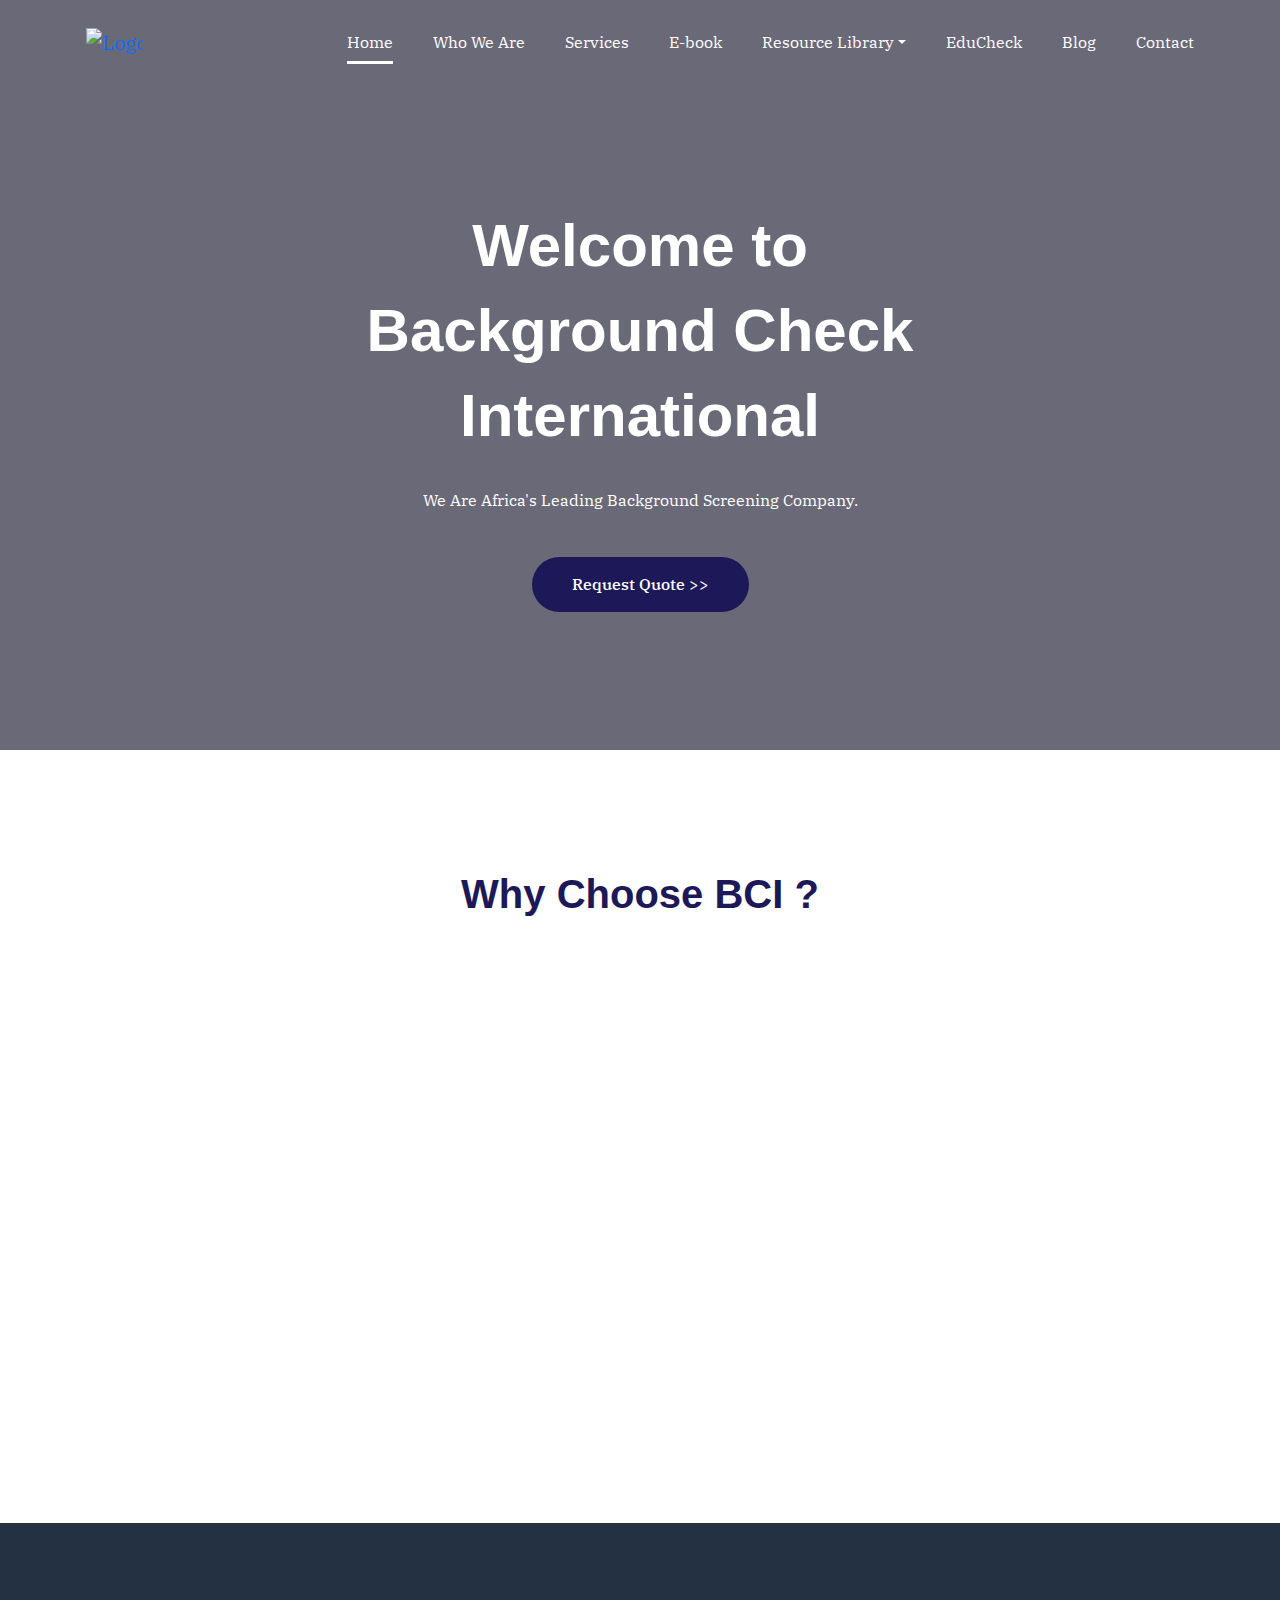
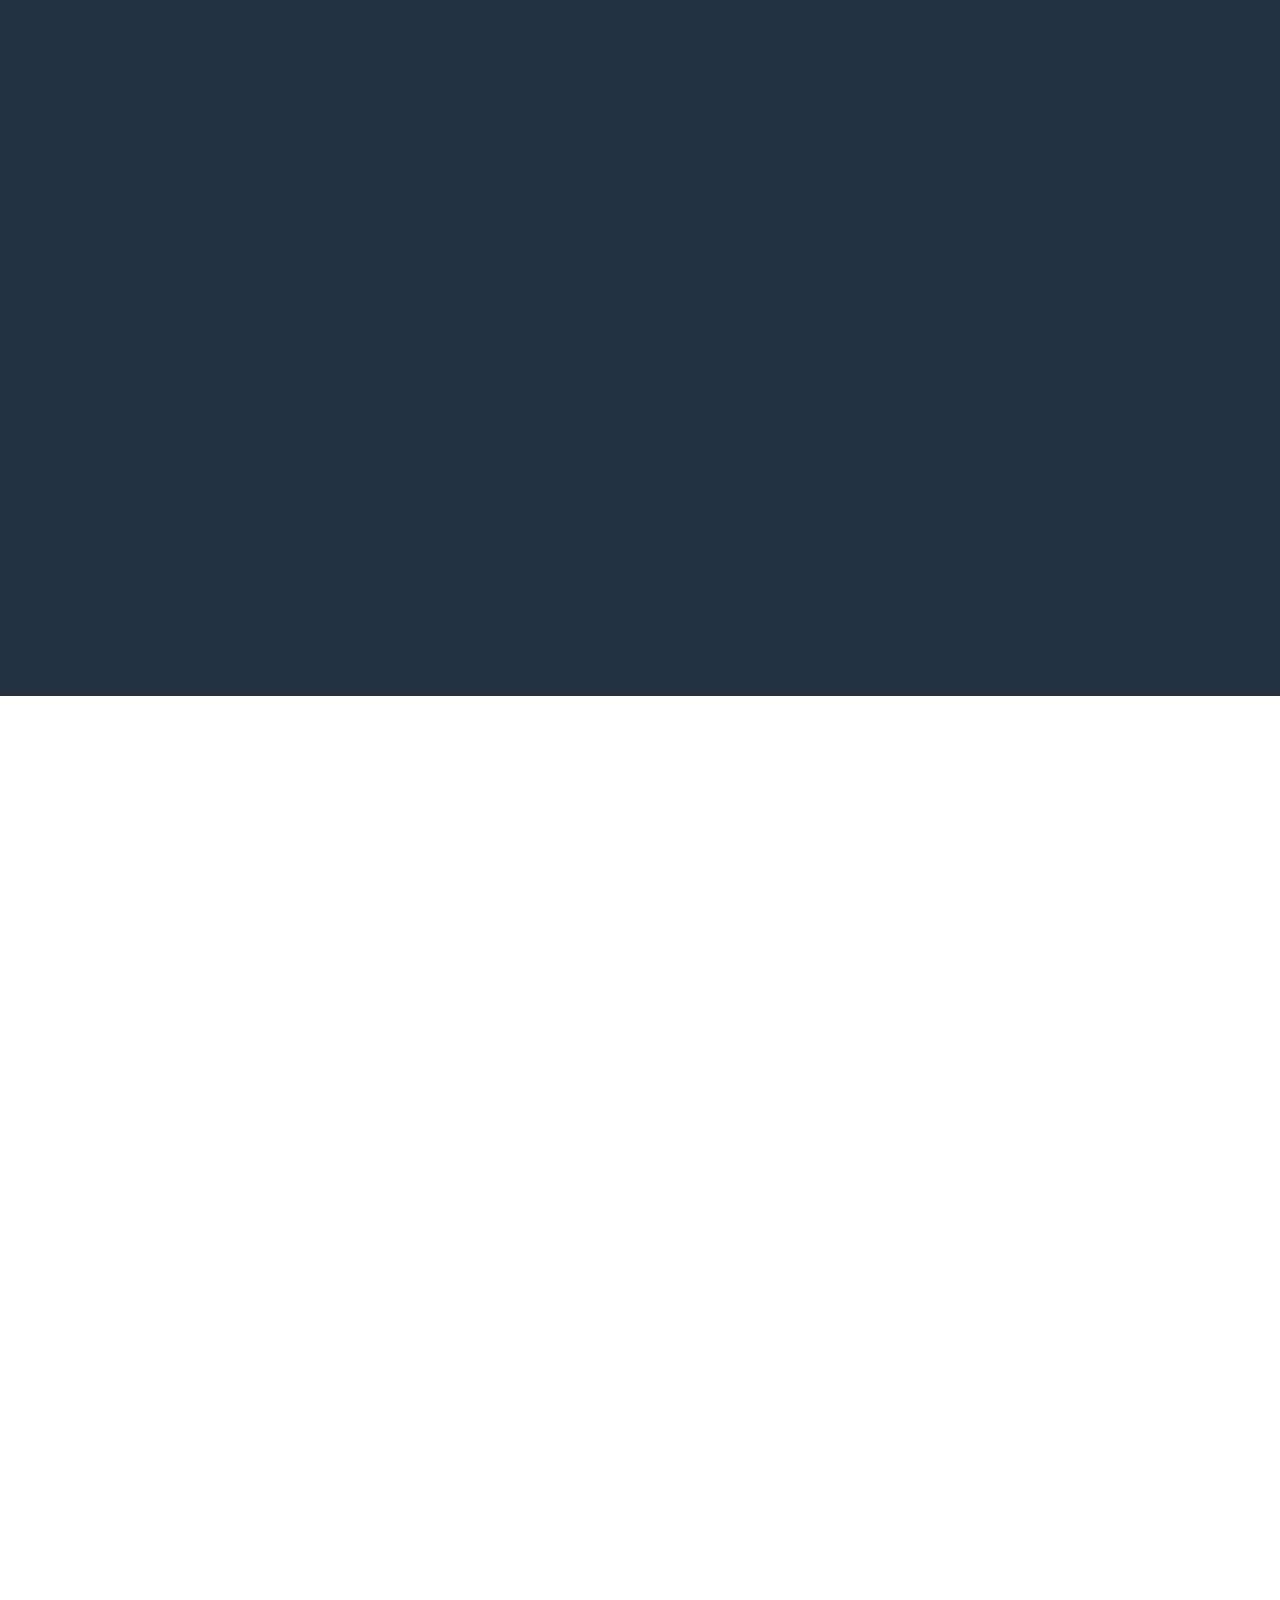
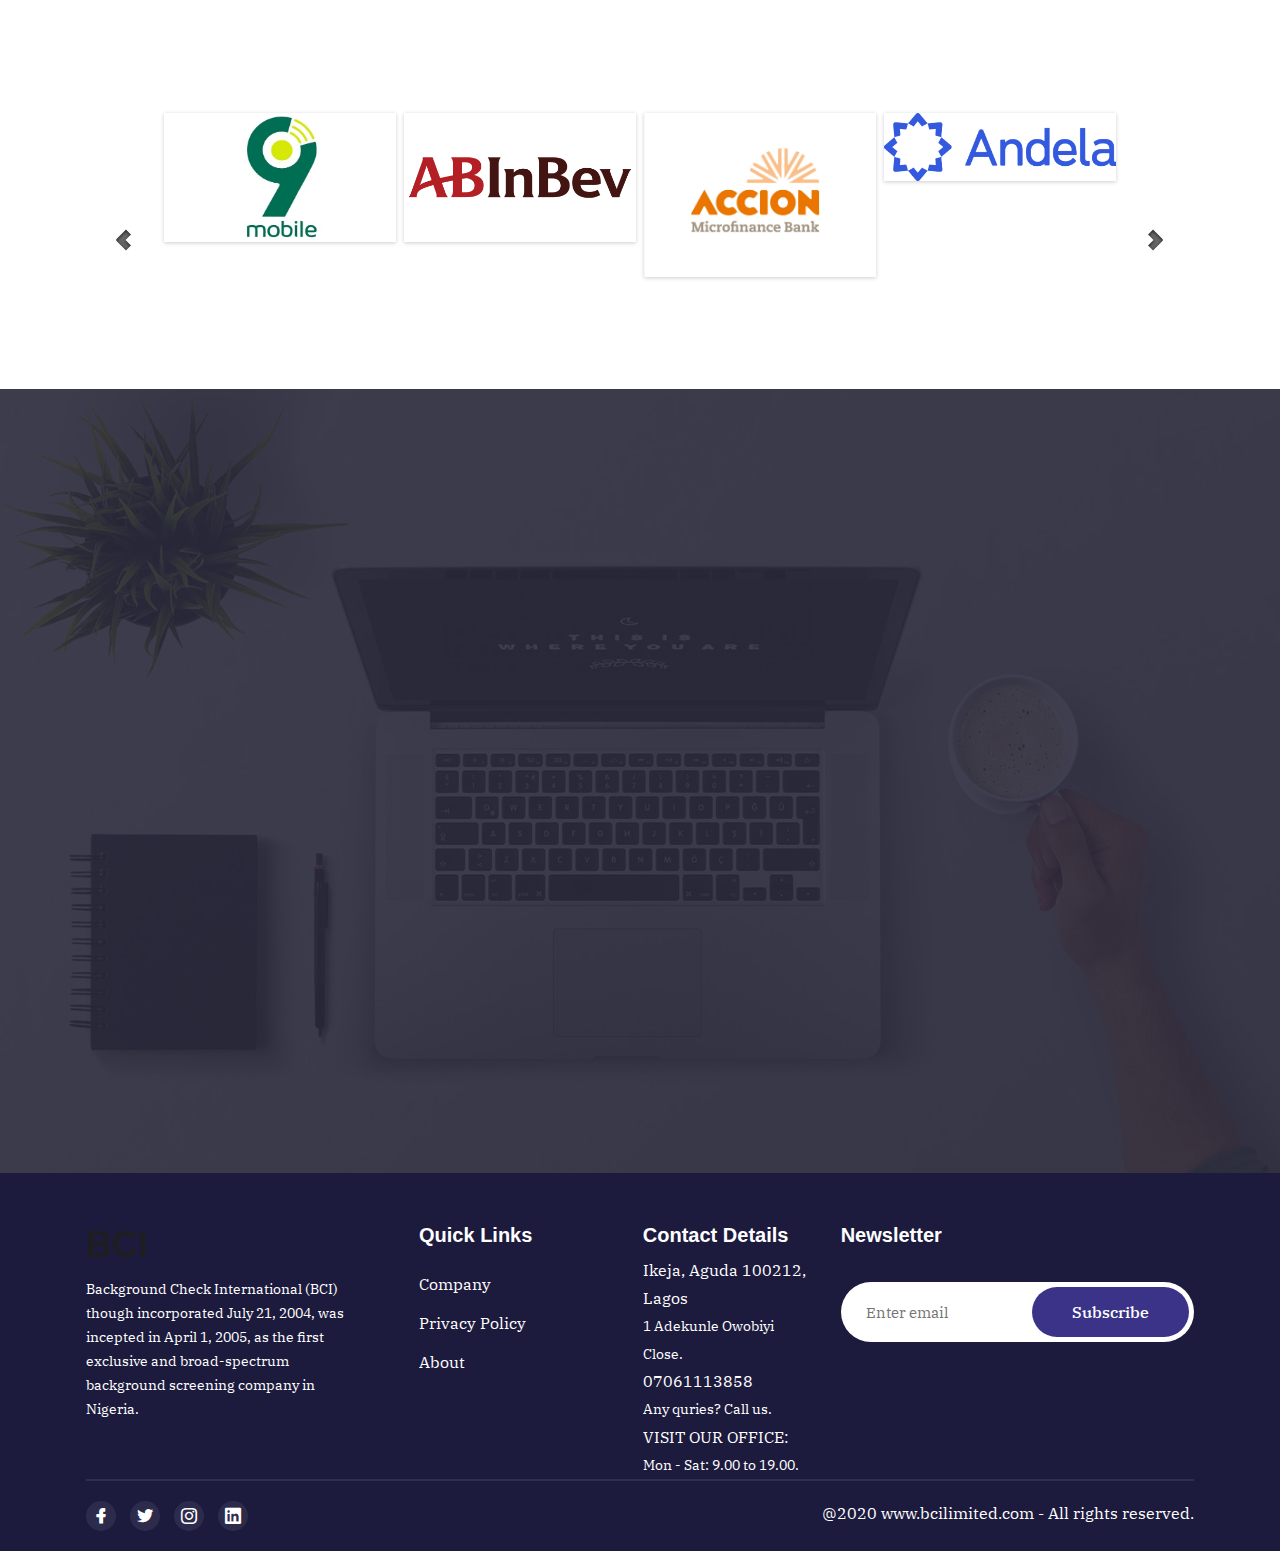
==== commit c5a2d97d: "carousel added" ====
--- a/index.html
+++ b/index.html
@@ -35,8 +35,8 @@
 
 <body>
     <!--====== PRELOADER PART START ======-->
-<!-- 
-    <div class="preloader">
+
+    <!-- <div class="preloader">
         <div class="loader">
             <div class="ytp-spinner">
                 <div class="ytp-spinner-container">
@@ -63,10 +63,11 @@
             <div class="container">
                 <div class="row">
                     <div class="col-lg-12">
+
                         <nav class="navbar navbar-expand-lg">
                             <a class="navbar-brand" href="index.html">
                                 
-                                <img id="logo" src="assets/images/bci.svg" alt="Logo">
+                                <img id="logo" src="assets/images/bci-white.webp" alt="Logo">
                             </a>
                             <button class="navbar-toggler" type="button" data-toggle="collapse" data-target="#navbarSupportedContent" aria-controls="navbarSupportedContent" aria-expanded="false" aria-label="Toggle navigation">
                                 <span class="toggler-icon"></span>
@@ -107,13 +108,14 @@
                                 </ul>
                             </div> <!-- navbar collapse -->
                         </nav> <!-- navbar -->
+
                     </div>
                 </div> <!-- row -->
             </div> <!-- container -->
         </div> <!-- header navbar -->
 
         <div class="header_hero">
-            <div class="single_hero bg_cover d-flex align-items-center" style="background-image: url(assets/images/banner-light.webp)">
+            <div class="single_hero bg_cover d-flex align-items-center" style="background-image: url(assets/images/hero.webp)">
                 <div class="container">
                     <div class="row justify-content-center">
                         <div class="col-lg-8 col-md-10">
